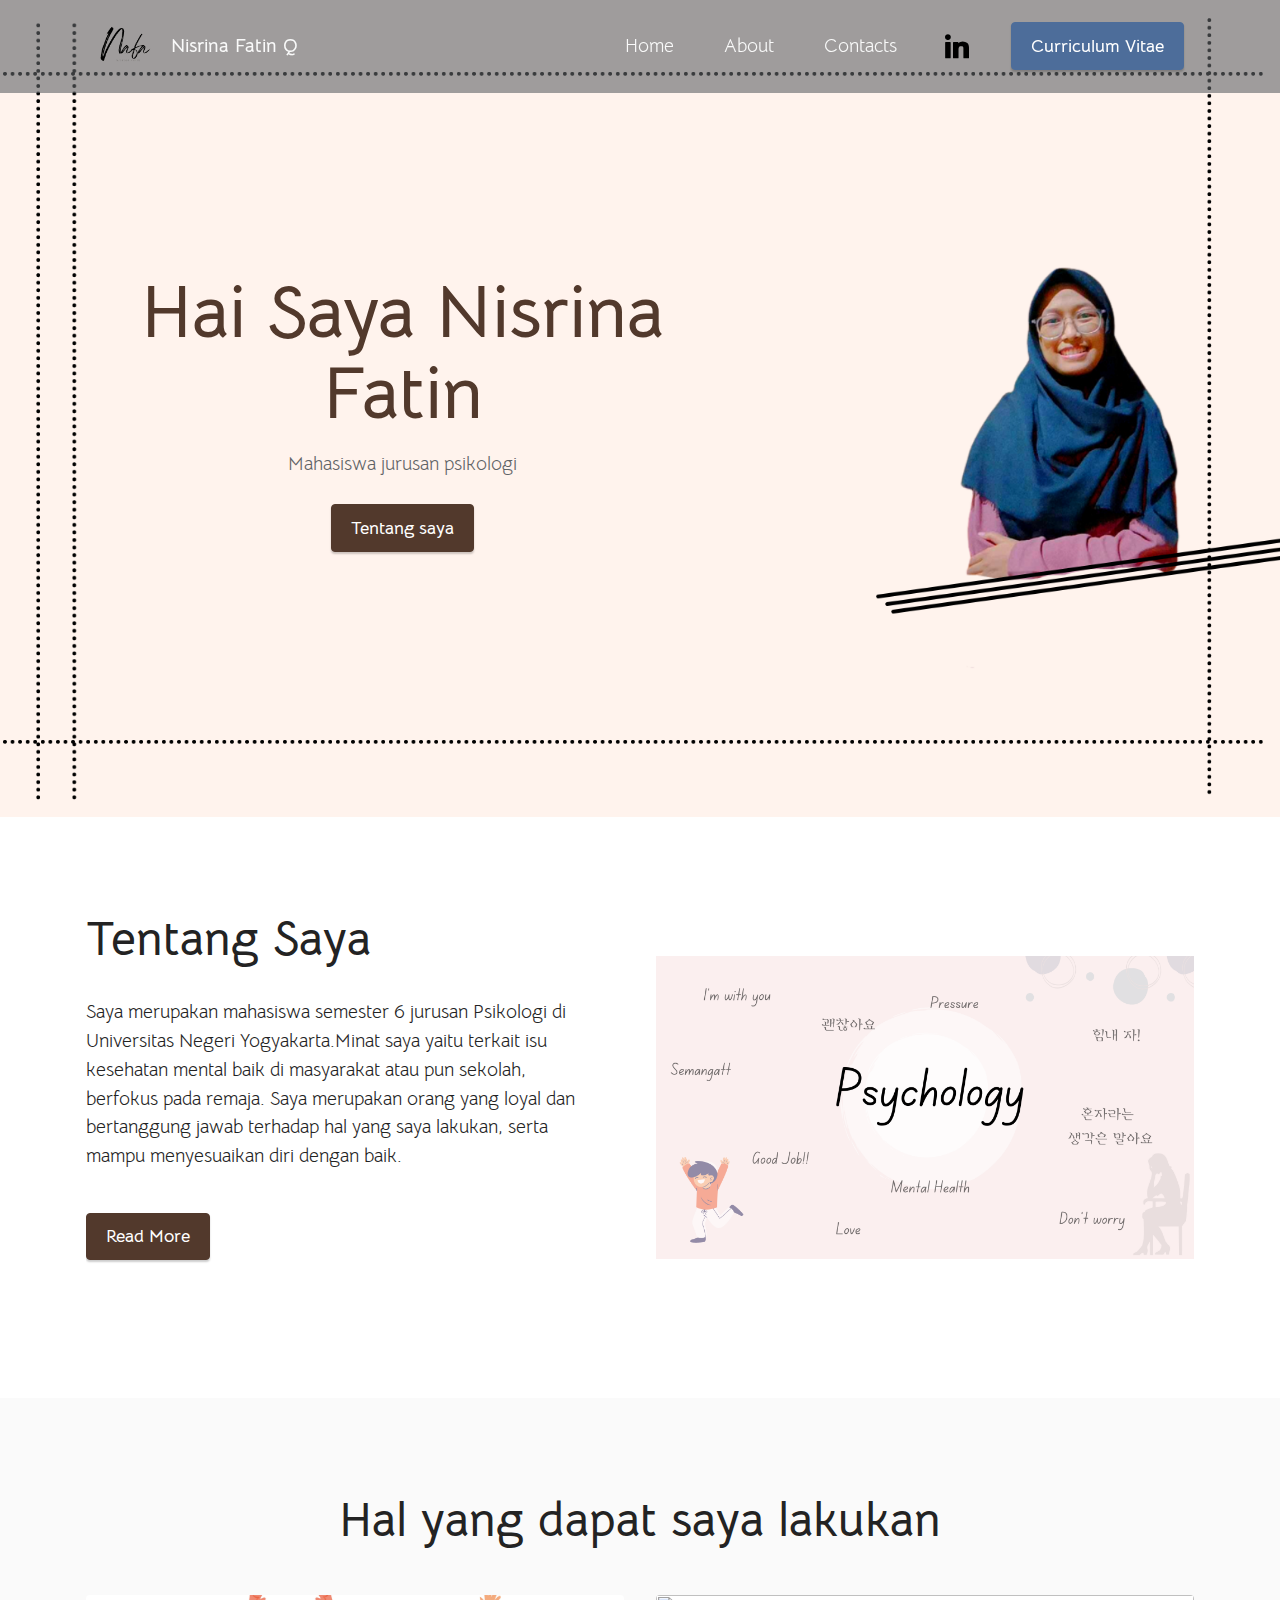
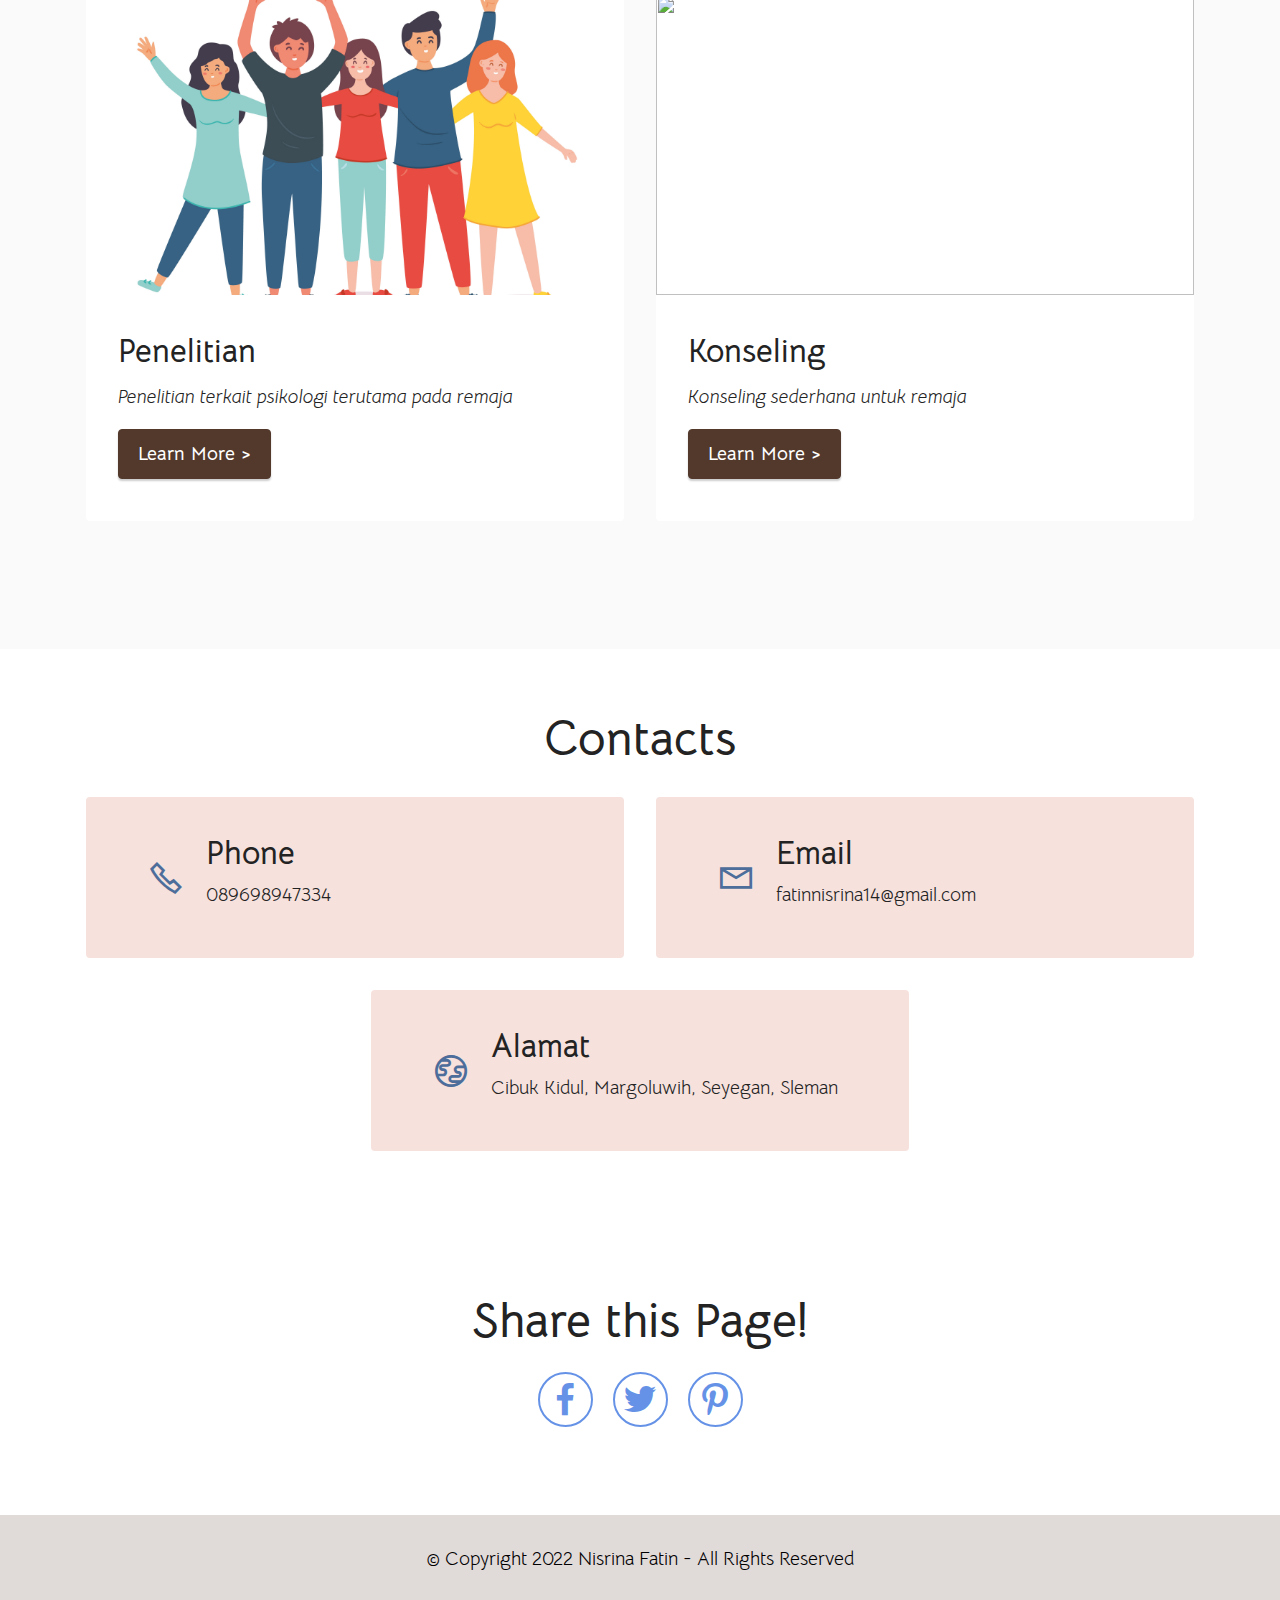
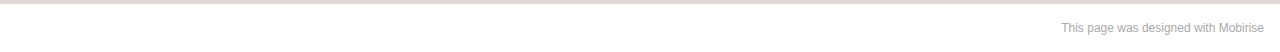
==== index.html @ 2a31a4aa "create github pages" ====
<!DOCTYPE html>
<html  >
<head>
  <!-- Site made with Mobirise Website Builder v5.6.0, https://mobirise.com -->
  <meta charset="UTF-8">
  <meta http-equiv="X-UA-Compatible" content="IE=edge">
  <meta name="generator" content="Mobirise v5.6.0, mobirise.com">
  <meta name="viewport" content="width=device-width, initial-scale=1, minimum-scale=1">
  <link rel="shortcut icon" href="assets/images/logooprib.png" type="image/x-icon">
  <meta name="description" content="">
  
  
  <title>Home</title>
  <link rel="stylesheet" href="assets/web/assets/mobirise-icons2/mobirise2.css">
  <link rel="stylesheet" href="assets/bootstrap/css/bootstrap.min.css">
  <link rel="stylesheet" href="assets/bootstrap/css/bootstrap-grid.min.css">
  <link rel="stylesheet" href="assets/bootstrap/css/bootstrap-reboot.min.css">
  <link rel="stylesheet" href="assets/dropdown/css/style.css">
  <link rel="stylesheet" href="assets/socicon/css/styles.css">
  <link rel="stylesheet" href="assets/theme/css/style.css">
  <link rel="preload" href="https://fonts.googleapis.com/css?family=Bellota+Text:300,300i,400,400i,700,700i&display=swap" as="style" onload="this.onload=null;this.rel='stylesheet'">
  <noscript><link rel="stylesheet" href="https://fonts.googleapis.com/css?family=Bellota+Text:300,300i,400,400i,700,700i&display=swap"></noscript>
  <link rel="preload" as="style" href="assets/mobirise/css/mbr-additional.css"><link rel="stylesheet" href="assets/mobirise/css/mbr-additional.css" type="text/css">
  
  
  
  
</head>
<body>
  
  <section data-bs-version="5.1" class="menu menu1 cid-sFGMsvHDIa" once="menu" id="menu1-1">
    

    <nav class="navbar navbar-dropdown navbar-fixed-top navbar-expand-lg">
        <div class="container">
            <div class="navbar-brand">
                <span class="navbar-logo">
                    
                        <img src="assets/images/logooprib.png" alt="Nafaaini" style="height: 4.5rem;">
                    
                </span>
                <span class="navbar-caption-wrap"><a class="navbar-caption text-white text-primary display-7" href="index.html#top">Nisrina Fatin Q</a></span>
            </div>
            <button class="navbar-toggler" type="button" data-toggle="collapse" data-bs-toggle="collapse" data-target="#navbarSupportedContent" data-bs-target="#navbarSupportedContent" aria-controls="navbarNavAltMarkup" aria-expanded="false" aria-label="Toggle navigation">
                <div class="hamburger">
                    <span></span>
                    <span></span>
                    <span></span>
                    <span></span>
                </div>
            </button>
            <div class="collapse navbar-collapse" id="navbarSupportedContent">
                <ul class="navbar-nav nav-dropdown" data-app-modern-menu="true"><li class="nav-item"><a class="nav-link link text-white text-primary display-7" href="#top">Home</a></li><li class="nav-item"><a class="nav-link link text-white text-primary display-7" href="index.html#features12-6">About</a></li>
                    
                    <li class="nav-item"><a class="nav-link link text-white text-primary display-7" href="index.html#contacts2-i">Contacts</a>
                    </li></ul>
                <div class="icons-menu">
                    <a class="iconfont-wrapper" href="https://www.linkedin.com/in/nisrina-fatin-604883202?lipi=urn%3Ali%3Apage%3Ad_flagship3_profile_view_base_contact_details%3BdWZxZ7liTTmavi6kw8nmNw%3D%3D" target="_blank">
                        <span class="p-2 mbr-iconfont socicon-linkedin socicon"></span>
                    </a>
                    
                    
                    
                </div>
                <div class="navbar-buttons mbr-section-btn"><a class="btn btn-primary display-4" href="https://bit.ly/NisrinaFatinCV6Maret22" target="_blank">Curriculum Vitae</a></div>
            </div>
        </div>
    </nav>
</section>

<section data-bs-version="5.1" class="header1 cid-sFGMfPD7iT" id="header1-0">

    

    

    <div class="container">
        <div class="row">
            <div class="col-12 col-lg-7">
                <h1 class="mbr-section-title mbr-fonts-style mb-3 display-1"><strong>Hai Saya Nisrina Fatin</strong></h1>
                
                <p class="mbr-text mbr-fonts-style display-7">Mahasiswa jurusan psikologi</p>
                <div class="mbr-section-btn mt-3"><a class="btn btn-secondary display-4" href="index.html#features12-6">Tentang saya</a></div>
            </div>
        </div>
    </div>
</section>

<section data-bs-version="5.1" class="features11 cid-sFGOTvnvck" id="features12-6">

    
    
    <div class="container">
        <div class="row align-items-center">
            <div class="col-12 col-lg">
                <div class="card-wrapper">
                    <div class="card-box">
                        <h4 class="card-title mbr-fonts-style mb-4 display-2">
                            <strong>Tentang Saya</strong></h4>
                        <p class="mbr-text mbr-fonts-style mb-4 display-7">
                            Saya merupakan mahasiswa semester 6 jurusan Psikologi di Universitas Negeri Yogyakarta.Minat saya yaitu terkait isu kesehatan mental baik di masyarakat atau pun sekolah, berfokus pada remaja. Saya merupakan orang yang loyal dan bertanggung jawab terhadap hal yang saya lakukan, serta mampu menyesuaikan diri dengan baik.<br></p>
                        
                        <div class="mbr-section-btn mb-4"><a class="btn btn-secondary display-4" href="index.html#features3-4">Read More</a></div>
                    </div>
                </div>
            </div>
            <div class="col-12 col-lg-6 md-pb">
                <div class="image-wrapper">
                    <img src="assets/images/psychology.png" alt="nafaaini">
                </div>
            </div>
        </div>
    </div>
</section>

<section data-bs-version="5.1" class="features3 cid-sFGNGNNW5A" id="features3-4">
    
    
    <div class="container">
        <div class="mbr-section-head">
            <h4 class="mbr-section-title mbr-fonts-style align-center mb-5 display-2"><strong>Hal yang dapat saya lakukan</strong></h4>
            
        </div>
        <div class="row mt-4">
            <div class="item features-image сol-12 col-md-6 col-lg-6">
                <div class="item-wrapper">
                    <div class="item-img">
                        <img src="assets/images/3521794.jpg" alt="">
                    </div>
                    <div class="item-content">
                        <h5 class="item-title mbr-fonts-style display-5"><strong>Penelitian</strong></h5>
                        <h6 class="item-subtitle mbr-fonts-style mt-1 display-7">
                            <em>Penelitian terkait psikologi terutama pada remaja</em></h6>
                        
                    </div>
                    <div class="mbr-section-btn item-footer mt-2"><a href="page1.html#features3-o" class="btn item-btn btn-secondary display-7" target="_blank">Learn More
                            &gt;</a></div>
                </div>
            </div>
            
            <div class="item features-image сol-12 col-md-6 col-lg-6">
                <div class="item-wrapper">
                    <div class="item-img">
                        <img src="assets/images/happy-women-sitting-and-talking-to-each-other.jpg" alt="">
                    </div>
                    <div class="item-content">
                        <h5 class="item-title mbr-fonts-style display-5"><div><strong>Konseling</strong></div></h5>
                        <h6 class="item-subtitle mbr-fonts-style mt-1 display-7">
                            <em>Konseling sederhana untuk remaja</em></h6>
                        
                    </div>
                    <div class="mbr-section-btn item-footer mt-2"><a href="page2.html" class="btn item-btn btn-secondary display-7">Learn More
                            &gt;</a></div>
                </div>
            </div>
        </div>
    </div>
</section>

<section data-bs-version="5.1" class="contacts2 cid-sZifr2lHG1" id="contacts2-i">
    <!---->
    
    
    <div class="container">
        <div class="mbr-section-head">
            <h3 class="mbr-section-title mbr-fonts-style align-center mb-0 display-2">
                <strong>Contacts</strong>
            </h3>
            
        </div>
        <div class="row justify-content-center mt-4">
            <div class="card col-12 col-md-6">
                <div class="card-wrapper">
                    <div class="image-wrapper">
                        <span class="mbr-iconfont mobi-mbri-phone mobi-mbri"></span>
                    </div>
                    <div class="text-wrapper">
                        <h6 class="card-title mbr-fonts-style mb-1 display-5">
                            <strong>Phone</strong>
                        </h6>
                        <p class="mbr-text mbr-fonts-style display-7">089698947334</p>
                    </div>
                </div>
            </div>
            <div class="card col-12 col-md-6">
                <div class="card-wrapper">
                    <div class="image-wrapper">
                        <span class="mbr-iconfont mobi-mbri-letter mobi-mbri"></span>
                    </div>
                    <div class="text-wrapper">
                        <h6 class="card-title mbr-fonts-style mb-1 display-5">
                            <strong>Email</strong>
                        </h6>
                        <p class="mbr-text mbr-fonts-style display-7">fatinnisrina14@gmail.com</p>
                    </div>
                </div>
            </div>
            <div class="card col-12 col-md-6">
                <div class="card-wrapper">
                    <div class="image-wrapper">
                        <span class="mbr-iconfont mobi-mbri-globe mobi-mbri"></span>
                    </div>
                    <div class="text-wrapper">
                        <h6 class="card-title mbr-fonts-style mb-1 display-5">
                            <strong>Alamat</strong></h6>
                        <p class="mbr-text mbr-fonts-style display-7">Cibuk Kidul, Margoluwih, Seyegan, Sleman</p>
                    </div>
                </div>
            </div>
            
        </div>
    </div>
</section>

<section data-bs-version="5.1" class="social2 cid-sZifCXS8pp" id="share2-k">
    
     
    
    

    <div class="container">
        <div class="media-container-row">
            <div class="col-12">
                <h3 class="mbr-section-title align-center mb-3 mbr-fonts-style display-2">
                    <strong>Share this Page!</strong>
                </h3>
                <div>
                    <div class="mbr-social-likes align-center" data-counters="false">
                        <span class="btn btn-social facebook m-2">
                            <i class="socicon socicon-facebook"></i>
                        </span>
                        <span class="btn btn-social twitter m-2">
                            <i class="socicon socicon-twitter"></i>
                        </span>
                        
                        
                        <span class="btn btn-social pinterest m-2">
                            <i class="socicon socicon-pinterest"></i>
                        </span>
                        
                    </div>
                </div>
            </div>
        </div>
    </div>
</section>

<section data-bs-version="5.1" class="footer7 cid-sZiUUFefXG" once="footers" id="footer7-w">

    

    

    <div class="container">
        <div class="media-container-row align-center mbr-white">
            <div class="col-12">
                <p class="mbr-text mb-0 mbr-fonts-style display-7">
                    © Copyright 2022 Nisrina Fatin - All Rights Reserved
                </p>
            </div>
        </div>
    </div>
</section><section style="background-color: #fff; font-family: -apple-system, BlinkMacSystemFont, 'Segoe UI', 'Roboto', 'Helvetica Neue', Arial, sans-serif; color:#aaa; font-size:12px; padding: 0; align-items: center; display: flex;"><a href="https://mobirise.site/j" style="flex: 1 1; height: 3rem; padding-left: 1rem;"></a><p style="flex: 0 0 auto; margin:0; padding-right:1rem;">This <a href="https://mobirise.site/e" style="color:#aaa;">page</a> was designed with Mobirise</p></section><script src="assets/bootstrap/js/bootstrap.bundle.min.js"></script>  <script src="assets/smoothscroll/smooth-scroll.js"></script>  <script src="assets/ytplayer/index.js"></script>  <script src="assets/dropdown/js/navbar-dropdown.js"></script>  <script src="assets/sociallikes/social-likes.js"></script>  <script src="assets/theme/js/script.js"></script>  
  
  
</body>
</html>
---- assets/web/assets/mobirise-icons2/mobirise2.css ----
@font-face {
  font-family: 'Moririse2';
  font-display: swap;
  src:  url('mobirise2.eot?f2bix4');
  src:  url('mobirise2.eot?f2bix4#iefix') format('embedded-opentype'),
    url('mobirise2.ttf?f2bix4') format('truetype'),
    url('mobirise2.woff?f2bix4') format('woff'),
    url('mobirise2.svg?f2bix4#mobirise2') format('svg');
  font-weight: normal;
  font-style: normal;
}

[class^="mobi-"], [class*=" mobi-"] {
  /* use !important to prevent issues with browser extensions that change fonts */
  font-family: 'Moririse2' !important;
  speak: none;
  font-style: normal;
  font-weight: normal;
  font-variant: normal;
  text-transform: none;
  line-height: 1;

  /* Better Font Rendering =========== */
  -webkit-font-smoothing: antialiased;
  -moz-osx-font-smoothing: grayscale;
}

.mobi-mbri-add-submenu:before {
  content: "\e900";
}
.mobi-mbri-alert:before {
  content: "\e901";
}
.mobi-mbri-align-center:before {
  content: "\e902";
}
.mobi-mbri-align-justify:before {
  content: "\e903";
}
.mobi-mbri-align-left:before {
  content: "\e904";
}
.mobi-mbri-align-right:before {
  content: "\e905";
}
.mobi-mbri-android:before {
  content: "\e906";
}
.mobi-mbri-apple:before {
  content: "\e907";
}
.mobi-mbri-arrow-down:before {
  content: "\e908";
}
.mobi-mbri-arrow-next:before {
  content: "\e909";
}
.mobi-mbri-arrow-prev:before {
  content: "\e90a";
}
.mobi-mbri-arrow-up:before {
  content: "\e90b";
}
.mobi-mbri-bold:before {
  content: "\e90c";
}
.mobi-mbri-bookmark:before {
  content: "\e90d";
}
.mobi-mbri-bootstrap:before {
  content: "\e90e";
}
.mobi-mbri-briefcase:before {
  content: "\e90f";
}
.mobi-mbri-browse:before {
  content: "\e910";
}
.mobi-mbri-bulleted-list:before {
  content: "\e911";
}
.mobi-mbri-calendar:before {
  content: "\e912";
}
.mobi-mbri-camera:before {
  content: "\e913";
}
.mobi-mbri-cart-add:before {
  content: "\e914";
}
.mobi-mbri-cart-full:before {
  content: "\e915";
}
.mobi-mbri-cash:before {
  content: "\e916";
}
.mobi-mbri-change-style:before {
  content: "\e917";
}
.mobi-mbri-chat:before {
  content: "\e918";
}
.mobi-mbri-clock:before {
  content: "\e919";
}
.mobi-mbri-close:before {
  content: "\e91a";
}
.mobi-mbri-cloud:before {
  content: "\e91b";
}
.mobi-mbri-code:before {
  content: "\e91c";
}
.mobi-mbri-contact-form:before {
  content: "\e91d";
}
.mobi-mbri-credit-card:before {
  content: "\e91e";
}
.mobi-mbri-cursor-click:before {
  content: "\e91f";
}
.mobi-mbri-cust-feedback:before {
  content: "\e920";
}
.mobi-mbri-database:before {
  content: "\e921";
}
.mobi-mbri-delivery:before {
  content: "\e922";
}
.mobi-mbri-desktop:before {
  content: "\e923";
}
.mobi-mbri-devices:before {
  content: "\e924";
}
.mobi-mbri-down:before {
  content: "\e925";
}
.mobi-mbri-download-2:before {
  content: "\e926";
}
.mobi-mbri-download:before {
  content: "\e927";
}
.mobi-mbri-drag-n-drop-2:before {
  content: "\e928";
}
.mobi-mbri-drag-n-drop:before {
  content: "\e929";
}
.mobi-mbri-edit-2:before {
  content: "\e92a";
}
.mobi-mbri-edit:before {
  content: "\e92b";
}
.mobi-mbri-error:before {
  content: "\e92c";
}
.mobi-mbri-extension:before {
  content: "\e92d";
}
.mobi-mbri-features:before {
  content: "\e92e";
}
.mobi-mbri-file:before {
  content: "\e92f";
}
.mobi-mbri-flag:before {
  content: "\e930";
}
.mobi-mbri-folder:before {
  content: "\e931";
}
.mobi-mbri-gift:before {
  content: "\e932";
}
.mobi-mbri-github:before {
  content: "\e933";
}
.mobi-mbri-globe-2:before {
  content: "\e934";
}
.mobi-mbri-globe:before {
  content: "\e935";
}
.mobi-mbri-growing-chart:before {
  content: "\e936";
}
.mobi-mbri-hearth:before {
  content: "\e937";
}
.mobi-mbri-help:before {
  content: "\e938";
}
.mobi-mbri-home:before {
  content: "\e939";
}
.mobi-mbri-hot-cup:before {
  content: "\e93a";
}
.mobi-mbri-idea:before {
  content: "\e93b";
}
.mobi-mbri-image-gallery:before {
  content: "\e93c";
}
.mobi-mbri-image-slider:before {
  content: "\e93d";
}
.mobi-mbri-info:before {
  content: "\e93e";
}
.mobi-mbri-italic:before {
  content: "\e93f";
}
.mobi-mbri-key:before {
  content: "\e940";
}
.mobi-mbri-laptop:before {
  content: "\e941";
}
.mobi-mbri-layers:before {
  content: "\e942";
}
.mobi-mbri-left-right:before {
  content: "\e943";
}
.mobi-mbri-left:before {
  content: "\e944";
}
.mobi-mbri-letter:before {
  content: "\e945";
}
.mobi-mbri-like:before {
  content: "\e946";
}
.mobi-mbri-link:before {
  content: "\e947";
}
.mobi-mbri-lock:before {
  content: "\e948";
}
.mobi-mbri-login:before {
  content: "\e949";
}
.mobi-mbri-logout:before {
  content: "\e94a";
}
.mobi-mbri-magic-stick:before {
  content: "\e94b";
}
.mobi-mbri-map-pin:before {
  content: "\e94c";
}
.mobi-mbri-menu:before {
  content: "\e94d";
}
.mobi-mbri-mobile-2:before {
  content: "\e94e";
}
.mobi-mbri-mobile-horizontal:before {
  content: "\e94f";
}
.mobi-mbri-mobile:before {
  content: "\e950";
}
.mobi-mbri-mobirise:before {
  content: "\e951";
}
.mobi-mbri-more-horizontal:before {
  content: "\e952";
}
.mobi-mbri-more-vertical:before {
  content: "\e953";
}
.mobi-mbri-music:before {
  content: "\e954";
}
.mobi-mbri-new-file:before {
  content: "\e955";
}
.mobi-mbri-numbered-list:before {
  content: "\e956";
}
.mobi-mbri-opened-folder:before {
  content: "\e957";
}
.mobi-mbri-pages:before {
  content: "\e958";
}
.mobi-mbri-paper-plane:before {
  content: "\e959";
}
.mobi-mbri-paperclip:before {
  content: "\e95a";
}
.mobi-mbri-phone:before {
  content: "\e95b";
}
.mobi-mbri-photo:before {
  content: "\e95c";
}
.mobi-mbri-photos:before {
  content: "\e95d";
}
.mobi-mbri-pin:before {
  content: "\e95e";
}
.mobi-mbri-play:before {
  content: "\e95f";
}
.mobi-mbri-plus:before {
  content: "\e960";
}
.mobi-mbri-preview:before {
  content: "\e961";
}
.mobi-mbri-print:before {
  content: "\e962";
}
.mobi-mbri-protect:before {
  content: "\e963";
}
.mobi-mbri-question:before {
  content: "\e964";
}
.mobi-mbri-quote-left:before {
  content: "\e965";
}
.mobi-mbri-quote-right:before {
  content: "\e966";
}
.mobi-mbri-redo:before {
  content: "\e967";
}
.mobi-mbri-refresh:before {
  content: "\e968";
}
.mobi-mbri-responsive-2:before {
  content: "\e969";
}
.mobi-mbri-responsive:before {
  content: "\e96a";
}
.mobi-mbri-right:before {
  content: "\e96b";
}
.mobi-mbri-rocket:before {
  content: "\e96c";
}
.mobi-mbri-sad-face:before {
  content: "\e96d";
}
.mobi-mbri-sale:before {
  content: "\e96e";
}
.mobi-mbri-save:before {
  content: "\e96f";
}
.mobi-mbri-search:before {
  content: "\e970";
}
.mobi-mbri-setting-2:before {
  content: "\e971";
}
.mobi-mbri-setting-3:before {
  content: "\e972";
}
.mobi-mbri-setting:before {
  content: "\e973";
}
.mobi-mbri-share:before {
  content: "\e974";
}
.mobi-mbri-shopping-bag:before {
  content: "\e975";
}
.mobi-mbri-shopping-basket:before {
  content: "\e976";
}
.mobi-mbri-shopping-cart:before {
  content: "\e977";
}
.mobi-mbri-sites:before {
  content: "\e978";
}
.mobi-mbri-smile-face:before {
  content: "\e979";
}
.mobi-mbri-speed:before {
  content: "\e97a";
}
.mobi-mbri-star:before {
  content: "\e97b";
}
.mobi-mbri-success:before {
  content: "\e97c";
}
.mobi-mbri-sun:before {
  content: "\e97d";
}
.mobi-mbri-sun2:before {
  content: "\e97e";
}
.mobi-mbri-tablet-vertical:before {
  content: "\e97f";
}
.mobi-mbri-tablet:before {
  content: "\e980";
}
.mobi-mbri-target:before {
  content: "\e981";
}
.mobi-mbri-timer:before {
  content: "\e982";
}
.mobi-mbri-to-ftp:before {
  content: "\e983";
}
.mobi-mbri-to-local-drive:before {
  content: "\e984";
}
.mobi-mbri-touch-swipe:before {
  content: "\e985";
}
.mobi-mbri-touch:before {
  content: "\e986";
}
.mobi-mbri-trash:before {
  content: "\e987";
}
.mobi-mbri-underline:before {
  content: "\e988";
}
.mobi-mbri-undo:before {
  content: "\e989";
}
.mobi-mbri-unlink:before {
  content: "\e98a";
}
.mobi-mbri-unlock:before {
  content: "\e98b";
}
.mobi-mbri-up-down:before {
  content: "\e98c";
}
.mobi-mbri-up:before {
  content: "\e98d";
}
.mobi-mbri-update:before {
  content: "\e98e";
}
.mobi-mbri-upload-2:before {
  content: "\e98f";
}
.mobi-mbri-upload:before {
  content: "\e990";
}
.mobi-mbri-user-2:before {
  content: "\e991";
}
.mobi-mbri-user:before {
  content: "\e992";
}
.mobi-mbri-users:before {
  content: "\e993";
}
.mobi-mbri-video-play:before {
  content: "\e994";
}
.mobi-mbri-video:before {
  content: "\e995";
}
.mobi-mbri-watch:before {
  content: "\e996";
}
.mobi-mbri-website-theme-2:before {
  content: "\e997";
}
.mobi-mbri-website-theme:before {
  content: "\e998";
}
.mobi-mbri-wifi:before {
  content: "\e999";
}
.mobi-mbri-windows:before {
  content: "\e99a";
}
.mobi-mbri-zoom-in:before {
  content: "\e99b";
}
.mobi-mbri-zoom-out:before {
  content: "\e99c";
}
---- assets/dropdown/css/style.css ----
.navbar-dropdown {
  left: 0;
  padding: 0;
  position: absolute;
  right: 0;
  top: 0;
  transition: all 0.45s ease;
  z-index: 1030;
  background: #282828; }
  .navbar-dropdown .navbar-logo {
    margin-right: 0.8rem;
    transition: margin 0.3s ease-in-out;
    vertical-align: middle; }
    .navbar-dropdown .navbar-logo img {
      height: 3.125rem;
      transition: all 0.3s ease-in-out; }
    .navbar-dropdown .navbar-logo.mbr-iconfont {
      font-size: 3.125rem;
      line-height: 3.125rem; }
  .navbar-dropdown .navbar-caption {
    font-weight: 700;
    white-space: normal;
    vertical-align: -4px;
    line-height: 3.125rem !important; }
    .navbar-dropdown .navbar-caption, .navbar-dropdown .navbar-caption:hover {
      color: inherit;
      text-decoration: none; }
  .navbar-dropdown .mbr-iconfont + .navbar-caption {
    vertical-align: -1px; }
  .navbar-dropdown.navbar-fixed-top {
    position: fixed; }
  .navbar-dropdown .navbar-brand span {
    vertical-align: -4px; }
  .navbar-dropdown.bg-color.transparent {
    background: none; }
  .navbar-dropdown.navbar-short .navbar-brand {
    padding: 0.625rem 0; }
    .navbar-dropdown.navbar-short .navbar-brand span {
      vertical-align: -1px; }
  .navbar-dropdown.navbar-short .navbar-caption {
    line-height: 2.375rem !important;
    vertical-align: -2px; }
  .navbar-dropdown.navbar-short .navbar-logo {
    margin-right: 0.5rem; }
    .navbar-dropdown.navbar-short .navbar-logo img {
      height: 2.375rem; }
    .navbar-dropdown.navbar-short .navbar-logo.mbr-iconfont {
      font-size: 2.375rem;
      line-height: 2.375rem; }
  .navbar-dropdown.navbar-short .mbr-table-cell {
    height: 3.625rem; }
  .navbar-dropdown .navbar-close {
    left: 0.6875rem;
    position: fixed;
    top: 0.75rem;
    z-index: 1000; }
  .navbar-dropdown .hamburger-icon {
    content: "";
    display: inline-block;
    vertical-align: middle;
    width: 16px;
    -webkit-box-shadow: 0 -6px 0 1px #282828,0 0 0 1px #282828,0 6px 0 1px #282828;
    -moz-box-shadow: 0 -6px 0 1px #282828,0 0 0 1px #282828,0 6px 0 1px #282828;
    box-shadow: 0 -6px 0 1px #282828,0 0 0 1px #282828,0 6px 0 1px #282828; }

.dropdown-menu .dropdown-toggle[data-toggle="dropdown-submenu"]::after {
  border-bottom: 0.35em solid transparent;
  border-left: 0.35em solid;
  border-right: 0;
  border-top: 0.35em solid transparent;
  margin-left: 0.3rem; }

.dropdown-menu .dropdown-item:focus {
  outline: 0; }

.nav-dropdown {
  font-size: 0.75rem;
  font-weight: 500;
  height: auto !important; }
  .nav-dropdown .nav-btn {
    padding-left: 1rem; }
  .nav-dropdown .link {
    margin: .667em 1.667em;
    font-weight: 500;
    padding: 0;
    transition: color .2s ease-in-out; }
    .nav-dropdown .link.dropdown-toggle {
      margin-right: 2.583em; }
      .nav-dropdown .link.dropdown-toggle::after {
        margin-left: .25rem;
        border-top: 0.35em solid;
        border-right: 0.35em solid transparent;
        border-left: 0.35em solid transparent;
        border-bottom: 0; }
      .nav-dropdown .link.dropdown-toggle[aria-expanded="true"] {
        margin: 0;
        padding: 0.667em 3.263em  0.667em 1.667em; }
  .nav-dropdown .link::after,
  .nav-dropdown .dropdown-item::after {
    color: inherit; }
  .nav-dropdown .btn {
    font-size: 0.75rem;
    font-weight: 700;
    letter-spacing: 0;
    margin-bottom: 0;
    padding-left: 1.25rem;
    padding-right: 1.25rem; }
  .nav-dropdown .dropdown-menu {
    border-radius: 0;
    border: 0;
    left: 0;
    margin: 0;
    padding-bottom: 1.25rem;
    padding-top: 1.25rem;
    position: relative; }
  .nav-dropdown .dropdown-submenu {
    margin-left: 0.125rem;
    top: 0; }
  .nav-dropdown .dropdown-item {
    font-weight: 500;
    line-height: 2;
    padding: 0.3846em 4.615em 0.3846em 1.5385em;
    position: relative;
    transition: color .2s ease-in-out, background-color .2s ease-in-out; }
    .nav-dropdown .dropdown-item::after {
      margin-top: -0.3077em;
      position: absolute;
      right: 1.1538em;
      top: 50%; }
    .nav-dropdown .dropdown-item:focus, .nav-dropdown .dropdown-item:hover {
      background: none; }

@media (max-width: 767px) {
  .nav-dropdown.navbar-toggleable-sm {
    bottom: 0;
    display: none;
    left: 0;
    overflow-x: hidden;
    position: fixed;
    top: 0;
    transform: translateX(-100%);
    -ms-transform: translateX(-100%);
    -webkit-transform: translateX(-100%);
    width: 18.75rem;
    z-index: 999; } }
.nav-dropdown.navbar-toggleable-xl {
  bottom: 0;
  display: none;
  left: 0;
  overflow-x: hidden;
  position: fixed;
  top: 0;
  transform: translateX(-100%);
  -ms-transform: translateX(-100%);
  -webkit-transform: translateX(-100%);
  width: 18.75rem;
  z-index: 999; }

.nav-dropdown-sm {
  display: block !important;
  overflow-x: hidden;
  overflow: auto;
  padding-top: 3.875rem; }
  .nav-dropdown-sm::after {
    content: "";
    display: block;
    height: 3rem;
    width: 100%; }
  .nav-dropdown-sm.collapse.in ~ .navbar-close {
    display: block !important; }
  .nav-dropdown-sm.collapsing, .nav-dropdown-sm.collapse.in {
    transform: translateX(0);
    -ms-transform: translateX(0);
    -webkit-transform: translateX(0);
    transition: all 0.25s ease-out;
    -webkit-transition: all 0.25s ease-out;
    background: #282828; }
  .nav-dropdown-sm.collapsing[aria-expanded="false"] {
    transform: translateX(-100%);
    -ms-transform: translateX(-100%);
    -webkit-transform: translateX(-100%); }
  .nav-dropdown-sm .nav-item {
    display: block;
    margin-left: 0 !important;
    padding-left: 0; }
  .nav-dropdown-sm .link,
  .nav-dropdown-sm .dropdown-item {
    border-top: 1px dotted rgba(255, 255, 255, 0.1);
    font-size: 0.8125rem;
    line-height: 1.6;
    margin: 0 !important;
    padding: 0.875rem 2.4rem 0.875rem 1.5625rem !important;
    position: relative;
    white-space: normal; }
    .nav-dropdown-sm .link:focus, .nav-dropdown-sm .link:hover,
    .nav-dropdown-sm .dropdown-item:focus,
    .nav-dropdown-sm .dropdown-item:hover {
      background: rgba(0, 0, 0, 0.2) !important;
      color: #c0a375; }
  .nav-dropdown-sm .nav-btn {
    position: relative;
    padding: 1.5625rem 1.5625rem 0 1.5625rem; }
    .nav-dropdown-sm .nav-btn::before {
      border-top: 1px dotted rgba(255, 255, 255, 0.1);
      content: "";
      left: 0;
      position: absolute;
      top: 0;
      width: 100%; }
    .nav-dropdown-sm .nav-btn + .nav-btn {
      padding-top: 0.625rem; }
      .nav-dropdown-sm .nav-btn + .nav-btn::before {
        display: none; }
  .nav-dropdown-sm .btn {
    padding: 0.625rem 0; }
  .nav-dropdown-sm .dropdown-toggle[data-toggle="dropdown-submenu"]::after {
    margin-left: .25rem;
    border-top: 0.35em solid;
    border-right: 0.35em solid transparent;
    border-left: 0.35em solid transparent;
    border-bottom: 0; }
  .nav-dropdown-sm .dropdown-toggle[data-toggle="dropdown-submenu"][aria-expanded="true"]::after {
    border-top: 0;
    border-right: 0.35em solid transparent;
    border-left: 0.35em solid transparent;
    border-bottom: 0.35em solid; }
  .nav-dropdown-sm .dropdown-menu {
    margin: 0;
    padding: 0;
    position: relative;
    top: 0;
    left: 0;
    width: 100%;
    border: 0;
    float: none;
    border-radius: 0;
    background: none; }
  .nav-dropdown-sm .dropdown-submenu {
    left: 100%;
    margin-left: 0.125rem;
    margin-top: -1.25rem;
    top: 0; }

.navbar-toggleable-sm .nav-dropdown .dropdown-menu {
  position: absolute; }

.navbar-toggleable-sm .nav-dropdown .dropdown-submenu {
  left: 100%;
  margin-left: 0.125rem;
  margin-top: -1.25rem;
  top: 0; }

.navbar-toggleable-sm.opened .nav-dropdown .dropdown-menu {
  position: relative; }

.navbar-toggleable-sm.opened .nav-dropdown .dropdown-submenu {
  left: 0;
  margin-left: 00rem;
  margin-top: 0rem;
  top: 0; }

.is-builder .nav-dropdown.collapsing {
  transition: none !important; }
---- assets/socicon/css/styles.css ----
@charset "UTF-8";

@font-face {
  font-family: 'Socicon';
  src:  url('../fonts/socicon.eot');
  src:  url('../fonts/socicon.eot?#iefix') format('embedded-opentype'),
    url('../fonts/socicon.woff2') format('woff2'),
    url('../fonts/socicon.ttf') format('truetype'),
    url('../fonts/socicon.woff') format('woff'),
    url('../fonts/socicon.svg#socicon') format('svg');
  font-weight: normal;
  font-style: normal;
  font-display: swap;
}

[data-icon]:before {
  font-family: "socicon" !important;
  content: attr(data-icon);
  font-style: normal !important;
  font-weight: normal !important;
  font-variant: normal !important;
  text-transform: none !important;
  speak: none;
  line-height: 1;
  -webkit-font-smoothing: antialiased;
  -moz-osx-font-smoothing: grayscale;
}

[class^="socicon-"], [class*=" socicon-"] {
  /* use !important to prevent issues with browser extensions that change fonts */
  font-family: 'Socicon' !important;
  speak: none;
  font-style: normal;
  font-weight: normal;
  font-variant: normal;
  text-transform: none;
  line-height: 1;

  /* Better Font Rendering =========== */
  -webkit-font-smoothing: antialiased;
  -moz-osx-font-smoothing: grayscale;
}

.socicon-eitaa:before {
  content: "\e97c";
}
.socicon-soroush:before {
  content: "\e97d";
}
.socicon-bale:before {
  content: "\e97e";
}
.socicon-zazzle:before {
  content: "\e97b";
}
.socicon-society6:before {
  content: "\e97a";
}
.socicon-redbubble:before {
  content: "\e979";
}
.socicon-avvo:before {
  content: "\e978";
}
.socicon-stitcher:before {
  content: "\e977";
}
.socicon-googlehangouts:before {
  content: "\e974";
}
.socicon-dlive:before {
  content: "\e975";
}
.socicon-vsco:before {
  content: "\e976";
}
.socicon-flipboard:before {
  content: "\e973";
}
.socicon-ubuntu:before {
  content: "\e958";
}
.socicon-artstation:before {
  content: "\e959";
}
.socicon-invision:before {
  content: "\e95a";
}
.socicon-torial:before {
  content: "\e95b";
}
.socicon-collectorz:before {
  content: "\e95c";
}
.socicon-seenthis:before {
  content: "\e95d";
}
.socicon-googleplaymusic:before {
  content: "\e95e";
}
.socicon-debian:before {
  content: "\e95f";
}
.socicon-filmfreeway:before {
  content: "\e960";
}
.socicon-gnome:before {
  content: "\e961";
}
.socicon-itchio:before {
  content: "\e962";
}
.socicon-jamendo:before {
  content: "\e963";
}
.socicon-mix:before {
  content: "\e964";
}
.socicon-sharepoint:before {
  content: "\e965";
}
.socicon-tinder:before {
  content: "\e966";
}
.socicon-windguru:before {
  content: "\e967";
}
.socicon-cdbaby:before {
  content: "\e968";
}
.socicon-elementaryos:before {
  content: "\e969";
}
.socicon-stage32:before {
  content: "\e96a";
}
.socicon-tiktok:before {
  content: "\e96b";
}
.socicon-gitter:before {
  content: "\e96c";
}
.socicon-letterboxd:before {
  content: "\e96d";
}
.socicon-threema:before {
  content: "\e96e";
}
.socicon-splice:before {
  content: "\e96f";
}
.socicon-metapop:before {
  content: "\e970";
}
.socicon-naver:before {
  content: "\e971";
}
.socicon-remote:before {
  content: "\e972";
}
.socicon-internet:before {
  content: "\e957";
}
.socicon-moddb:before {
  content: "\e94b";
}
.socicon-indiedb:before {
  content: "\e94c";
}
.socicon-traxsource:before {
  content: "\e94d";
}
.socicon-gamefor:before {
  content: "\e94e";
}
.socicon-pixiv:before {
  content: "\e94f";
}
.socicon-myanimelist:before {
  content: "\e950";
}
.socicon-blackberry:before {
  content: "\e951";
}
.socicon-wickr:before {
  content: "\e952";
}
.socicon-spip:before {
  content: "\e953";
}
.socicon-napster:before {
  content: "\e954";
}
.socicon-beatport:before {
  content: "\e955";
}
.socicon-hackerone:before {
  content: "\e956";
}
.socicon-hackernews:before {
  content: "\e946";
}
.socicon-smashwords:before {
  content: "\e947";
}
.socicon-kobo:before {
  content: "\e948";
}
.socicon-bookbub:before {
  content: "\e949";
}
.socicon-mailru:before {
  content: "\e94a";
}
.socicon-gitlab:before {
  content: "\e945";
}
.socicon-instructables:before {
  content: "\e944";
}
.socicon-portfolio:before {
  content: "\e943";
}
.socicon-codered:before {
  content: "\e940";
}
.socicon-origin:before {
  content: "\e941";
}
.socicon-nextdoor:before {
  content: "\e942";
}
.socicon-udemy:before {
  content: "\e93f";
}
.socicon-livemaster:before {
  content: "\e93e";
}
.socicon-crunchbase:before {
  content: "\e93b";
}
.socicon-homefy:before {
  content: "\e93c";
}
.socicon-calendly:before {
  content: "\e93d";
}
.socicon-realtor:before {
  content: "\e90f";
}
.socicon-tidal:before {
  content: "\e910";
}
.socicon-qobuz:before {
  content: "\e911";
}
.socicon-natgeo:before {
  content: "\e912";
}
.socicon-mastodon:before {
  content: "\e913";
}
.socicon-unsplash:before {
  content: "\e914";
}
.socicon-homeadvisor:before {
  content: "\e915";
}
.socicon-angieslist:before {
  content: "\e916";
}
.socicon-codepen:before {
  content: "\e917";
}
.socicon-slack:before {
  content: "\e918";
}
.socicon-openaigym:before {
  content: "\e919";
}
.socicon-logmein:before {
  content: "\e91a";
}
.socicon-fiverr:before {
  content: "\e91b";
}
.socicon-gotomeeting:before {
  content: "\e91c";
}
.socicon-aliexpress:before {
  content: "\e91d";
}
.socicon-guru:before {
  content: "\e91e";
}
.socicon-appstore:before {
  content: "\e91f";
}
.socicon-homes:before {
  content: "\e920";
}
.socicon-zoom:before {
  content: "\e921";
}
.socicon-alibaba:before {
  content: "\e922";
}
.socicon-craigslist:before {
  content: "\e923";
}
.socicon-wix:before {
  content: "\e924";
}
.socicon-redfin:before {
  content: "\e925";
}
.socicon-googlecalendar:before {
  content: "\e926";
}
.socicon-shopify:before {
  content: "\e927";
}
.socicon-freelancer:before {
  content: "\e928";
}
.socicon-seedrs:before {
  content: "\e929";
}
.socicon-bing:before {
  content: "\e92a";
}
.socicon-doodle:before {
  content: "\e92b";
}
.socicon-bonanza:before {
  content: "\e92c";
}
.socicon-squarespace:before {
  content: "\e92d";
}
.socicon-toptal:before {
  content: "\e92e";
}
.socicon-gust:before {
  content: "\e92f";
}
.socicon-ask:before {
  content: "\e930";
}
.socicon-trulia:before {
  content: "\e931";
}
.socicon-loomly:before {
  content: "\e932";
}
.socicon-ghost:before {
  content: "\e933";
}
.socicon-upwork:before {
  content: "\e934";
}
.socicon-fundable:before {
  content: "\e935";
}
.socicon-booking:before {
  content: "\e936";
}
.socicon-googlemaps:before {
  content: "\e937";
}
.socicon-zillow:before {
  content: "\e938";
}
.socicon-niconico:before {
  content: "\e939";
}
.socicon-toneden:before {
  content: "\e93a";
}
.socicon-augment:before {
  content: "\e908";
}
.socicon-bitbucket:before {
  content: "\e909";
}
.socicon-fyuse:before {
  content: "\e90a";
}
.socicon-yt-gaming:before {
  content: "\e90b";
}
.socicon-sketchfab:before {
  content: "\e90c";
}
.socicon-mobcrush:before {
  content: "\e90d";
}
.socicon-microsoft:before {
  content: "\e90e";
}
.socicon-pandora:before {
  content: "\e907";
}
.socicon-messenger:before {
  content: "\e906";
}
.socicon-gamewisp:before {
  content: "\e905";
}
.socicon-bloglovin:before {
  content: "\e904";
}
.socicon-tunein:before {
  content: "\e903";
}
.socicon-gamejolt:before {
  content: "\e901";
}
.socicon-trello:before {
  content: "\e902";
}
.socicon-spreadshirt:before {
  content: "\e900";
}
.socicon-500px:before {
  content: "\e000";
}
.socicon-8tracks:before {
  content: "\e001";
}
.socicon-airbnb:before {
  content: "\e002";
}
.socicon-alliance:before {
  content: "\e003";
}
.socicon-amazon:before {
  content: "\e004";
}
.socicon-amplement:before {
  content: "\e005";
}
.socicon-android:before {
  content: "\e006";
}
.socicon-angellist:before {
  content: "\e007";
}
.socicon-apple:before {
  content: "\e008";
}
.socicon-appnet:before {
  content: "\e009";
}
.socicon-baidu:before {
  content: "\e00a";
}
.socicon-bandcamp:before {
  content: "\e00b";
}
.socicon-battlenet:before {
  content: "\e00c";
}
.socicon-mixer:before {
  content: "\e00d";
}
.socicon-bebee:before {
  content: "\e00e";
}
.socicon-bebo:before {
  content: "\e00f";
}
.socicon-behance:before {
  content: "\e010";
}
.socicon-blizzard:before {
  content: "\e011";
}
.socicon-blogger:before {
  content: "\e012";
}
.socicon-buffer:before {
  content: "\e013";
}
.socicon-chrome:before {
  content: "\e014";
}
.socicon-coderwall:before {
  content: "\e015";
}
.socicon-curse:before {
  content: "\e016";
}
.socicon-dailymotion:before {
  content: "\e017";
}
.socicon-deezer:before {
  content: "\e018";
}
.socicon-delicious:before {
  content: "\e019";
}
.socicon-deviantart:before {
  content: "\e01a";
}
.socicon-diablo:before {
  content: "\e01b";
}
.socicon-digg:before {
  content: "\e01c";
}
.socicon-discord:before {
  content: "\e01d";
}
.socicon-disqus:before {
  content: "\e01e";
}
.socicon-douban:before {
  content: "\e01f";
}
.socicon-draugiem:before {
  content: "\e020";
}
.socicon-dribbble:before {
  content: "\e021";
}
.socicon-drupal:before {
  content: "\e022";
}
.socicon-ebay:before {
  content: "\e023";
}
.socicon-ello:before {
  content: "\e024";
}
.socicon-endomodo:before {
  content: "\e025";
}
.socicon-envato:before {
  content: "\e026";
}
.socicon-etsy:before {
  content: "\e027";
}
.socicon-facebook:before {
  content: "\e028";
}
.socicon-feedburner:before {
  content: "\e029";
}
.socicon-filmweb:before {
  content: "\e02a";
}
.socicon-firefox:before {
  content: "\e02b";
}
.socicon-flattr:before {
  content: "\e02c";
}
.socicon-flickr:before {
  content: "\e02d";
}
.socicon-formulr:before {
  content: "\e02e";
}
.socicon-forrst:before {
  content: "\e02f";
}
.socicon-foursquare:before {
  content: "\e030";
}
.socicon-friendfeed:before {
  content: "\e031";
}
.socicon-github:before {
  content: "\e032";
}
.socicon-goodreads:before {
  content: "\e033";
}
.socicon-google:before {
  content: "\e034";
}
.socicon-googlescholar:before {
  content: "\e035";
}
.socicon-googlegroups:before {
  content: "\e036";
}
.socicon-googlephotos:before {
  content: "\e037";
}
.socicon-googleplus:before {
  content: "\e038";
}
.socicon-grooveshark:before {
  content: "\e039";
}
.socicon-hackerrank:before {
  content: "\e03a";
}
.socicon-hearthstone:before {
  content: "\e03b";
}
.socicon-hellocoton:before {
  content: "\e03c";
}
.socicon-heroes:before {
  content: "\e03d";
}
.socicon-smashcast:before {
  content: "\e03e";
}
.socicon-horde:before {
  content: "\e03f";
}
.socicon-houzz:before {
  content: "\e040";
}
.socicon-icq:before {
  content: "\e041";
}
.socicon-identica:before {
  content: "\e042";
}
.socicon-imdb:before {
  content: "\e043";
}
.socicon-instagram:before {
  content: "\e044";
}
.socicon-issuu:before {
  content: "\e045";
}
.socicon-istock:before {
  content: "\e046";
}
.socicon-itunes:before {
  content: "\e047";
}
.socicon-keybase:before {
  content: "\e048";
}
.socicon-lanyrd:before {
  content: "\e049";
}
.socicon-lastfm:before {
  content: "\e04a";
}
.socicon-line:before {
  content: "\e04b";
}
.socicon-linkedin:before {
  content: "\e04c";
}
.socicon-livejournal:before {
  content: "\e04d";
}
.socicon-lyft:before {
  content: "\e04e";
}
.socicon-macos:before {
  content: "\e04f";
}
.socicon-mail:before {
  content: "\e050";
}
.socicon-medium:before {
  content: "\e051";
}
.socicon-meetup:before {
  content: "\e052";
}
.socicon-mixcloud:before {
  content: "\e053";
}
.socicon-modelmayhem:before {
  content: "\e054";
}
.socicon-mumble:before {
  content: "\e055";
}
.socicon-myspace:before {
  content: "\e056";
}
.socicon-newsvine:before {
  content: "\e057";
}
.socicon-nintendo:before {
  content: "\e058";
}
.socicon-npm:before {
  content: "\e059";
}
.socicon-odnoklassniki:before {
  content: "\e05a";
}
.socicon-openid:before {
  content: "\e05b";
}
.socicon-opera:before {
  content: "\e05c";
}
.socicon-outlook:before {
  content: "\e05d";
}
.socicon-overwatch:before {
  content: "\e05e";
}
.socicon-patreon:before {
  content: "\e05f";
}
.socicon-paypal:before {
  content: "\e060";
}
.socicon-periscope:before {
  content: "\e061";
}
.socicon-persona:before {
  content: "\e062";
}
.socicon-pinterest:before {
  content: "\e063";
}
.socicon-play:before {
  content: "\e064";
}
.socicon-player:before {
  content: "\e065";
}
.socicon-playstation:before {
  content: "\e066";
}
.socicon-pocket:before {
  content: "\e067";
}
.socicon-qq:before {
  content: "\e068";
}
.socicon-quora:before {
  content: "\e069";
}
.socicon-raidcall:before {
  content: "\e06a";
}
.socicon-ravelry:before {
  content: "\e06b";
}
.socicon-reddit:before {
  content: "\e06c";
}
.socicon-renren:before {
  content: "\e06d";
}
.socicon-researchgate:before {
  content: "\e06e";
}
.socicon-residentadvisor:before {
  content: "\e06f";
}
.socicon-reverbnation:before {
  content: "\e070";
}
.socicon-rss:before {
  content: "\e071";
}
.socicon-sharethis:before {
  content: "\e072";
}
.socicon-skype:before {
  content: "\e073";
}
.socicon-slideshare:before {
  content: "\e074";
}
.socicon-smugmug:before {
  content: "\e075";
}
.socicon-snapchat:before {
  content: "\e076";
}
.socicon-songkick:before {
  content: "\e077";
}
.socicon-soundcloud:before {
  content: "\e078";
}
.socicon-spotify:before {
  content: "\e079";
}
.socicon-stackexchange:before {
  content: "\e07a";
}
.socicon-stackoverflow:before {
  content: "\e07b";
}
.socicon-starcraft:before {
  content: "\e07c";
}
.socicon-stayfriends:before {
  content: "\e07d";
}
.socicon-steam:before {
  content: "\e07e";
}
.socicon-storehouse:before {
  content: "\e07f";
}
.socicon-strava:before {
  content: "\e080";
}
.socicon-streamjar:before {
  content: "\e081";
}
.socicon-stumbleupon:before {
  content: "\e082";
}
.socicon-swarm:before {
  content: "\e083";
}
.socicon-teamspeak:before {
  content: "\e084";
}
.socicon-teamviewer:before {
  content: "\e085";
}
.socicon-technorati:before {
  content: "\e086";
}
.socicon-telegram:before {
  content: "\e087";
}
.socicon-tripadvisor:before {
  content: "\e088";
}
.socicon-tripit:before {
  content: "\e089";
}
.socicon-triplej:before {
  content: "\e08a";
}
.socicon-tumblr:before {
  content: "\e08b";
}
.socicon-twitch:before {
  content: "\e08c";
}
.socicon-twitter:before {
  content: "\e08d";
}
.socicon-uber:before {
  content: "\e08e";
}
.socicon-ventrilo:before {
  content: "\e08f";
}
.socicon-viadeo:before {
  content: "\e090";
}
.socicon-viber:before {
  content: "\e091";
}
.socicon-viewbug:before {
  content: "\e092";
}
.socicon-vimeo:before {
  content: "\e093";
}
.socicon-vine:before {
  content: "\e094";
}
.socicon-vkontakte:before {
  content: "\e095";
}
.socicon-warcraft:before {
  content: "\e096";
}
.socicon-wechat:before {
  content: "\e097";
}
.socicon-weibo:before {
  content: "\e098";
}
.socicon-whatsapp:before {
  content: "\e099";
}
.socicon-wikipedia:before {
  content: "\e09a";
}
.socicon-windows:before {
  content: "\e09b";
}
.socicon-wordpress:before {
  content: "\e09c";
}
.socicon-wykop:before {
  content: "\e09d";
}
.socicon-xbox:before {
  content: "\e09e";
}
.socicon-xing:before {
  content: "\e09f";
}
.socicon-yahoo:before {
  content: "\e0a0";
}
.socicon-yammer:before {
  content: "\e0a1";
}
.socicon-yandex:before {
  content: "\e0a2";
}
.socicon-yelp:before {
  content: "\e0a3";
}
.socicon-younow:before {
  content: "\e0a4";
}
.socicon-youtube:before {
  content: "\e0a5";
}
.socicon-zapier:before {
  content: "\e0a6";
}
.socicon-zerply:before {
  content: "\e0a7";
}
.socicon-zomato:before {
  content: "\e0a8";
}
.socicon-zynga:before {
  content: "\e0a9";
}
---- assets/theme/css/style.css ----
@charset "UTF-8";
section {
  background-color: #ffffff;
}

body {
  font-style: normal;
  line-height: 1.5;
  font-weight: 400;
  color: #232323;
  position: relative;
}

button {
  background-color: transparent;
  border-color: transparent;
}

section,
.container,
.container-fluid {
  position: relative;
  word-wrap: break-word;
}

a.mbr-iconfont:hover {
  text-decoration: none;
}

.article .lead p,
.article .lead ul,
.article .lead ol,
.article .lead pre,
.article .lead blockquote {
  margin-bottom: 0;
}

a {
  font-style: normal;
  font-weight: 400;
  cursor: pointer;
}
a, a:hover {
  text-decoration: none;
}

.mbr-section-title {
  font-style: normal;
  line-height: 1.3;
}

.mbr-section-subtitle {
  line-height: 1.3;
}

.mbr-text {
  font-style: normal;
  line-height: 1.7;
}

h1,
h2,
h3,
h4,
h5,
h6,
.display-1,
.display-2,
.display-4,
.display-5,
.display-7,
span,
p,
a {
  line-height: 1;
  word-break: break-word;
  word-wrap: break-word;
  font-weight: 400;
}

b,
strong {
  font-weight: bold;
}

input:-webkit-autofill, input:-webkit-autofill:hover, input:-webkit-autofill:focus, input:-webkit-autofill:active {
  transition-delay: 9999s;
  -webkit-transition-property: background-color, color;
  transition-property: background-color, color;
}

textarea[type=hidden] {
  display: none;
}

section {
  background-position: 50% 50%;
  background-repeat: no-repeat;
  background-size: cover;
}
section .mbr-background-video,
section .mbr-background-video-preview {
  position: absolute;
  bottom: 0;
  left: 0;
  right: 0;
  top: 0;
}

.hidden {
  visibility: hidden;
}

.mbr-z-index20 {
  z-index: 20;
}

/*! Base colors */
.mbr-white {
  color: #ffffff;
}

.mbr-black {
  color: #111111;
}

.mbr-bg-white {
  background-color: #ffffff;
}

.mbr-bg-black {
  background-color: #000000;
}

/*! Text-aligns */
.align-left {
  text-align: left;
}

.align-center {
  text-align: center;
}

.align-right {
  text-align: right;
}

/*! Font-weight  */
.mbr-light {
  font-weight: 300;
}

.mbr-regular {
  font-weight: 400;
}

.mbr-semibold {
  font-weight: 500;
}

.mbr-bold {
  font-weight: 700;
}

/*! Media  */
.media-content {
  flex-basis: 100%;
}

.media-container-row {
  display: flex;
  flex-direction: row;
  flex-wrap: wrap;
  justify-content: center;
  align-content: center;
  align-items: start;
}
.media-container-row .media-size-item {
  width: 400px;
}

.media-container-column {
  display: flex;
  flex-direction: column;
  flex-wrap: wrap;
  justify-content: center;
  align-content: center;
  align-items: stretch;
}
.media-container-column > * {
  width: 100%;
}

@media (min-width: 992px) {
  .media-container-row {
    flex-wrap: nowrap;
  }
}
figure {
  margin-bottom: 0;
  overflow: hidden;
}

figure[mbr-media-size] {
  transition: width 0.1s;
}

img,
iframe {
  display: block;
  width: 100%;
}

.card {
  background-color: transparent;
  border: none;
}

.card-box {
  width: 100%;
}

.card-img {
  text-align: center;
  flex-shrink: 0;
  -webkit-flex-shrink: 0;
}

.media {
  max-width: 100%;
  margin: 0 auto;
}

.mbr-figure {
  align-self: center;
}

.media-container > div {
  max-width: 100%;
}

.mbr-figure img,
.card-img img {
  width: 100%;
}

@media (max-width: 991px) {
  .media-size-item {
    width: auto !important;
  }

  .media {
    width: auto;
  }

  .mbr-figure {
    width: 100% !important;
  }
}
/*! Buttons */
.mbr-section-btn {
  margin-left: -0.6rem;
  margin-right: -0.6rem;
  font-size: 0;
}

.btn {
  font-weight: 600;
  border-width: 1px;
  font-style: normal;
  margin: 0.6rem 0.6rem;
  white-space: normal;
  transition: all 0.2s ease-in-out;
  display: inline-flex;
  align-items: center;
  justify-content: center;
  word-break: break-word;
}

.btn-sm {
  font-weight: 600;
  letter-spacing: 0px;
  transition: all 0.3s ease-in-out;
}

.btn-md {
  font-weight: 600;
  letter-spacing: 0px;
  transition: all 0.3s ease-in-out;
}

.btn-lg {
  font-weight: 600;
  letter-spacing: 0px;
  transition: all 0.3s ease-in-out;
}

.btn-form {
  margin: 0;
}
.btn-form:hover {
  cursor: pointer;
}

nav .mbr-section-btn {
  margin-left: 0rem;
  margin-right: 0rem;
}

/*! Btn icon margin */
.btn .mbr-iconfont,
.btn.btn-sm .mbr-iconfont {
  order: 1;
  cursor: pointer;
  margin-left: 0.5rem;
  vertical-align: sub;
}

.btn.btn-md .mbr-iconfont,
.btn.btn-md .mbr-iconfont {
  margin-left: 0.8rem;
}

.mbr-regular {
  font-weight: 400;
}

.mbr-semibold {
  font-weight: 500;
}

.mbr-bold {
  font-weight: 700;
}

[type=submit] {
  -webkit-appearance: none;
}

/*! Full-screen */
.mbr-fullscreen .mbr-overlay {
  min-height: 100vh;
}

.mbr-fullscreen {
  display: flex;
  display: -moz-flex;
  display: -ms-flex;
  display: -o-flex;
  align-items: center;
  min-height: 100vh;
  padding-top: 3rem;
  padding-bottom: 3rem;
}

/*! Map */
.map {
  height: 25rem;
  position: relative;
}
.map iframe {
  width: 100%;
  height: 100%;
}

/*! Scroll to top arrow */
.mbr-arrow-up {
  bottom: 25px;
  right: 90px;
  position: fixed;
  text-align: right;
  z-index: 5000;
  color: #ffffff;
  font-size: 22px;
}

.mbr-arrow-up a {
  background: rgba(0, 0, 0, 0.2);
  border-radius: 50%;
  color: #fff;
  display: inline-block;
  height: 60px;
  width: 60px;
  border: 2px solid #fff;
  outline-style: none !important;
  position: relative;
  text-decoration: none;
  transition: all 0.3s ease-in-out;
  cursor: pointer;
  text-align: center;
}
.mbr-arrow-up a:hover {
  background-color: rgba(0, 0, 0, 0.4);
}
.mbr-arrow-up a i {
  line-height: 60px;
}

.mbr-arrow-up-icon {
  display: block;
  color: #fff;
}

.mbr-arrow-up-icon::before {
  content: "›";
  display: inline-block;
  font-family: serif;
  font-size: 22px;
  line-height: 1;
  font-style: normal;
  position: relative;
  top: 6px;
  left: -4px;
  transform: rotate(-90deg);
}

/*! Arrow Down */
.mbr-arrow {
  position: absolute;
  bottom: 45px;
  left: 50%;
  width: 60px;
  height: 60px;
  cursor: pointer;
  background-color: rgba(80, 80, 80, 0.5);
  border-radius: 50%;
  transform: translateX(-50%);
}
@media (max-width: 767px) {
  .mbr-arrow {
    display: none;
  }
}
.mbr-arrow > a {
  display: inline-block;
  text-decoration: none;
  outline-style: none;
  -webkit-animation: arrowdown 1.7s ease-in-out infinite;
          animation: arrowdown 1.7s ease-in-out infinite;
  color: #ffffff;
}
.mbr-arrow > a > i {
  position: absolute;
  top: -2px;
  left: 15px;
  font-size: 2rem;
}

#scrollToTop a i::before {
  content: "";
  position: absolute;
  display: block;
  border-bottom: 2.5px solid #fff;
  border-left: 2.5px solid #fff;
  width: 27.8%;
  height: 27.8%;
  left: 50%;
  top: 51%;
  transform: translateY(-30%) translateX(-50%) rotate(135deg);
}

@keyframes arrowdown {
  0% {
    transform: translateY(0px);
  }
  50% {
    transform: translateY(-5px);
  }
  100% {
    transform: translateY(0px);
  }
}
@-webkit-keyframes arrowdown {
  0% {
    transform: translateY(0px);
  }
  50% {
    transform: translateY(-5px);
  }
  100% {
    transform: translateY(0px);
  }
}
@media (max-width: 500px) {
  .mbr-arrow-up {
    left: 0;
    right: 0;
    text-align: center;
  }
}
/*Gradients animation*/
@keyframes gradient-animation {
  from {
    background-position: 0% 100%;
    -webkit-animation-timing-function: ease-in-out;
            animation-timing-function: ease-in-out;
  }
  to {
    background-position: 100% 0%;
    -webkit-animation-timing-function: ease-in-out;
            animation-timing-function: ease-in-out;
  }
}
@-webkit-keyframes gradient-animation {
  from {
    background-position: 0% 100%;
    -webkit-animation-timing-function: ease-in-out;
            animation-timing-function: ease-in-out;
  }
  to {
    background-position: 100% 0%;
    -webkit-animation-timing-function: ease-in-out;
            animation-timing-function: ease-in-out;
  }
}
.bg-gradient {
  background-size: 200% 200%;
  animation: gradient-animation 5s infinite alternate;
  -webkit-animation: gradient-animation 5s infinite alternate;
}

.menu .navbar-brand {
  display: -webkit-flex;
}
.menu .navbar-brand span {
  display: flex;
  display: -webkit-flex;
}
.menu .navbar-brand .navbar-caption-wrap {
  display: -webkit-flex;
}
.menu .navbar-brand .navbar-logo img {
  display: -webkit-flex;
  width: auto;
}
@media (min-width: 768px) and (max-width: 991px) {
  .menu .navbar-toggleable-sm .navbar-nav {
    display: -ms-flexbox;
  }
}
@media (max-width: 991px) {
  .menu .navbar-collapse {
    max-height: 93.5vh;
  }
  .menu .navbar-collapse.show {
    overflow: auto;
  }
}
@media (min-width: 992px) {
  .menu .navbar-nav.nav-dropdown {
    display: -webkit-flex;
  }
  .menu .navbar-toggleable-sm .navbar-collapse {
    display: -webkit-flex !important;
  }
  .menu .collapsed .navbar-collapse {
    max-height: 93.5vh;
  }
  .menu .collapsed .navbar-collapse.show {
    overflow: auto;
  }
}
@media (max-width: 767px) {
  .menu .navbar-collapse {
    max-height: 80vh;
  }
}

.nav-link .mbr-iconfont {
  margin-right: 0.5rem;
}

.navbar {
  display: -webkit-flex;
  -webkit-flex-wrap: wrap;
  -webkit-align-items: center;
  -webkit-justify-content: space-between;
}

.navbar-collapse {
  -webkit-flex-basis: 100%;
  -webkit-flex-grow: 1;
  -webkit-align-items: center;
}

.nav-dropdown .link {
  padding: 0.667em 1.667em !important;
  margin: 0 !important;
}

.nav {
  display: -webkit-flex;
  -webkit-flex-wrap: wrap;
}

.row {
  display: -webkit-flex;
  -webkit-flex-wrap: wrap;
}

.justify-content-center {
  -webkit-justify-content: center;
}

.form-inline {
  display: -webkit-flex;
}

.card-wrapper {
  -webkit-flex: 1;
}

.carousel-control {
  z-index: 10;
  display: -webkit-flex;
}

.carousel-controls {
  display: -webkit-flex;
}

.media {
  display: -webkit-flex;
}

.form-group:focus {
  outline: none;
}

.jq-selectbox__select {
  padding: 7px 0;
  position: relative;
}

.jq-selectbox__dropdown {
  overflow: hidden;
  border-radius: 10px;
  position: absolute;
  top: 100%;
  left: 0 !important;
  width: 100% !important;
}

.jq-selectbox__trigger-arrow {
  right: 0;
  transform: translateY(-50%);
}

.jq-selectbox li {
  padding: 1.07em 0.5em;
}

input[type=range] {
  padding-left: 0 !important;
  padding-right: 0 !important;
}

.modal-dialog,
.modal-content {
  height: 100%;
}

.modal-dialog .carousel-inner {
  height: calc(100vh - 1.75rem);
}
@media (max-width: 575px) {
  .modal-dialog .carousel-inner {
    height: calc(100vh - 1rem);
  }
}

.carousel-item {
  text-align: center;
}

.carousel-item img {
  margin: auto;
}

.navbar-toggler {
  align-self: flex-start;
  padding: 0.25rem 0.75rem;
  font-size: 1.25rem;
  line-height: 1;
  background: transparent;
  border: 1px solid transparent;
  border-radius: 0.25rem;
}

.navbar-toggler:focus,
.navbar-toggler:hover {
  text-decoration: none;
  box-shadow: none;
}

.navbar-toggler-icon {
  display: inline-block;
  width: 1.5em;
  height: 1.5em;
  vertical-align: middle;
  content: "";
  background: no-repeat center center;
  background-size: 100% 100%;
}

.navbar-toggler-left {
  position: absolute;
  left: 1rem;
}

.navbar-toggler-right {
  position: absolute;
  right: 1rem;
}

.card-img {
  width: auto;
}

.menu .navbar.collapsed:not(.beta-menu) {
  flex-direction: column;
}

.carousel-item.active,
.carousel-item-next,
.carousel-item-prev {
  display: flex;
}

.note-air-layout .dropup .dropdown-menu,
.note-air-layout .navbar-fixed-bottom .dropdown .dropdown-menu {
  bottom: initial !important;
}

html,
body {
  height: auto;
  min-height: 100vh;
}

.dropup .dropdown-toggle::after {
  display: none;
}

.form-asterisk {
  font-family: initial;
  position: absolute;
  top: -2px;
  font-weight: normal;
}

.form-control-label {
  position: relative;
  cursor: pointer;
  margin-bottom: 0.357em;
  padding: 0;
}

.alert {
  color: #ffffff;
  border-radius: 0;
  border: 0;
  font-size: 1.1rem;
  line-height: 1.5;
  margin-bottom: 1.875rem;
  padding: 1.25rem;
  position: relative;
  text-align: center;
}
.alert.alert-form::after {
  background-color: inherit;
  bottom: -7px;
  content: "";
  display: block;
  height: 14px;
  left: 50%;
  margin-left: -7px;
  position: absolute;
  transform: rotate(45deg);
  width: 14px;
}

.form-control {
  background-color: #ffffff;
  background-clip: border-box;
  color: #232323;
  line-height: 1rem !important;
  height: auto;
  padding: 0.6rem 1.2rem;
  transition: border-color 0.25s ease 0s;
  border: 1px solid transparent !important;
  border-radius: 4px;
  box-shadow: rgba(0, 0, 0, 0.07) 0px 1px 1px 0px, rgba(0, 0, 0, 0.07) 0px 1px 3px 0px, rgba(0, 0, 0, 0.03) 0px 0px 0px 1px;
}
.form-active .form-control:invalid {
  border-color: red;
}

form .row {
  margin-left: -0.6rem;
  margin-right: -0.6rem;
}
form .row [class*=col] {
  padding-left: 0.6rem;
  padding-right: 0.6rem;
}

form .mbr-section-btn {
  margin: 0;
  padding-left: 0.6rem;
  padding-right: 0.6rem;
}

form .btn {
  display: flex;
  padding: 0.6rem 1.2rem;
  margin: 0;
}

form .form-check-input {
  margin-top: 0.5;
}

textarea.form-control {
  line-height: 1.5rem !important;
}

.form-group {
  margin-bottom: 1.2rem;
}

.form-control,
form .btn {
  min-height: 48px;
}

.gdpr-block label span.textGDPR input[name=gdpr] {
  top: 7px;
}

.form-control:focus {
  box-shadow: none;
}

:focus {
  outline: none;
}

.mbr-overlay {
  background-color: #000;
  bottom: 0;
  left: 0;
  opacity: 0.5;
  position: absolute;
  right: 0;
  top: 0;
  z-index: 0;
  pointer-events: none;
}

blockquote {
  font-style: italic;
  padding: 3rem;
  font-size: 1.09rem;
  position: relative;
  border-left: 3px solid;
}

ul,
ol,
pre,
blockquote {
  margin-bottom: 2.3125rem;
}

.mt-4 {
  margin-top: 2rem !important;
}

.mb-4 {
  margin-bottom: 2rem !important;
}

@media (min-width: 992px) {
  .container {
    padding-left: 16px;
    padding-right: 16px;
  }

  .row {
    margin-left: -16px;
    margin-right: -16px;
  }
  .row > [class*=col] {
    padding-left: 16px;
    padding-right: 16px;
  }
}
@media (min-width: 768px) {
  .container-fluid {
    padding-left: 32px;
    padding-right: 32px;
  }
}
@media (min-width: 768px) and (max-width: 991px) {
  .mbr-container {
    padding-left: 32px;
    padding-right: 32px;
  }
}
@media (max-width: 767px) {
  .mbr-container {
    padding-left: 16px;
    padding-right: 16px;
  }
}
.card-wrapper,
.item-wrapper {
  overflow: hidden;
}

.app-video-wrapper > img {
  opacity: 1;
}

.item {
  position: relative;
}

.dropdown-menu .dropdown-menu {
  left: 100%;
}

.dropdown-item + .dropdown-menu {
  display: none;
}

.dropdown-item:hover + .dropdown-menu,
.dropdown-menu:hover {
  display: block;
}

@media (min-aspect-ratio: 16/9) {
  .mbr-video-foreground {
    height: 300% !important;
    top: -100% !important;
  }
}
@media (max-aspect-ratio: 16/9) {
  .mbr-video-foreground {
    width: 300% !important;
    left: -100% !important;
  }
}.engine {
	position: absolute;
	text-indent: -2400px;
	text-align: center;
	padding: 0;
	top: 0;
	left: -2400px;
}
---- assets/mobirise/css/mbr-additional.css ----
body {
  font-family: Jost;
}
.display-1 {
  font-family: 'Bellota Text', display;
  font-size: 4.6rem;
  line-height: 1.1;
}
.display-1 > .mbr-iconfont {
  font-size: 5.75rem;
}
.display-2 {
  font-family: 'Bellota Text', display;
  font-size: 3rem;
  line-height: 1.1;
}
.display-2 > .mbr-iconfont {
  font-size: 3.75rem;
}
.display-4 {
  font-family: 'Bellota Text', display;
  font-size: 1.1rem;
  line-height: 1.5;
}
.display-4 > .mbr-iconfont {
  font-size: 1.375rem;
}
.display-5 {
  font-family: 'Bellota Text', display;
  font-size: 2rem;
  line-height: 1.5;
}
.display-5 > .mbr-iconfont {
  font-size: 2.5rem;
}
.display-7 {
  font-family: 'Bellota Text', display;
  font-size: 1.2rem;
  line-height: 1.5;
}
.display-7 > .mbr-iconfont {
  font-size: 1.5rem;
}
/* ---- Fluid typography for mobile devices ---- */
/* 1.4 - font scale ratio ( bootstrap == 1.42857 ) */
/* 100vw - current viewport width */
/* (48 - 20)  48 == 48rem == 768px, 20 == 20rem == 320px(minimal supported viewport) */
/* 0.65 - min scale variable, may vary */
@media (max-width: 992px) {
  .display-1 {
    font-size: 3.68rem;
  }
}
@media (max-width: 768px) {
  .display-1 {
    font-size: 3.22rem;
    font-size: calc( 2.26rem + (4.6 - 2.26) * ((100vw - 20rem) / (48 - 20)));
    line-height: calc( 1.1 * (2.26rem + (4.6 - 2.26) * ((100vw - 20rem) / (48 - 20))));
  }
  .display-2 {
    font-size: 2.4rem;
    font-size: calc( 1.7rem + (3 - 1.7) * ((100vw - 20rem) / (48 - 20)));
    line-height: calc( 1.3 * (1.7rem + (3 - 1.7) * ((100vw - 20rem) / (48 - 20))));
  }
  .display-4 {
    font-size: 0.88rem;
    font-size: calc( 1.0350000000000001rem + (1.1 - 1.0350000000000001) * ((100vw - 20rem) / (48 - 20)));
    line-height: calc( 1.4 * (1.0350000000000001rem + (1.1 - 1.0350000000000001) * ((100vw - 20rem) / (48 - 20))));
  }
  .display-5 {
    font-size: 1.6rem;
    font-size: calc( 1.35rem + (2 - 1.35) * ((100vw - 20rem) / (48 - 20)));
    line-height: calc( 1.4 * (1.35rem + (2 - 1.35) * ((100vw - 20rem) / (48 - 20))));
  }
  .display-7 {
    font-size: 0.96rem;
    font-size: calc( 1.07rem + (1.2 - 1.07) * ((100vw - 20rem) / (48 - 20)));
    line-height: calc( 1.4 * (1.07rem + (1.2 - 1.07) * ((100vw - 20rem) / (48 - 20))));
  }
}
/* Buttons */
.btn {
  padding: 0.6rem 1.2rem;
  border-radius: 4px;
}
.btn-sm {
  padding: 0.6rem 1.2rem;
  border-radius: 4px;
}
.btn-md {
  padding: 0.6rem 1.2rem;
  border-radius: 4px;
}
.btn-lg {
  padding: 1rem 2.6rem;
  border-radius: 4px;
}
.bg-primary {
  background-color: #4d6d9a !important;
}
.bg-success {
  background-color: #52392c !important;
}
.bg-info {
  background-color: #47b5ed !important;
}
.bg-warning {
  background-color: #ffe161 !important;
}
.bg-danger {
  background-color: #ff9966 !important;
}
.btn-primary,
.btn-primary:active {
  background-color: #4d6d9a !important;
  border-color: #4d6d9a !important;
  color: #ffffff !important;
  box-shadow: 0 2px 2px 0 rgba(0, 0, 0, 0.2);
}
.btn-primary:hover,
.btn-primary:focus,
.btn-primary.focus,
.btn-primary.active {
  color: #ffffff !important;
  background-color: #304460 !important;
  border-color: #304460 !important;
  box-shadow: 0 2px 5px 0 rgba(0, 0, 0, 0.2);
}
.btn-primary.disabled,
.btn-primary:disabled {
  color: #ffffff !important;
  background-color: #304460 !important;
  border-color: #304460 !important;
}
.btn-secondary,
.btn-secondary:active {
  background-color: #52392c !important;
  border-color: #52392c !important;
  color: #ffffff !important;
  box-shadow: 0 2px 2px 0 rgba(0, 0, 0, 0.2);
}
.btn-secondary:hover,
.btn-secondary:focus,
.btn-secondary.focus,
.btn-secondary.active {
  color: #ffffff !important;
  background-color: #1a120e !important;
  border-color: #1a120e !important;
  box-shadow: 0 2px 5px 0 rgba(0, 0, 0, 0.2);
}
.btn-secondary.disabled,
.btn-secondary:disabled {
  color: #ffffff !important;
  background-color: #1a120e !important;
  border-color: #1a120e !important;
}
.btn-info,
.btn-info:active {
  background-color: #47b5ed !important;
  border-color: #47b5ed !important;
  color: #ffffff !important;
  box-shadow: 0 2px 2px 0 rgba(0, 0, 0, 0.2);
}
.btn-info:hover,
.btn-info:focus,
.btn-info.focus,
.btn-info.active {
  color: #ffffff !important;
  background-color: #148cca !important;
  border-color: #148cca !important;
  box-shadow: 0 2px 5px 0 rgba(0, 0, 0, 0.2);
}
.btn-info.disabled,
.btn-info:disabled {
  color: #ffffff !important;
  background-color: #148cca !important;
  border-color: #148cca !important;
}
.btn-success,
.btn-success:active {
  background-color: #52392c !important;
  border-color: #52392c !important;
  color: #ffffff !important;
  box-shadow: 0 2px 2px 0 rgba(0, 0, 0, 0.2);
}
.btn-success:hover,
.btn-success:focus,
.btn-success.focus,
.btn-success.active {
  color: #ffffff !important;
  background-color: #1a120e !important;
  border-color: #1a120e !important;
  box-shadow: 0 2px 5px 0 rgba(0, 0, 0, 0.2);
}
.btn-success.disabled,
.btn-success:disabled {
  color: #ffffff !important;
  background-color: #1a120e !important;
  border-color: #1a120e !important;
}
.btn-warning,
.btn-warning:active {
  background-color: #ffe161 !important;
  border-color: #ffe161 !important;
  color: #614f00 !important;
  box-shadow: 0 2px 2px 0 rgba(0, 0, 0, 0.2);
}
.btn-warning:hover,
.btn-warning:focus,
.btn-warning.focus,
.btn-warning.active {
  color: #0a0800 !important;
  background-color: #ffd10a !important;
  border-color: #ffd10a !important;
  box-shadow: 0 2px 5px 0 rgba(0, 0, 0, 0.2);
}
.btn-warning.disabled,
.btn-warning:disabled {
  color: #614f00 !important;
  background-color: #ffd10a !important;
  border-color: #ffd10a !important;
}
.btn-danger,
.btn-danger:active {
  background-color: #ff9966 !important;
  border-color: #ff9966 !important;
  color: #ffffff !important;
  box-shadow: 0 2px 2px 0 rgba(0, 0, 0, 0.2);
}
.btn-danger:hover,
.btn-danger:focus,
.btn-danger.focus,
.btn-danger.active {
  color: #ffffff !important;
  background-color: #ff5f0f !important;
  border-color: #ff5f0f !important;
  box-shadow: 0 2px 5px 0 rgba(0, 0, 0, 0.2);
}
.btn-danger.disabled,
.btn-danger:disabled {
  color: #ffffff !important;
  background-color: #ff5f0f !important;
  border-color: #ff5f0f !important;
}
.btn-white,
.btn-white:active {
  background-color: #fafafa !important;
  border-color: #fafafa !important;
  color: #7a7a7a !important;
  box-shadow: 0 2px 2px 0 rgba(0, 0, 0, 0.2);
}
.btn-white:hover,
.btn-white:focus,
.btn-white.focus,
.btn-white.active {
  color: #4f4f4f !important;
  background-color: #cfcfcf !important;
  border-color: #cfcfcf !important;
  box-shadow: 0 2px 5px 0 rgba(0, 0, 0, 0.2);
}
.btn-white.disabled,
.btn-white:disabled {
  color: #7a7a7a !important;
  background-color: #cfcfcf !important;
  border-color: #cfcfcf !important;
}
.btn-black,
.btn-black:active {
  background-color: #232323 !important;
  border-color: #232323 !important;
  color: #ffffff !important;
  box-shadow: 0 2px 2px 0 rgba(0, 0, 0, 0.2);
}
.btn-black:hover,
.btn-black:focus,
.btn-black.focus,
.btn-black.active {
  color: #ffffff !important;
  background-color: #000000 !important;
  border-color: #000000 !important;
  box-shadow: 0 2px 5px 0 rgba(0, 0, 0, 0.2);
}
.btn-black.disabled,
.btn-black:disabled {
  color: #ffffff !important;
  background-color: #000000 !important;
  border-color: #000000 !important;
}
.btn-primary-outline,
.btn-primary-outline:active {
  background-color: transparent !important;
  border-color: transparent;
  color: #4d6d9a;
}
.btn-primary-outline:hover,
.btn-primary-outline:focus,
.btn-primary-outline.focus,
.btn-primary-outline.active {
  color: #304460 !important;
  background-color: transparent!important;
  border-color: transparent!important;
  box-shadow: none!important;
}
.btn-primary-outline.disabled,
.btn-primary-outline:disabled {
  color: #ffffff !important;
  background-color: #4d6d9a !important;
  border-color: #4d6d9a !important;
}
.btn-secondary-outline,
.btn-secondary-outline:active {
  background-color: transparent !important;
  border-color: transparent;
  color: #52392c;
}
.btn-secondary-outline:hover,
.btn-secondary-outline:focus,
.btn-secondary-outline.focus,
.btn-secondary-outline.active {
  color: #1a120e !important;
  background-color: transparent!important;
  border-color: transparent!important;
  box-shadow: none!important;
}
.btn-secondary-outline.disabled,
.btn-secondary-outline:disabled {
  color: #ffffff !important;
  background-color: #52392c !important;
  border-color: #52392c !important;
}
.btn-info-outline,
.btn-info-outline:active {
  background-color: transparent !important;
  border-color: transparent;
  color: #47b5ed;
}
.btn-info-outline:hover,
.btn-info-outline:focus,
.btn-info-outline.focus,
.btn-info-outline.active {
  color: #148cca !important;
  background-color: transparent!important;
  border-color: transparent!important;
  box-shadow: none!important;
}
.btn-info-outline.disabled,
.btn-info-outline:disabled {
  color: #ffffff !important;
  background-color: #47b5ed !important;
  border-color: #47b5ed !important;
}
.btn-success-outline,
.btn-success-outline:active {
  background-color: transparent !important;
  border-color: transparent;
  color: #52392c;
}
.btn-success-outline:hover,
.btn-success-outline:focus,
.btn-success-outline.focus,
.btn-success-outline.active {
  color: #1a120e !important;
  background-color: transparent!important;
  border-color: transparent!important;
  box-shadow: none!important;
}
.btn-success-outline.disabled,
.btn-success-outline:disabled {
  color: #ffffff !important;
  background-color: #52392c !important;
  border-color: #52392c !important;
}
.btn-warning-outline,
.btn-warning-outline:active {
  background-color: transparent !important;
  border-color: transparent;
  color: #ffe161;
}
.btn-warning-outline:hover,
.btn-warning-outline:focus,
.btn-warning-outline.focus,
.btn-warning-outline.active {
  color: #ffd10a !important;
  background-color: transparent!important;
  border-color: transparent!important;
  box-shadow: none!important;
}
.btn-warning-outline.disabled,
.btn-warning-outline:disabled {
  color: #614f00 !important;
  background-color: #ffe161 !important;
  border-color: #ffe161 !important;
}
.btn-danger-outline,
.btn-danger-outline:active {
  background-color: transparent !important;
  border-color: transparent;
  color: #ff9966;
}
.btn-danger-outline:hover,
.btn-danger-outline:focus,
.btn-danger-outline.focus,
.btn-danger-outline.active {
  color: #ff5f0f !important;
  background-color: transparent!important;
  border-color: transparent!important;
  box-shadow: none!important;
}
.btn-danger-outline.disabled,
.btn-danger-outline:disabled {
  color: #ffffff !important;
  background-color: #ff9966 !important;
  border-color: #ff9966 !important;
}
.btn-black-outline,
.btn-black-outline:active {
  background-color: transparent !important;
  border-color: transparent;
  color: #232323;
}
.btn-black-outline:hover,
.btn-black-outline:focus,
.btn-black-outline.focus,
.btn-black-outline.active {
  color: #000000 !important;
  background-color: transparent!important;
  border-color: transparent!important;
  box-shadow: none!important;
}
.btn-black-outline.disabled,
.btn-black-outline:disabled {
  color: #ffffff !important;
  background-color: #232323 !important;
  border-color: #232323 !important;
}
.btn-white-outline,
.btn-white-outline:active {
  background-color: transparent !important;
  border-color: transparent;
  color: #fafafa;
}
.btn-white-outline:hover,
.btn-white-outline:focus,
.btn-white-outline.focus,
.btn-white-outline.active {
  color: #cfcfcf !important;
  background-color: transparent!important;
  border-color: transparent!important;
  box-shadow: none!important;
}
.btn-white-outline.disabled,
.btn-white-outline:disabled {
  color: #7a7a7a !important;
  background-color: #fafafa !important;
  border-color: #fafafa !important;
}
.text-primary {
  color: #4d6d9a !important;
}
.text-secondary {
  color: #52392c !important;
}
.text-success {
  color: #52392c !important;
}
.text-info {
  color: #47b5ed !important;
}
.text-warning {
  color: #ffe161 !important;
}
.text-danger {
  color: #ff9966 !important;
}
.text-white {
  color: #fafafa !important;
}
.text-black {
  color: #232323 !important;
}
a.text-primary:hover,
a.text-primary:focus,
a.text-primary.active {
  color: #2b3d56 !important;
}
a.text-secondary:hover,
a.text-secondary:focus,
a.text-secondary.active {
  color: #100b08 !important;
}
a.text-success:hover,
a.text-success:focus,
a.text-success.active {
  color: #100b08 !important;
}
a.text-info:hover,
a.text-info:focus,
a.text-info.active {
  color: #1283bc !important;
}
a.text-warning:hover,
a.text-warning:focus,
a.text-warning.active {
  color: #facb00 !important;
}
a.text-danger:hover,
a.text-danger:focus,
a.text-danger.active {
  color: #ff5500 !important;
}
a.text-white:hover,
a.text-white:focus,
a.text-white.active {
  color: #c7c7c7 !important;
}
a.text-black:hover,
a.text-black:focus,
a.text-black.active {
  color: #000000 !important;
}
a[class*="text-"]:not(.nav-link):not(.dropdown-item):not([role]):not(.navbar-caption) {
  position: relative;
  background-image: transparent;
  background-size: 10000px 2px;
  background-repeat: no-repeat;
  background-position: 0px 1.2em;
  background-position: -10000px 1.2em;
}
a[class*="text-"]:not(.nav-link):not(.dropdown-item):not([role]):not(.navbar-caption):hover {
  transition: background-position 2s ease-in-out;
  background-image: linear-gradient(currentColor 50%, currentColor 50%);
  background-position: 0px 1.2em;
}
.nav-tabs .nav-link.active {
  color: #4d6d9a;
}
.nav-tabs .nav-link:not(.active) {
  color: #232323;
}
.alert-success {
  background-color: #70c770;
}
.alert-info {
  background-color: #47b5ed;
}
.alert-warning {
  background-color: #ffe161;
}
.alert-danger {
  background-color: #ff9966;
}
.mbr-gallery-filter li.active .btn {
  background-color: #4d6d9a;
  border-color: #4d6d9a;
  color: #ffffff;
}
.mbr-gallery-filter li.active .btn:focus {
  box-shadow: none;
}
a,
a:hover {
  color: #4d6d9a;
}
.mbr-plan-header.bg-primary .mbr-plan-subtitle,
.mbr-plan-header.bg-primary .mbr-plan-price-desc {
  color: #9aafcc;
}
.mbr-plan-header.bg-success .mbr-plan-subtitle,
.mbr-plan-header.bg-success .mbr-plan-price-desc {
  color: #c9aa9a;
}
.mbr-plan-header.bg-info .mbr-plan-subtitle,
.mbr-plan-header.bg-info .mbr-plan-price-desc {
  color: #ffffff;
}
.mbr-plan-header.bg-warning .mbr-plan-subtitle,
.mbr-plan-header.bg-warning .mbr-plan-price-desc {
  color: #ffffff;
}
.mbr-plan-header.bg-danger .mbr-plan-subtitle,
.mbr-plan-header.bg-danger .mbr-plan-price-desc {
  color: #ffffff;
}
/* Scroll to top button*/
.scrollToTop_wraper {
  display: none;
}
.form-control {
  font-family: 'Bellota Text', display;
  font-size: 1.1rem;
  line-height: 1.5;
  font-weight: 400;
}
.form-control > .mbr-iconfont {
  font-size: 1.375rem;
}
.form-control:hover,
.form-control:focus {
  box-shadow: rgba(0, 0, 0, 0.07) 0px 1px 1px 0px, rgba(0, 0, 0, 0.07) 0px 1px 3px 0px, rgba(0, 0, 0, 0.03) 0px 0px 0px 1px;
  border-color: #4d6d9a !important;
}
.form-control:-webkit-input-placeholder {
  font-family: 'Bellota Text', display;
  font-size: 1.1rem;
  line-height: 1.5;
  font-weight: 400;
}
.form-control:-webkit-input-placeholder > .mbr-iconfont {
  font-size: 1.375rem;
}
blockquote {
  border-color: #4d6d9a;
}
/* Forms */
.jq-selectbox li:hover,
.jq-selectbox li.selected {
  background-color: #4d6d9a;
  color: #ffffff;
}
.jq-number__spin {
  transition: 0.25s ease;
}
.jq-number__spin:hover {
  border-color: #4d6d9a;
}
.jq-selectbox .jq-selectbox__trigger-arrow,
.jq-number__spin.minus:after,
.jq-number__spin.plus:after {
  transition: 0.4s;
  border-top-color: #353535;
  border-bottom-color: #353535;
}
.jq-selectbox:hover .jq-selectbox__trigger-arrow,
.jq-number__spin.minus:hover:after,
.jq-number__spin.plus:hover:after {
  border-top-color: #4d6d9a;
  border-bottom-color: #4d6d9a;
}
.xdsoft_datetimepicker .xdsoft_calendar td.xdsoft_default,
.xdsoft_datetimepicker .xdsoft_calendar td.xdsoft_current,
.xdsoft_datetimepicker .xdsoft_timepicker .xdsoft_time_box > div > div.xdsoft_current {
  color: #ffffff !important;
  background-color: #4d6d9a !important;
  box-shadow: none !important;
}
.xdsoft_datetimepicker .xdsoft_calendar td:hover,
.xdsoft_datetimepicker .xdsoft_timepicker .xdsoft_time_box > div > div:hover {
  color: #ffffff !important;
  background: #52392c !important;
  box-shadow: none !important;
}
.lazy-bg {
  background-image: none !important;
}
.lazy-placeholder:not(section),
.lazy-none {
  display: block;
  position: relative;
  padding-bottom: 56.25%;
  width: 100%;
  height: auto;
}
iframe.lazy-placeholder,
.lazy-placeholder:after {
  content: '';
  position: absolute;
  width: 200px;
  height: 200px;
  background: transparent no-repeat center;
  background-size: contain;
  top: 50%;
  left: 50%;
  transform: translateX(-50%) translateY(-50%);
  background-image: url("data:image/svg+xml;charset=UTF-8,%3csvg width='32' height='32' viewBox='0 0 64 64' xmlns='http://www.w3.org/2000/svg' stroke='%234d6d9a' %3e%3cg fill='none' fill-rule='evenodd'%3e%3cg transform='translate(16 16)' stroke-width='2'%3e%3ccircle stroke-opacity='.5' cx='16' cy='16' r='16'/%3e%3cpath d='M32 16c0-9.94-8.06-16-16-16'%3e%3canimateTransform attributeName='transform' type='rotate' from='0 16 16' to='360 16 16' dur='1s' repeatCount='indefinite'/%3e%3c/path%3e%3c/g%3e%3c/g%3e%3c/svg%3e");
}
section.lazy-placeholder:after {
  opacity: 0.5;
}
body {
  overflow-x: hidden;
}
a {
  transition: color 0.6s;
}
.cid-sFGMsvHDIa {
  z-index: 1000;
  width: 100%;
}
.cid-sFGMsvHDIa nav.navbar {
  position: fixed;
}
.cid-sFGMsvHDIa .dropdown-item:before {
  font-family: Moririse2 !important;
  content: "\e966";
  display: inline-block;
  width: 0;
  position: absolute;
  left: 1rem;
  top: 0.5rem;
  margin-right: 0.5rem;
  line-height: 1;
  font-size: inherit;
  vertical-align: middle;
  text-align: center;
  overflow: hidden;
  transform: scale(0, 1);
  transition: all 0.25s ease-in-out;
}
.cid-sFGMsvHDIa .dropdown-menu {
  padding: 0;
  border-radius: 4px;
  box-shadow: 0 1px 3px 0 rgba(0, 0, 0, 0.1);
}
.cid-sFGMsvHDIa .dropdown-item {
  border-bottom: 1px solid #e6e6e6;
}
.cid-sFGMsvHDIa .dropdown-item:hover,
.cid-sFGMsvHDIa .dropdown-item:focus {
  background: #4d6d9a !important;
  color: white !important;
}
.cid-sFGMsvHDIa .dropdown-item:first-child {
  border-top-left-radius: 4px;
  border-top-right-radius: 4px;
}
.cid-sFGMsvHDIa .dropdown-item:last-child {
  border-bottom: none;
  border-bottom-left-radius: 4px;
  border-bottom-right-radius: 4px;
}
.cid-sFGMsvHDIa .nav-dropdown .link {
  padding: 0 0.3em !important;
  margin: 0.667em 1em !important;
}
.cid-sFGMsvHDIa .nav-dropdown .link.dropdown-toggle::after {
  margin-left: 0.5rem;
  margin-top: 0.2rem;
}
.cid-sFGMsvHDIa .nav-link {
  position: relative;
}
.cid-sFGMsvHDIa .container {
  display: flex;
  margin: auto;
}
.cid-sFGMsvHDIa .iconfont-wrapper {
  color: #000000 !important;
  font-size: 1.5rem;
  padding-right: 0.5rem;
}
.cid-sFGMsvHDIa .dropdown-menu,
.cid-sFGMsvHDIa .navbar.opened {
  background: #5f6366 !important;
}
.cid-sFGMsvHDIa .nav-item:focus,
.cid-sFGMsvHDIa .nav-link:focus {
  outline: none;
}
.cid-sFGMsvHDIa .dropdown .dropdown-menu .dropdown-item {
  width: auto;
  transition: all 0.25s ease-in-out;
}
.cid-sFGMsvHDIa .dropdown .dropdown-menu .dropdown-item::after {
  right: 0.5rem;
}
.cid-sFGMsvHDIa .dropdown .dropdown-menu .dropdown-item .mbr-iconfont {
  margin-right: 0.5rem;
  vertical-align: sub;
}
.cid-sFGMsvHDIa .dropdown .dropdown-menu .dropdown-item .mbr-iconfont:before {
  display: inline-block;
  transform: scale(1, 1);
  transition: all 0.25s ease-in-out;
}
.cid-sFGMsvHDIa .collapsed .dropdown-menu .dropdown-item:before {
  display: none;
}
.cid-sFGMsvHDIa .collapsed .dropdown .dropdown-menu .dropdown-item {
  padding: 0.235em 1.5em 0.235em 1.5em !important;
  transition: none;
  margin: 0 !important;
}
.cid-sFGMsvHDIa .navbar {
  min-height: 70px;
  transition: all 0.3s;
  border-bottom: 1px solid transparent;
  background: rgba(95, 99, 102, 0.6);
}
.cid-sFGMsvHDIa .navbar.opened {
  transition: all 0.3s;
}
.cid-sFGMsvHDIa .navbar .dropdown-item {
  padding: 0.5rem 1.8rem;
}
.cid-sFGMsvHDIa .navbar .navbar-logo img {
  width: auto;
}
.cid-sFGMsvHDIa .navbar .navbar-collapse {
  justify-content: flex-end;
  z-index: 1;
}
.cid-sFGMsvHDIa .navbar.collapsed {
  justify-content: center;
}
.cid-sFGMsvHDIa .navbar.collapsed .nav-item .nav-link::before {
  display: none;
}
.cid-sFGMsvHDIa .navbar.collapsed.opened .dropdown-menu {
  top: 0;
}
@media (min-width: 992px) {
  .cid-sFGMsvHDIa .navbar.collapsed.opened:not(.navbar-short) .navbar-collapse {
    max-height: calc(98.5vh - 4.5rem);
  }
}
.cid-sFGMsvHDIa .navbar.collapsed .dropdown-menu .dropdown-submenu {
  left: 0 !important;
}
.cid-sFGMsvHDIa .navbar.collapsed .dropdown-menu .dropdown-item:after {
  right: auto;
}
.cid-sFGMsvHDIa .navbar.collapsed .dropdown-menu .dropdown-toggle[data-toggle="dropdown-submenu"]:after {
  margin-left: 0.5rem;
  margin-top: 0.2rem;
  border-top: 0.35em solid;
  border-right: 0.35em solid transparent;
  border-left: 0.35em solid transparent;
  border-bottom: 0;
  top: 41%;
}
.cid-sFGMsvHDIa .navbar.collapsed ul.navbar-nav li {
  margin: auto;
}
.cid-sFGMsvHDIa .navbar.collapsed .dropdown-menu .dropdown-item {
  padding: 0.25rem 1.5rem;
  text-align: center;
}
.cid-sFGMsvHDIa .navbar.collapsed .icons-menu {
  padding-left: 0;
  padding-right: 0;
  padding-top: 0.5rem;
  padding-bottom: 0.5rem;
}
@media (max-width: 991px) {
  .cid-sFGMsvHDIa .navbar .nav-item .nav-link::before {
    display: none;
  }
  .cid-sFGMsvHDIa .navbar.opened .dropdown-menu {
    top: 0;
  }
  .cid-sFGMsvHDIa .navbar .dropdown-menu .dropdown-submenu {
    left: 0 !important;
  }
  .cid-sFGMsvHDIa .navbar .dropdown-menu .dropdown-item:after {
    right: auto;
  }
  .cid-sFGMsvHDIa .navbar .dropdown-menu .dropdown-toggle[data-toggle="dropdown-submenu"]:after {
    margin-left: 0.5rem;
    margin-top: 0.2rem;
    border-top: 0.35em solid;
    border-right: 0.35em solid transparent;
    border-left: 0.35em solid transparent;
    border-bottom: 0;
    top: 40%;
  }
  .cid-sFGMsvHDIa .navbar .navbar-logo img {
    height: 3rem !important;
  }
  .cid-sFGMsvHDIa .navbar ul.navbar-nav li {
    margin: auto;
  }
  .cid-sFGMsvHDIa .navbar .dropdown-menu .dropdown-item {
    padding: 0.25rem 1.5rem !important;
    text-align: center;
  }
  .cid-sFGMsvHDIa .navbar .navbar-brand {
    flex-shrink: initial;
    flex-basis: auto;
    word-break: break-word;
    padding-right: 2rem;
  }
  .cid-sFGMsvHDIa .navbar .navbar-toggler {
    flex-basis: auto;
  }
  .cid-sFGMsvHDIa .navbar .icons-menu {
    padding-left: 0;
    padding-top: 0.5rem;
    padding-bottom: 0.5rem;
  }
}
.cid-sFGMsvHDIa .navbar.navbar-short {
  min-height: 60px;
}
.cid-sFGMsvHDIa .navbar.navbar-short .navbar-logo img {
  height: 2.5rem !important;
}
.cid-sFGMsvHDIa .navbar.navbar-short .navbar-brand {
  min-height: 60px;
  padding: 0;
}
.cid-sFGMsvHDIa .navbar-brand {
  min-height: 70px;
  flex-shrink: 0;
  align-items: center;
  margin-right: 0;
  padding: 10px 0;
  transition: all 0.3s;
  word-break: break-word;
  z-index: 1;
}
.cid-sFGMsvHDIa .navbar-brand .navbar-caption {
  line-height: inherit !important;
}
.cid-sFGMsvHDIa .navbar-brand .navbar-logo a {
  outline: none;
}
.cid-sFGMsvHDIa .dropdown-item.active,
.cid-sFGMsvHDIa .dropdown-item:active {
  background-color: transparent;
}
.cid-sFGMsvHDIa .navbar-expand-lg .navbar-nav .nav-link {
  padding: 0;
}
.cid-sFGMsvHDIa .nav-dropdown .link.dropdown-toggle {
  margin-right: 1.667em;
}
.cid-sFGMsvHDIa .nav-dropdown .link.dropdown-toggle[aria-expanded="true"] {
  margin-right: 0;
  padding: 0.667em 1.667em;
}
.cid-sFGMsvHDIa .navbar.navbar-expand-lg .dropdown .dropdown-menu {
  background: #5f6366;
}
.cid-sFGMsvHDIa .navbar.navbar-expand-lg .dropdown .dropdown-menu .dropdown-submenu {
  margin: 0;
  left: 100%;
}
.cid-sFGMsvHDIa .navbar .dropdown.open > .dropdown-menu {
  display: block;
}
.cid-sFGMsvHDIa ul.navbar-nav {
  flex-wrap: wrap;
}
.cid-sFGMsvHDIa .navbar-buttons {
  text-align: center;
  min-width: 170px;
}
.cid-sFGMsvHDIa button.navbar-toggler {
  outline: none;
  width: 31px;
  height: 20px;
  cursor: pointer;
  transition: all 0.2s;
  position: relative;
  align-self: center;
}
.cid-sFGMsvHDIa button.navbar-toggler .hamburger span {
  position: absolute;
  right: 0;
  width: 30px;
  height: 2px;
  border-right: 5px;
  background-color: #000000;
}
.cid-sFGMsvHDIa button.navbar-toggler .hamburger span:nth-child(1) {
  top: 0;
  transition: all 0.2s;
}
.cid-sFGMsvHDIa button.navbar-toggler .hamburger span:nth-child(2) {
  top: 8px;
  transition: all 0.15s;
}
.cid-sFGMsvHDIa button.navbar-toggler .hamburger span:nth-child(3) {
  top: 8px;
  transition: all 0.15s;
}
.cid-sFGMsvHDIa button.navbar-toggler .hamburger span:nth-child(4) {
  top: 16px;
  transition: all 0.2s;
}
.cid-sFGMsvHDIa nav.opened .hamburger span:nth-child(1) {
  top: 8px;
  width: 0;
  opacity: 0;
  right: 50%;
  transition: all 0.2s;
}
.cid-sFGMsvHDIa nav.opened .hamburger span:nth-child(2) {
  transform: rotate(45deg);
  transition: all 0.25s;
}
.cid-sFGMsvHDIa nav.opened .hamburger span:nth-child(3) {
  transform: rotate(-45deg);
  transition: all 0.25s;
}
.cid-sFGMsvHDIa nav.opened .hamburger span:nth-child(4) {
  top: 8px;
  width: 0;
  opacity: 0;
  right: 50%;
  transition: all 0.2s;
}
.cid-sFGMsvHDIa .navbar-dropdown {
  padding: 0 1rem;
  position: fixed;
}
.cid-sFGMsvHDIa a.nav-link {
  display: flex;
  align-items: center;
  justify-content: center;
}
.cid-sFGMsvHDIa .icons-menu {
  flex-wrap: nowrap;
  display: flex;
  justify-content: center;
  padding-left: 1rem;
  padding-right: 1rem;
  padding-top: 0.3rem;
  text-align: center;
}
@media screen and (-ms-high-contrast: active), (-ms-high-contrast: none) {
  .cid-sFGMsvHDIa .navbar {
    height: 70px;
  }
  .cid-sFGMsvHDIa .navbar.opened {
    height: auto;
  }
  .cid-sFGMsvHDIa .nav-item .nav-link:hover::before {
    width: 175%;
    max-width: calc(100% + 2rem);
    left: -1rem;
  }
}
.cid-sFGMfPD7iT {
  padding-top: 17rem;
  padding-bottom: 16rem;
  background-image: url("../../../assets/images/pastel-purple-computer-ui-class-syllabus-education-presentation.png");
}
.cid-sFGMfPD7iT .mbr-section-title {
  text-align: center;
  color: #52392c;
}
.cid-sFGMfPD7iT .mbr-text,
.cid-sFGMfPD7iT .mbr-section-btn {
  text-align: center;
  color: #5f6366;
}
.cid-sFGOTvnvck {
  padding-top: 6rem;
  padding-bottom: 6rem;
  background-color: #ffffff;
}
.cid-sFGOTvnvck .card-wrapper {
  padding-right: 2rem;
}
@media (max-width: 992px) {
  .cid-sFGOTvnvck .card {
    margin-bottom: 2rem!important;
  }
  .cid-sFGOTvnvck .card-wrapper {
    padding: 0 1rem;
  }
}
@media (max-width: 767px) {
  .cid-sFGOTvnvck .link-wrap {
    align-items: center;
  }
}
.cid-sFGOTvnvck .image-wrapper img {
  width: 100%;
  object-fit: cover;
}
.cid-sFGNGNNW5A {
  padding-top: 6rem;
  padding-bottom: 6rem;
  background-color: #fafafa;
}
.cid-sFGNGNNW5A img,
.cid-sFGNGNNW5A .item-img {
  width: 100%;
  height: 100%;
  height: 300px;
  object-fit: cover;
}
.cid-sFGNGNNW5A .item:focus,
.cid-sFGNGNNW5A span:focus {
  outline: none;
}
.cid-sFGNGNNW5A .item {
  cursor: pointer;
  margin-bottom: 2rem;
}
.cid-sFGNGNNW5A .item-wrapper {
  position: relative;
  border-radius: 4px;
  background: #ffffff;
  height: 100%;
  display: flex;
  flex-flow: column nowrap;
}
@media (min-width: 992px) {
  .cid-sFGNGNNW5A .item-wrapper .item-content {
    padding: 2rem 2rem 0;
  }
  .cid-sFGNGNNW5A .item-wrapper .item-footer {
    padding: 0 2rem 2rem;
  }
}
@media (max-width: 991px) {
  .cid-sFGNGNNW5A .item-wrapper .item-content {
    padding: 1rem 1rem 0;
  }
  .cid-sFGNGNNW5A .item-wrapper .item-footer {
    padding: 0 1rem 1rem;
  }
}
.cid-sFGNGNNW5A .mbr-section-btn {
  margin-top: auto !important;
}
.cid-sFGNGNNW5A .mbr-section-title {
  color: #232323;
}
.cid-sFGNGNNW5A .mbr-text,
.cid-sFGNGNNW5A .mbr-section-btn {
  text-align: left;
  color: #5f6366;
}
.cid-sFGNGNNW5A .item-title {
  text-align: left;
}
.cid-sFGNGNNW5A .item-subtitle {
  text-align: left;
}
.cid-sZifr2lHG1 {
  padding-top: 4rem;
  padding-bottom: 2rem;
  background-color: #ffffff;
}
.cid-sZifr2lHG1 .image-wrapper {
  display: flex;
  align-items: center;
}
.cid-sZifr2lHG1 .card-wrapper {
  margin-bottom: 2rem;
  display: flex;
  border-radius: 4px;
  background: #f6e1dd;
}
@media (max-width: 991px) {
  .cid-sZifr2lHG1 .card-wrapper {
    padding: 1rem 2rem;
  }
}
@media (min-width: 992px) {
  .cid-sZifr2lHG1 .card-wrapper {
    padding: 2rem 4rem;
  }
}
.cid-sZifr2lHG1 .mbr-iconfont {
  font-size: 2rem;
  padding-right: 1.5rem;
  color: #4d6d9a;
}
.cid-sZifCXS8pp {
  padding-top: 5rem;
  padding-bottom: 5rem;
  background-color: #ffffff;
}
.cid-sZifCXS8pp [class^="socicon-"]:before,
.cid-sZifCXS8pp [class*=" socicon-"]:before {
  line-height: 55px;
}
.cid-sZifCXS8pp .btn-social {
  font-size: 32px;
  border-radius: 50%;
  width: 55px;
  height: 55px;
  line-height: 55px;
  padding: 0;
  position: relative;
  cursor: pointer;
  color: #6592e6;
  border-width: 2px;
  transition: all .3s;
  border-color: #6592e6;
}
.cid-sZifCXS8pp .btn-social:hover {
  background: #6592e6;
}
.cid-sZifCXS8pp .btn-social:hover i.socicon {
  color: #ffffff !important;
}
.cid-sZiUUFefXG {
  padding-top: 30px;
  padding-bottom: 30px;
  background-color: #e0dad9;
  overflow: hidden;
}
.cid-sZiUUFefXG .media-container-row .mbr-text {
  color: #000000;
}
.cid-sZihgBuNNI {
  z-index: 1000;
  width: 100%;
}
.cid-sZihgBuNNI nav.navbar {
  position: fixed;
}
.cid-sZihgBuNNI .dropdown-item:before {
  font-family: Moririse2 !important;
  content: "\e966";
  display: inline-block;
  width: 0;
  position: absolute;
  left: 1rem;
  top: 0.5rem;
  margin-right: 0.5rem;
  line-height: 1;
  font-size: inherit;
  vertical-align: middle;
  text-align: center;
  overflow: hidden;
  transform: scale(0, 1);
  transition: all 0.25s ease-in-out;
}
.cid-sZihgBuNNI .dropdown-menu {
  padding: 0;
  border-radius: 4px;
  box-shadow: 0 1px 3px 0 rgba(0, 0, 0, 0.1);
}
.cid-sZihgBuNNI .dropdown-item {
  border-bottom: 1px solid #e6e6e6;
}
.cid-sZihgBuNNI .dropdown-item:hover,
.cid-sZihgBuNNI .dropdown-item:focus {
  background: #4d6d9a !important;
  color: white !important;
}
.cid-sZihgBuNNI .dropdown-item:first-child {
  border-top-left-radius: 4px;
  border-top-right-radius: 4px;
}
.cid-sZihgBuNNI .dropdown-item:last-child {
  border-bottom: none;
  border-bottom-left-radius: 4px;
  border-bottom-right-radius: 4px;
}
.cid-sZihgBuNNI .nav-dropdown .link {
  padding: 0 0.3em !important;
  margin: 0.667em 1em !important;
}
.cid-sZihgBuNNI .nav-dropdown .link.dropdown-toggle::after {
  margin-left: 0.5rem;
  margin-top: 0.2rem;
}
.cid-sZihgBuNNI .nav-link {
  position: relative;
}
.cid-sZihgBuNNI .container {
  display: flex;
  margin: auto;
}
.cid-sZihgBuNNI .iconfont-wrapper {
  color: #000000 !important;
  font-size: 1.5rem;
  padding-right: 0.5rem;
}
.cid-sZihgBuNNI .dropdown-menu,
.cid-sZihgBuNNI .navbar.opened {
  background: #5f6366 !important;
}
.cid-sZihgBuNNI .nav-item:focus,
.cid-sZihgBuNNI .nav-link:focus {
  outline: none;
}
.cid-sZihgBuNNI .dropdown .dropdown-menu .dropdown-item {
  width: auto;
  transition: all 0.25s ease-in-out;
}
.cid-sZihgBuNNI .dropdown .dropdown-menu .dropdown-item::after {
  right: 0.5rem;
}
.cid-sZihgBuNNI .dropdown .dropdown-menu .dropdown-item .mbr-iconfont {
  margin-right: 0.5rem;
  vertical-align: sub;
}
.cid-sZihgBuNNI .dropdown .dropdown-menu .dropdown-item .mbr-iconfont:before {
  display: inline-block;
  transform: scale(1, 1);
  transition: all 0.25s ease-in-out;
}
.cid-sZihgBuNNI .collapsed .dropdown-menu .dropdown-item:before {
  display: none;
}
.cid-sZihgBuNNI .collapsed .dropdown .dropdown-menu .dropdown-item {
  padding: 0.235em 1.5em 0.235em 1.5em !important;
  transition: none;
  margin: 0 !important;
}
.cid-sZihgBuNNI .navbar {
  min-height: 70px;
  transition: all 0.3s;
  border-bottom: 1px solid transparent;
  background: rgba(95, 99, 102, 0.6);
}
.cid-sZihgBuNNI .navbar.opened {
  transition: all 0.3s;
}
.cid-sZihgBuNNI .navbar .dropdown-item {
  padding: 0.5rem 1.8rem;
}
.cid-sZihgBuNNI .navbar .navbar-logo img {
  width: auto;
}
.cid-sZihgBuNNI .navbar .navbar-collapse {
  justify-content: flex-end;
  z-index: 1;
}
.cid-sZihgBuNNI .navbar.collapsed {
  justify-content: center;
}
.cid-sZihgBuNNI .navbar.collapsed .nav-item .nav-link::before {
  display: none;
}
.cid-sZihgBuNNI .navbar.collapsed.opened .dropdown-menu {
  top: 0;
}
@media (min-width: 992px) {
  .cid-sZihgBuNNI .navbar.collapsed.opened:not(.navbar-short) .navbar-collapse {
    max-height: calc(98.5vh - 4.5rem);
  }
}
.cid-sZihgBuNNI .navbar.collapsed .dropdown-menu .dropdown-submenu {
  left: 0 !important;
}
.cid-sZihgBuNNI .navbar.collapsed .dropdown-menu .dropdown-item:after {
  right: auto;
}
.cid-sZihgBuNNI .navbar.collapsed .dropdown-menu .dropdown-toggle[data-toggle="dropdown-submenu"]:after {
  margin-left: 0.5rem;
  margin-top: 0.2rem;
  border-top: 0.35em solid;
  border-right: 0.35em solid transparent;
  border-left: 0.35em solid transparent;
  border-bottom: 0;
  top: 41%;
}
.cid-sZihgBuNNI .navbar.collapsed ul.navbar-nav li {
  margin: auto;
}
.cid-sZihgBuNNI .navbar.collapsed .dropdown-menu .dropdown-item {
  padding: 0.25rem 1.5rem;
  text-align: center;
}
.cid-sZihgBuNNI .navbar.collapsed .icons-menu {
  padding-left: 0;
  padding-right: 0;
  padding-top: 0.5rem;
  padding-bottom: 0.5rem;
}
@media (max-width: 991px) {
  .cid-sZihgBuNNI .navbar .nav-item .nav-link::before {
    display: none;
  }
  .cid-sZihgBuNNI .navbar.opened .dropdown-menu {
    top: 0;
  }
  .cid-sZihgBuNNI .navbar .dropdown-menu .dropdown-submenu {
    left: 0 !important;
  }
  .cid-sZihgBuNNI .navbar .dropdown-menu .dropdown-item:after {
    right: auto;
  }
  .cid-sZihgBuNNI .navbar .dropdown-menu .dropdown-toggle[data-toggle="dropdown-submenu"]:after {
    margin-left: 0.5rem;
    margin-top: 0.2rem;
    border-top: 0.35em solid;
    border-right: 0.35em solid transparent;
    border-left: 0.35em solid transparent;
    border-bottom: 0;
    top: 40%;
  }
  .cid-sZihgBuNNI .navbar .navbar-logo img {
    height: 3rem !important;
  }
  .cid-sZihgBuNNI .navbar ul.navbar-nav li {
    margin: auto;
  }
  .cid-sZihgBuNNI .navbar .dropdown-menu .dropdown-item {
    padding: 0.25rem 1.5rem !important;
    text-align: center;
  }
  .cid-sZihgBuNNI .navbar .navbar-brand {
    flex-shrink: initial;
    flex-basis: auto;
    word-break: break-word;
    padding-right: 2rem;
  }
  .cid-sZihgBuNNI .navbar .navbar-toggler {
    flex-basis: auto;
  }
  .cid-sZihgBuNNI .navbar .icons-menu {
    padding-left: 0;
    padding-top: 0.5rem;
    padding-bottom: 0.5rem;
  }
}
.cid-sZihgBuNNI .navbar.navbar-short {
  min-height: 60px;
}
.cid-sZihgBuNNI .navbar.navbar-short .navbar-logo img {
  height: 2.5rem !important;
}
.cid-sZihgBuNNI .navbar.navbar-short .navbar-brand {
  min-height: 60px;
  padding: 0;
}
.cid-sZihgBuNNI .navbar-brand {
  min-height: 70px;
  flex-shrink: 0;
  align-items: center;
  margin-right: 0;
  padding: 10px 0;
  transition: all 0.3s;
  word-break: break-word;
  z-index: 1;
}
.cid-sZihgBuNNI .navbar-brand .navbar-caption {
  line-height: inherit !important;
}
.cid-sZihgBuNNI .navbar-brand .navbar-logo a {
  outline: none;
}
.cid-sZihgBuNNI .dropdown-item.active,
.cid-sZihgBuNNI .dropdown-item:active {
  background-color: transparent;
}
.cid-sZihgBuNNI .navbar-expand-lg .navbar-nav .nav-link {
  padding: 0;
}
.cid-sZihgBuNNI .nav-dropdown .link.dropdown-toggle {
  margin-right: 1.667em;
}
.cid-sZihgBuNNI .nav-dropdown .link.dropdown-toggle[aria-expanded="true"] {
  margin-right: 0;
  padding: 0.667em 1.667em;
}
.cid-sZihgBuNNI .navbar.navbar-expand-lg .dropdown .dropdown-menu {
  background: #5f6366;
}
.cid-sZihgBuNNI .navbar.navbar-expand-lg .dropdown .dropdown-menu .dropdown-submenu {
  margin: 0;
  left: 100%;
}
.cid-sZihgBuNNI .navbar .dropdown.open > .dropdown-menu {
  display: block;
}
.cid-sZihgBuNNI ul.navbar-nav {
  flex-wrap: wrap;
}
.cid-sZihgBuNNI .navbar-buttons {
  text-align: center;
  min-width: 170px;
}
.cid-sZihgBuNNI button.navbar-toggler {
  outline: none;
  width: 31px;
  height: 20px;
  cursor: pointer;
  transition: all 0.2s;
  position: relative;
  align-self: center;
}
.cid-sZihgBuNNI button.navbar-toggler .hamburger span {
  position: absolute;
  right: 0;
  width: 30px;
  height: 2px;
  border-right: 5px;
  background-color: #000000;
}
.cid-sZihgBuNNI button.navbar-toggler .hamburger span:nth-child(1) {
  top: 0;
  transition: all 0.2s;
}
.cid-sZihgBuNNI button.navbar-toggler .hamburger span:nth-child(2) {
  top: 8px;
  transition: all 0.15s;
}
.cid-sZihgBuNNI button.navbar-toggler .hamburger span:nth-child(3) {
  top: 8px;
  transition: all 0.15s;
}
.cid-sZihgBuNNI button.navbar-toggler .hamburger span:nth-child(4) {
  top: 16px;
  transition: all 0.2s;
}
.cid-sZihgBuNNI nav.opened .hamburger span:nth-child(1) {
  top: 8px;
  width: 0;
  opacity: 0;
  right: 50%;
  transition: all 0.2s;
}
.cid-sZihgBuNNI nav.opened .hamburger span:nth-child(2) {
  transform: rotate(45deg);
  transition: all 0.25s;
}
.cid-sZihgBuNNI nav.opened .hamburger span:nth-child(3) {
  transform: rotate(-45deg);
  transition: all 0.25s;
}
.cid-sZihgBuNNI nav.opened .hamburger span:nth-child(4) {
  top: 8px;
  width: 0;
  opacity: 0;
  right: 50%;
  transition: all 0.2s;
}
.cid-sZihgBuNNI .navbar-dropdown {
  padding: 0 1rem;
  position: fixed;
}
.cid-sZihgBuNNI a.nav-link {
  display: flex;
  align-items: center;
  justify-content: center;
}
.cid-sZihgBuNNI .icons-menu {
  flex-wrap: nowrap;
  display: flex;
  justify-content: center;
  padding-left: 1rem;
  padding-right: 1rem;
  padding-top: 0.3rem;
  text-align: center;
}
@media screen and (-ms-high-contrast: active), (-ms-high-contrast: none) {
  .cid-sZihgBuNNI .navbar {
    height: 70px;
  }
  .cid-sZihgBuNNI .navbar.opened {
    height: auto;
  }
  .cid-sZihgBuNNI .nav-item .nav-link:hover::before {
    width: 175%;
    max-width: calc(100% + 2rem);
    left: -1rem;
  }
}
.cid-sZihgEpLxX {
  padding-top: 6rem;
  padding-bottom: 6rem;
  background-color: #fafafa;
}
.cid-sZihgEpLxX img,
.cid-sZihgEpLxX .item-img {
  width: 100%;
  height: 100%;
  height: 300px;
  object-fit: cover;
}
.cid-sZihgEpLxX .item:focus,
.cid-sZihgEpLxX span:focus {
  outline: none;
}
.cid-sZihgEpLxX .item {
  cursor: pointer;
  margin-bottom: 2rem;
}
.cid-sZihgEpLxX .item-wrapper {
  position: relative;
  border-radius: 4px;
  background: #ffffff;
  height: 100%;
  display: flex;
  flex-flow: column nowrap;
}
@media (min-width: 992px) {
  .cid-sZihgEpLxX .item-wrapper .item-content {
    padding: 2rem;
  }
}
@media (max-width: 991px) {
  .cid-sZihgEpLxX .item-wrapper .item-content {
    padding: 1rem;
  }
}
.cid-sZihgEpLxX .mbr-section-btn {
  margin-top: auto !important;
}
.cid-sZihgEpLxX .mbr-section-title {
  color: #232323;
}
.cid-sZihgEpLxX .mbr-text,
.cid-sZihgEpLxX .mbr-section-btn {
  text-align: left;
  color: #5f6366;
}
.cid-sZihgEpLxX .item-title {
  text-align: left;
}
.cid-sZihgEpLxX .item-subtitle {
  text-align: left;
}
.cid-sZihgGDhGE {
  padding-top: 5rem;
  padding-bottom: 5rem;
  background-color: #ffffff;
}
.cid-sZihgGDhGE .image-wrapper {
  display: flex;
  align-items: center;
}
.cid-sZihgGDhGE .card-wrapper {
  margin-bottom: 2rem;
  display: flex;
  border-radius: 4px;
  background: #fafafa;
}
@media (max-width: 991px) {
  .cid-sZihgGDhGE .card-wrapper {
    padding: 1rem 2rem;
  }
}
@media (min-width: 992px) {
  .cid-sZihgGDhGE .card-wrapper {
    padding: 2rem 4rem;
  }
}
.cid-sZihgGDhGE .mbr-iconfont {
  font-size: 2rem;
  padding-right: 1.5rem;
  color: #4d6d9a;
}
.cid-sZihgHSoWp {
  padding-top: 5rem;
  padding-bottom: 5rem;
  background-color: #ffffff;
}
.cid-sZihgHSoWp [class^="socicon-"]:before,
.cid-sZihgHSoWp [class*=" socicon-"]:before {
  line-height: 55px;
}
.cid-sZihgHSoWp .btn-social {
  font-size: 32px;
  border-radius: 50%;
  width: 55px;
  height: 55px;
  line-height: 55px;
  padding: 0;
  position: relative;
  cursor: pointer;
  color: #6592e6;
  border-width: 2px;
  transition: all .3s;
  border-color: #6592e6;
}
.cid-sZihgHSoWp .btn-social:hover {
  background: #6592e6;
}
.cid-sZihgHSoWp .btn-social:hover i.socicon {
  color: #ffffff !important;
}
.cid-sZiUUFefXG {
  padding-top: 30px;
  padding-bottom: 30px;
  background-color: #e0dad9;
  overflow: hidden;
}
.cid-sZiUUFefXG .media-container-row .mbr-text {
  color: #000000;
}
.cid-sZiXoO8td2 {
  z-index: 1000;
  width: 100%;
}
.cid-sZiXoO8td2 nav.navbar {
  position: fixed;
}
.cid-sZiXoO8td2 .dropdown-item:before {
  font-family: Moririse2 !important;
  content: "\e966";
  display: inline-block;
  width: 0;
  position: absolute;
  left: 1rem;
  top: 0.5rem;
  margin-right: 0.5rem;
  line-height: 1;
  font-size: inherit;
  vertical-align: middle;
  text-align: center;
  overflow: hidden;
  transform: scale(0, 1);
  transition: all 0.25s ease-in-out;
}
.cid-sZiXoO8td2 .dropdown-menu {
  padding: 0;
  border-radius: 4px;
  box-shadow: 0 1px 3px 0 rgba(0, 0, 0, 0.1);
}
.cid-sZiXoO8td2 .dropdown-item {
  border-bottom: 1px solid #e6e6e6;
}
.cid-sZiXoO8td2 .dropdown-item:hover,
.cid-sZiXoO8td2 .dropdown-item:focus {
  background: #4d6d9a !important;
  color: white !important;
}
.cid-sZiXoO8td2 .dropdown-item:first-child {
  border-top-left-radius: 4px;
  border-top-right-radius: 4px;
}
.cid-sZiXoO8td2 .dropdown-item:last-child {
  border-bottom: none;
  border-bottom-left-radius: 4px;
  border-bottom-right-radius: 4px;
}
.cid-sZiXoO8td2 .nav-dropdown .link {
  padding: 0 0.3em !important;
  margin: 0.667em 1em !important;
}
.cid-sZiXoO8td2 .nav-dropdown .link.dropdown-toggle::after {
  margin-left: 0.5rem;
  margin-top: 0.2rem;
}
.cid-sZiXoO8td2 .nav-link {
  position: relative;
}
.cid-sZiXoO8td2 .container {
  display: flex;
  margin: auto;
}
.cid-sZiXoO8td2 .iconfont-wrapper {
  color: #000000 !important;
  font-size: 1.5rem;
  padding-right: 0.5rem;
}
.cid-sZiXoO8td2 .dropdown-menu,
.cid-sZiXoO8td2 .navbar.opened {
  background: #5f6366 !important;
}
.cid-sZiXoO8td2 .nav-item:focus,
.cid-sZiXoO8td2 .nav-link:focus {
  outline: none;
}
.cid-sZiXoO8td2 .dropdown .dropdown-menu .dropdown-item {
  width: auto;
  transition: all 0.25s ease-in-out;
}
.cid-sZiXoO8td2 .dropdown .dropdown-menu .dropdown-item::after {
  right: 0.5rem;
}
.cid-sZiXoO8td2 .dropdown .dropdown-menu .dropdown-item .mbr-iconfont {
  margin-right: 0.5rem;
  vertical-align: sub;
}
.cid-sZiXoO8td2 .dropdown .dropdown-menu .dropdown-item .mbr-iconfont:before {
  display: inline-block;
  transform: scale(1, 1);
  transition: all 0.25s ease-in-out;
}
.cid-sZiXoO8td2 .collapsed .dropdown-menu .dropdown-item:before {
  display: none;
}
.cid-sZiXoO8td2 .collapsed .dropdown .dropdown-menu .dropdown-item {
  padding: 0.235em 1.5em 0.235em 1.5em !important;
  transition: none;
  margin: 0 !important;
}
.cid-sZiXoO8td2 .navbar {
  min-height: 70px;
  transition: all 0.3s;
  border-bottom: 1px solid transparent;
  background: rgba(95, 99, 102, 0.6);
}
.cid-sZiXoO8td2 .navbar.opened {
  transition: all 0.3s;
}
.cid-sZiXoO8td2 .navbar .dropdown-item {
  padding: 0.5rem 1.8rem;
}
.cid-sZiXoO8td2 .navbar .navbar-logo img {
  width: auto;
}
.cid-sZiXoO8td2 .navbar .navbar-collapse {
  justify-content: flex-end;
  z-index: 1;
}
.cid-sZiXoO8td2 .navbar.collapsed {
  justify-content: center;
}
.cid-sZiXoO8td2 .navbar.collapsed .nav-item .nav-link::before {
  display: none;
}
.cid-sZiXoO8td2 .navbar.collapsed.opened .dropdown-menu {
  top: 0;
}
@media (min-width: 992px) {
  .cid-sZiXoO8td2 .navbar.collapsed.opened:not(.navbar-short) .navbar-collapse {
    max-height: calc(98.5vh - 4.5rem);
  }
}
.cid-sZiXoO8td2 .navbar.collapsed .dropdown-menu .dropdown-submenu {
  left: 0 !important;
}
.cid-sZiXoO8td2 .navbar.collapsed .dropdown-menu .dropdown-item:after {
  right: auto;
}
.cid-sZiXoO8td2 .navbar.collapsed .dropdown-menu .dropdown-toggle[data-toggle="dropdown-submenu"]:after {
  margin-left: 0.5rem;
  margin-top: 0.2rem;
  border-top: 0.35em solid;
  border-right: 0.35em solid transparent;
  border-left: 0.35em solid transparent;
  border-bottom: 0;
  top: 41%;
}
.cid-sZiXoO8td2 .navbar.collapsed ul.navbar-nav li {
  margin: auto;
}
.cid-sZiXoO8td2 .navbar.collapsed .dropdown-menu .dropdown-item {
  padding: 0.25rem 1.5rem;
  text-align: center;
}
.cid-sZiXoO8td2 .navbar.collapsed .icons-menu {
  padding-left: 0;
  padding-right: 0;
  padding-top: 0.5rem;
  padding-bottom: 0.5rem;
}
@media (max-width: 991px) {
  .cid-sZiXoO8td2 .navbar .nav-item .nav-link::before {
    display: none;
  }
  .cid-sZiXoO8td2 .navbar.opened .dropdown-menu {
    top: 0;
  }
  .cid-sZiXoO8td2 .navbar .dropdown-menu .dropdown-submenu {
    left: 0 !important;
  }
  .cid-sZiXoO8td2 .navbar .dropdown-menu .dropdown-item:after {
    right: auto;
  }
  .cid-sZiXoO8td2 .navbar .dropdown-menu .dropdown-toggle[data-toggle="dropdown-submenu"]:after {
    margin-left: 0.5rem;
    margin-top: 0.2rem;
    border-top: 0.35em solid;
    border-right: 0.35em solid transparent;
    border-left: 0.35em solid transparent;
    border-bottom: 0;
    top: 40%;
  }
  .cid-sZiXoO8td2 .navbar .navbar-logo img {
    height: 3rem !important;
  }
  .cid-sZiXoO8td2 .navbar ul.navbar-nav li {
    margin: auto;
  }
  .cid-sZiXoO8td2 .navbar .dropdown-menu .dropdown-item {
    padding: 0.25rem 1.5rem !important;
    text-align: center;
  }
  .cid-sZiXoO8td2 .navbar .navbar-brand {
    flex-shrink: initial;
    flex-basis: auto;
    word-break: break-word;
    padding-right: 2rem;
  }
  .cid-sZiXoO8td2 .navbar .navbar-toggler {
    flex-basis: auto;
  }
  .cid-sZiXoO8td2 .navbar .icons-menu {
    padding-left: 0;
    padding-top: 0.5rem;
    padding-bottom: 0.5rem;
  }
}
.cid-sZiXoO8td2 .navbar.navbar-short {
  min-height: 60px;
}
.cid-sZiXoO8td2 .navbar.navbar-short .navbar-logo img {
  height: 2.5rem !important;
}
.cid-sZiXoO8td2 .navbar.navbar-short .navbar-brand {
  min-height: 60px;
  padding: 0;
}
.cid-sZiXoO8td2 .navbar-brand {
  min-height: 70px;
  flex-shrink: 0;
  align-items: center;
  margin-right: 0;
  padding: 10px 0;
  transition: all 0.3s;
  word-break: break-word;
  z-index: 1;
}
.cid-sZiXoO8td2 .navbar-brand .navbar-caption {
  line-height: inherit !important;
}
.cid-sZiXoO8td2 .navbar-brand .navbar-logo a {
  outline: none;
}
.cid-sZiXoO8td2 .dropdown-item.active,
.cid-sZiXoO8td2 .dropdown-item:active {
  background-color: transparent;
}
.cid-sZiXoO8td2 .navbar-expand-lg .navbar-nav .nav-link {
  padding: 0;
}
.cid-sZiXoO8td2 .nav-dropdown .link.dropdown-toggle {
  margin-right: 1.667em;
}
.cid-sZiXoO8td2 .nav-dropdown .link.dropdown-toggle[aria-expanded="true"] {
  margin-right: 0;
  padding: 0.667em 1.667em;
}
.cid-sZiXoO8td2 .navbar.navbar-expand-lg .dropdown .dropdown-menu {
  background: #5f6366;
}
.cid-sZiXoO8td2 .navbar.navbar-expand-lg .dropdown .dropdown-menu .dropdown-submenu {
  margin: 0;
  left: 100%;
}
.cid-sZiXoO8td2 .navbar .dropdown.open > .dropdown-menu {
  display: block;
}
.cid-sZiXoO8td2 ul.navbar-nav {
  flex-wrap: wrap;
}
.cid-sZiXoO8td2 .navbar-buttons {
  text-align: center;
  min-width: 170px;
}
.cid-sZiXoO8td2 button.navbar-toggler {
  outline: none;
  width: 31px;
  height: 20px;
  cursor: pointer;
  transition: all 0.2s;
  position: relative;
  align-self: center;
}
.cid-sZiXoO8td2 button.navbar-toggler .hamburger span {
  position: absolute;
  right: 0;
  width: 30px;
  height: 2px;
  border-right: 5px;
  background-color: #000000;
}
.cid-sZiXoO8td2 button.navbar-toggler .hamburger span:nth-child(1) {
  top: 0;
  transition: all 0.2s;
}
.cid-sZiXoO8td2 button.navbar-toggler .hamburger span:nth-child(2) {
  top: 8px;
  transition: all 0.15s;
}
.cid-sZiXoO8td2 button.navbar-toggler .hamburger span:nth-child(3) {
  top: 8px;
  transition: all 0.15s;
}
.cid-sZiXoO8td2 button.navbar-toggler .hamburger span:nth-child(4) {
  top: 16px;
  transition: all 0.2s;
}
.cid-sZiXoO8td2 nav.opened .hamburger span:nth-child(1) {
  top: 8px;
  width: 0;
  opacity: 0;
  right: 50%;
  transition: all 0.2s;
}
.cid-sZiXoO8td2 nav.opened .hamburger span:nth-child(2) {
  transform: rotate(45deg);
  transition: all 0.25s;
}
.cid-sZiXoO8td2 nav.opened .hamburger span:nth-child(3) {
  transform: rotate(-45deg);
  transition: all 0.25s;
}
.cid-sZiXoO8td2 nav.opened .hamburger span:nth-child(4) {
  top: 8px;
  width: 0;
  opacity: 0;
  right: 50%;
  transition: all 0.2s;
}
.cid-sZiXoO8td2 .navbar-dropdown {
  padding: 0 1rem;
  position: fixed;
}
.cid-sZiXoO8td2 a.nav-link {
  display: flex;
  align-items: center;
  justify-content: center;
}
.cid-sZiXoO8td2 .icons-menu {
  flex-wrap: nowrap;
  display: flex;
  justify-content: center;
  padding-left: 1rem;
  padding-right: 1rem;
  padding-top: 0.3rem;
  text-align: center;
}
@media screen and (-ms-high-contrast: active), (-ms-high-contrast: none) {
  .cid-sZiXoO8td2 .navbar {
    height: 70px;
  }
  .cid-sZiXoO8td2 .navbar.opened {
    height: auto;
  }
  .cid-sZiXoO8td2 .nav-item .nav-link:hover::before {
    width: 175%;
    max-width: calc(100% + 2rem);
    left: -1rem;
  }
}
.cid-sZiXoQqowP {
  padding-top: 6rem;
  padding-bottom: 6rem;
  background-color: #fafafa;
}
.cid-sZiXoQqowP img,
.cid-sZiXoQqowP .item-img {
  width: 100%;
  height: 100%;
  height: 300px;
  object-fit: cover;
}
.cid-sZiXoQqowP .item:focus,
.cid-sZiXoQqowP span:focus {
  outline: none;
}
.cid-sZiXoQqowP .item {
  cursor: pointer;
  margin-bottom: 2rem;
}
.cid-sZiXoQqowP .item-wrapper {
  position: relative;
  border-radius: 4px;
  background: #ffffff;
  height: 100%;
  display: flex;
  flex-flow: column nowrap;
}
@media (min-width: 992px) {
  .cid-sZiXoQqowP .item-wrapper .item-content {
    padding: 2rem;
  }
}
@media (max-width: 991px) {
  .cid-sZiXoQqowP .item-wrapper .item-content {
    padding: 1rem;
  }
}
.cid-sZiXoQqowP .mbr-section-btn {
  margin-top: auto !important;
}
.cid-sZiXoQqowP .mbr-section-title {
  color: #232323;
}
.cid-sZiXoQqowP .mbr-text,
.cid-sZiXoQqowP .mbr-section-btn {
  text-align: left;
  color: #5f6366;
}
.cid-sZiXoQqowP .item-title {
  text-align: left;
}
.cid-sZiXoQqowP .item-subtitle {
  text-align: left;
}
.cid-sZiXoSv5Bq {
  padding-top: 5rem;
  padding-bottom: 5rem;
  background-color: #ffffff;
}
.cid-sZiXoSv5Bq .image-wrapper {
  display: flex;
  align-items: center;
}
.cid-sZiXoSv5Bq .card-wrapper {
  margin-bottom: 2rem;
  display: flex;
  border-radius: 4px;
  background: #fafafa;
}
@media (max-width: 991px) {
  .cid-sZiXoSv5Bq .card-wrapper {
    padding: 1rem 2rem;
  }
}
@media (min-width: 992px) {
  .cid-sZiXoSv5Bq .card-wrapper {
    padding: 2rem 4rem;
  }
}
.cid-sZiXoSv5Bq .mbr-iconfont {
  font-size: 2rem;
  padding-right: 1.5rem;
  color: #4d6d9a;
}
.cid-sZiXoTQACb {
  padding-top: 5rem;
  padding-bottom: 5rem;
  background-color: #ffffff;
}
.cid-sZiXoTQACb [class^="socicon-"]:before,
.cid-sZiXoTQACb [class*=" socicon-"]:before {
  line-height: 55px;
}
.cid-sZiXoTQACb .btn-social {
  font-size: 32px;
  border-radius: 50%;
  width: 55px;
  height: 55px;
  line-height: 55px;
  padding: 0;
  position: relative;
  cursor: pointer;
  color: #6592e6;
  border-width: 2px;
  transition: all .3s;
  border-color: #6592e6;
}
.cid-sZiXoTQACb .btn-social:hover {
  background: #6592e6;
}
.cid-sZiXoTQACb .btn-social:hover i.socicon {
  color: #ffffff !important;
}
.cid-sZiXoUBQwT {
  padding-top: 30px;
  padding-bottom: 30px;
  background-color: #e0dad9;
  overflow: hidden;
}
.cid-sZiXoUBQwT .media-container-row .mbr-text {
  color: #000000;
}
---- assets/mobirise/css/mbr-additional.css ----
body {
  font-family: Jost;
}
.display-1 {
  font-family: 'Bellota Text', display;
  font-size: 4.6rem;
  line-height: 1.1;
}
.display-1 > .mbr-iconfont {
  font-size: 5.75rem;
}
.display-2 {
  font-family: 'Bellota Text', display;
  font-size: 3rem;
  line-height: 1.1;
}
.display-2 > .mbr-iconfont {
  font-size: 3.75rem;
}
.display-4 {
  font-family: 'Bellota Text', display;
  font-size: 1.1rem;
  line-height: 1.5;
}
.display-4 > .mbr-iconfont {
  font-size: 1.375rem;
}
.display-5 {
  font-family: 'Bellota Text', display;
  font-size: 2rem;
  line-height: 1.5;
}
.display-5 > .mbr-iconfont {
  font-size: 2.5rem;
}
.display-7 {
  font-family: 'Bellota Text', display;
  font-size: 1.2rem;
  line-height: 1.5;
}
.display-7 > .mbr-iconfont {
  font-size: 1.5rem;
}
/* ---- Fluid typography for mobile devices ---- */
/* 1.4 - font scale ratio ( bootstrap == 1.42857 ) */
/* 100vw - current viewport width */
/* (48 - 20)  48 == 48rem == 768px, 20 == 20rem == 320px(minimal supported viewport) */
/* 0.65 - min scale variable, may vary */
@media (max-width: 992px) {
  .display-1 {
    font-size: 3.68rem;
  }
}
@media (max-width: 768px) {
  .display-1 {
    font-size: 3.22rem;
    font-size: calc( 2.26rem + (4.6 - 2.26) * ((100vw - 20rem) / (48 - 20)));
    line-height: calc( 1.1 * (2.26rem + (4.6 - 2.26) * ((100vw - 20rem) / (48 - 20))));
  }
  .display-2 {
    font-size: 2.4rem;
    font-size: calc( 1.7rem + (3 - 1.7) * ((100vw - 20rem) / (48 - 20)));
    line-height: calc( 1.3 * (1.7rem + (3 - 1.7) * ((100vw - 20rem) / (48 - 20))));
  }
  .display-4 {
    font-size: 0.88rem;
    font-size: calc( 1.0350000000000001rem + (1.1 - 1.0350000000000001) * ((100vw - 20rem) / (48 - 20)));
    line-height: calc( 1.4 * (1.0350000000000001rem + (1.1 - 1.0350000000000001) * ((100vw - 20rem) / (48 - 20))));
  }
  .display-5 {
    font-size: 1.6rem;
    font-size: calc( 1.35rem + (2 - 1.35) * ((100vw - 20rem) / (48 - 20)));
    line-height: calc( 1.4 * (1.35rem + (2 - 1.35) * ((100vw - 20rem) / (48 - 20))));
  }
  .display-7 {
    font-size: 0.96rem;
    font-size: calc( 1.07rem + (1.2 - 1.07) * ((100vw - 20rem) / (48 - 20)));
    line-height: calc( 1.4 * (1.07rem + (1.2 - 1.07) * ((100vw - 20rem) / (48 - 20))));
  }
}
/* Buttons */
.btn {
  padding: 0.6rem 1.2rem;
  border-radius: 4px;
}
.btn-sm {
  padding: 0.6rem 1.2rem;
  border-radius: 4px;
}
.btn-md {
  padding: 0.6rem 1.2rem;
  border-radius: 4px;
}
.btn-lg {
  padding: 1rem 2.6rem;
  border-radius: 4px;
}
.bg-primary {
  background-color: #4d6d9a !important;
}
.bg-success {
  background-color: #52392c !important;
}
.bg-info {
  background-color: #47b5ed !important;
}
.bg-warning {
  background-color: #ffe161 !important;
}
.bg-danger {
  background-color: #ff9966 !important;
}
.btn-primary,
.btn-primary:active {
  background-color: #4d6d9a !important;
  border-color: #4d6d9a !important;
  color: #ffffff !important;
  box-shadow: 0 2px 2px 0 rgba(0, 0, 0, 0.2);
}
.btn-primary:hover,
.btn-primary:focus,
.btn-primary.focus,
.btn-primary.active {
  color: #ffffff !important;
  background-color: #304460 !important;
  border-color: #304460 !important;
  box-shadow: 0 2px 5px 0 rgba(0, 0, 0, 0.2);
}
.btn-primary.disabled,
.btn-primary:disabled {
  color: #ffffff !important;
  background-color: #304460 !important;
  border-color: #304460 !important;
}
.btn-secondary,
.btn-secondary:active {
  background-color: #52392c !important;
  border-color: #52392c !important;
  color: #ffffff !important;
  box-shadow: 0 2px 2px 0 rgba(0, 0, 0, 0.2);
}
.btn-secondary:hover,
.btn-secondary:focus,
.btn-secondary.focus,
.btn-secondary.active {
  color: #ffffff !important;
  background-color: #1a120e !important;
  border-color: #1a120e !important;
  box-shadow: 0 2px 5px 0 rgba(0, 0, 0, 0.2);
}
.btn-secondary.disabled,
.btn-secondary:disabled {
  color: #ffffff !important;
  background-color: #1a120e !important;
  border-color: #1a120e !important;
}
.btn-info,
.btn-info:active {
  background-color: #47b5ed !important;
  border-color: #47b5ed !important;
  color: #ffffff !important;
  box-shadow: 0 2px 2px 0 rgba(0, 0, 0, 0.2);
}
.btn-info:hover,
.btn-info:focus,
.btn-info.focus,
.btn-info.active {
  color: #ffffff !important;
  background-color: #148cca !important;
  border-color: #148cca !important;
  box-shadow: 0 2px 5px 0 rgba(0, 0, 0, 0.2);
}
.btn-info.disabled,
.btn-info:disabled {
  color: #ffffff !important;
  background-color: #148cca !important;
  border-color: #148cca !important;
}
.btn-success,
.btn-success:active {
  background-color: #52392c !important;
  border-color: #52392c !important;
  color: #ffffff !important;
  box-shadow: 0 2px 2px 0 rgba(0, 0, 0, 0.2);
}
.btn-success:hover,
.btn-success:focus,
.btn-success.focus,
.btn-success.active {
  color: #ffffff !important;
  background-color: #1a120e !important;
  border-color: #1a120e !important;
  box-shadow: 0 2px 5px 0 rgba(0, 0, 0, 0.2);
}
.btn-success.disabled,
.btn-success:disabled {
  color: #ffffff !important;
  background-color: #1a120e !important;
  border-color: #1a120e !important;
}
.btn-warning,
.btn-warning:active {
  background-color: #ffe161 !important;
  border-color: #ffe161 !important;
  color: #614f00 !important;
  box-shadow: 0 2px 2px 0 rgba(0, 0, 0, 0.2);
}
.btn-warning:hover,
.btn-warning:focus,
.btn-warning.focus,
.btn-warning.active {
  color: #0a0800 !important;
  background-color: #ffd10a !important;
  border-color: #ffd10a !important;
  box-shadow: 0 2px 5px 0 rgba(0, 0, 0, 0.2);
}
.btn-warning.disabled,
.btn-warning:disabled {
  color: #614f00 !important;
  background-color: #ffd10a !important;
  border-color: #ffd10a !important;
}
.btn-danger,
.btn-danger:active {
  background-color: #ff9966 !important;
  border-color: #ff9966 !important;
  color: #ffffff !important;
  box-shadow: 0 2px 2px 0 rgba(0, 0, 0, 0.2);
}
.btn-danger:hover,
.btn-danger:focus,
.btn-danger.focus,
.btn-danger.active {
  color: #ffffff !important;
  background-color: #ff5f0f !important;
  border-color: #ff5f0f !important;
  box-shadow: 0 2px 5px 0 rgba(0, 0, 0, 0.2);
}
.btn-danger.disabled,
.btn-danger:disabled {
  color: #ffffff !important;
  background-color: #ff5f0f !important;
  border-color: #ff5f0f !important;
}
.btn-white,
.btn-white:active {
  background-color: #fafafa !important;
  border-color: #fafafa !important;
  color: #7a7a7a !important;
  box-shadow: 0 2px 2px 0 rgba(0, 0, 0, 0.2);
}
.btn-white:hover,
.btn-white:focus,
.btn-white.focus,
.btn-white.active {
  color: #4f4f4f !important;
  background-color: #cfcfcf !important;
  border-color: #cfcfcf !important;
  box-shadow: 0 2px 5px 0 rgba(0, 0, 0, 0.2);
}
.btn-white.disabled,
.btn-white:disabled {
  color: #7a7a7a !important;
  background-color: #cfcfcf !important;
  border-color: #cfcfcf !important;
}
.btn-black,
.btn-black:active {
  background-color: #232323 !important;
  border-color: #232323 !important;
  color: #ffffff !important;
  box-shadow: 0 2px 2px 0 rgba(0, 0, 0, 0.2);
}
.btn-black:hover,
.btn-black:focus,
.btn-black.focus,
.btn-black.active {
  color: #ffffff !important;
  background-color: #000000 !important;
  border-color: #000000 !important;
  box-shadow: 0 2px 5px 0 rgba(0, 0, 0, 0.2);
}
.btn-black.disabled,
.btn-black:disabled {
  color: #ffffff !important;
  background-color: #000000 !important;
  border-color: #000000 !important;
}
.btn-primary-outline,
.btn-primary-outline:active {
  background-color: transparent !important;
  border-color: transparent;
  color: #4d6d9a;
}
.btn-primary-outline:hover,
.btn-primary-outline:focus,
.btn-primary-outline.focus,
.btn-primary-outline.active {
  color: #304460 !important;
  background-color: transparent!important;
  border-color: transparent!important;
  box-shadow: none!important;
}
.btn-primary-outline.disabled,
.btn-primary-outline:disabled {
  color: #ffffff !important;
  background-color: #4d6d9a !important;
  border-color: #4d6d9a !important;
}
.btn-secondary-outline,
.btn-secondary-outline:active {
  background-color: transparent !important;
  border-color: transparent;
  color: #52392c;
}
.btn-secondary-outline:hover,
.btn-secondary-outline:focus,
.btn-secondary-outline.focus,
.btn-secondary-outline.active {
  color: #1a120e !important;
  background-color: transparent!important;
  border-color: transparent!important;
  box-shadow: none!important;
}
.btn-secondary-outline.disabled,
.btn-secondary-outline:disabled {
  color: #ffffff !important;
  background-color: #52392c !important;
  border-color: #52392c !important;
}
.btn-info-outline,
.btn-info-outline:active {
  background-color: transparent !important;
  border-color: transparent;
  color: #47b5ed;
}
.btn-info-outline:hover,
.btn-info-outline:focus,
.btn-info-outline.focus,
.btn-info-outline.active {
  color: #148cca !important;
  background-color: transparent!important;
  border-color: transparent!important;
  box-shadow: none!important;
}
.btn-info-outline.disabled,
.btn-info-outline:disabled {
  color: #ffffff !important;
  background-color: #47b5ed !important;
  border-color: #47b5ed !important;
}
.btn-success-outline,
.btn-success-outline:active {
  background-color: transparent !important;
  border-color: transparent;
  color: #52392c;
}
.btn-success-outline:hover,
.btn-success-outline:focus,
.btn-success-outline.focus,
.btn-success-outline.active {
  color: #1a120e !important;
  background-color: transparent!important;
  border-color: transparent!important;
  box-shadow: none!important;
}
.btn-success-outline.disabled,
.btn-success-outline:disabled {
  color: #ffffff !important;
  background-color: #52392c !important;
  border-color: #52392c !important;
}
.btn-warning-outline,
.btn-warning-outline:active {
  background-color: transparent !important;
  border-color: transparent;
  color: #ffe161;
}
.btn-warning-outline:hover,
.btn-warning-outline:focus,
.btn-warning-outline.focus,
.btn-warning-outline.active {
  color: #ffd10a !important;
  background-color: transparent!important;
  border-color: transparent!important;
  box-shadow: none!important;
}
.btn-warning-outline.disabled,
.btn-warning-outline:disabled {
  color: #614f00 !important;
  background-color: #ffe161 !important;
  border-color: #ffe161 !important;
}
.btn-danger-outline,
.btn-danger-outline:active {
  background-color: transparent !important;
  border-color: transparent;
  color: #ff9966;
}
.btn-danger-outline:hover,
.btn-danger-outline:focus,
.btn-danger-outline.focus,
.btn-danger-outline.active {
  color: #ff5f0f !important;
  background-color: transparent!important;
  border-color: transparent!important;
  box-shadow: none!important;
}
.btn-danger-outline.disabled,
.btn-danger-outline:disabled {
  color: #ffffff !important;
  background-color: #ff9966 !important;
  border-color: #ff9966 !important;
}
.btn-black-outline,
.btn-black-outline:active {
  background-color: transparent !important;
  border-color: transparent;
  color: #232323;
}
.btn-black-outline:hover,
.btn-black-outline:focus,
.btn-black-outline.focus,
.btn-black-outline.active {
  color: #000000 !important;
  background-color: transparent!important;
  border-color: transparent!important;
  box-shadow: none!important;
}
.btn-black-outline.disabled,
.btn-black-outline:disabled {
  color: #ffffff !important;
  background-color: #232323 !important;
  border-color: #232323 !important;
}
.btn-white-outline,
.btn-white-outline:active {
  background-color: transparent !important;
  border-color: transparent;
  color: #fafafa;
}
.btn-white-outline:hover,
.btn-white-outline:focus,
.btn-white-outline.focus,
.btn-white-outline.active {
  color: #cfcfcf !important;
  background-color: transparent!important;
  border-color: transparent!important;
  box-shadow: none!important;
}
.btn-white-outline.disabled,
.btn-white-outline:disabled {
  color: #7a7a7a !important;
  background-color: #fafafa !important;
  border-color: #fafafa !important;
}
.text-primary {
  color: #4d6d9a !important;
}
.text-secondary {
  color: #52392c !important;
}
.text-success {
  color: #52392c !important;
}
.text-info {
  color: #47b5ed !important;
}
.text-warning {
  color: #ffe161 !important;
}
.text-danger {
  color: #ff9966 !important;
}
.text-white {
  color: #fafafa !important;
}
.text-black {
  color: #232323 !important;
}
a.text-primary:hover,
a.text-primary:focus,
a.text-primary.active {
  color: #2b3d56 !important;
}
a.text-secondary:hover,
a.text-secondary:focus,
a.text-secondary.active {
  color: #100b08 !important;
}
a.text-success:hover,
a.text-success:focus,
a.text-success.active {
  color: #100b08 !important;
}
a.text-info:hover,
a.text-info:focus,
a.text-info.active {
  color: #1283bc !important;
}
a.text-warning:hover,
a.text-warning:focus,
a.text-warning.active {
  color: #facb00 !important;
}
a.text-danger:hover,
a.text-danger:focus,
a.text-danger.active {
  color: #ff5500 !important;
}
a.text-white:hover,
a.text-white:focus,
a.text-white.active {
  color: #c7c7c7 !important;
}
a.text-black:hover,
a.text-black:focus,
a.text-black.active {
  color: #000000 !important;
}
a[class*="text-"]:not(.nav-link):not(.dropdown-item):not([role]):not(.navbar-caption) {
  position: relative;
  background-image: transparent;
  background-size: 10000px 2px;
  background-repeat: no-repeat;
  background-position: 0px 1.2em;
  background-position: -10000px 1.2em;
}
a[class*="text-"]:not(.nav-link):not(.dropdown-item):not([role]):not(.navbar-caption):hover {
  transition: background-position 2s ease-in-out;
  background-image: linear-gradient(currentColor 50%, currentColor 50%);
  background-position: 0px 1.2em;
}
.nav-tabs .nav-link.active {
  color: #4d6d9a;
}
.nav-tabs .nav-link:not(.active) {
  color: #232323;
}
.alert-success {
  background-color: #70c770;
}
.alert-info {
  background-color: #47b5ed;
}
.alert-warning {
  background-color: #ffe161;
}
.alert-danger {
  background-color: #ff9966;
}
.mbr-gallery-filter li.active .btn {
  background-color: #4d6d9a;
  border-color: #4d6d9a;
  color: #ffffff;
}
.mbr-gallery-filter li.active .btn:focus {
  box-shadow: none;
}
a,
a:hover {
  color: #4d6d9a;
}
.mbr-plan-header.bg-primary .mbr-plan-subtitle,
.mbr-plan-header.bg-primary .mbr-plan-price-desc {
  color: #9aafcc;
}
.mbr-plan-header.bg-success .mbr-plan-subtitle,
.mbr-plan-header.bg-success .mbr-plan-price-desc {
  color: #c9aa9a;
}
.mbr-plan-header.bg-info .mbr-plan-subtitle,
.mbr-plan-header.bg-info .mbr-plan-price-desc {
  color: #ffffff;
}
.mbr-plan-header.bg-warning .mbr-plan-subtitle,
.mbr-plan-header.bg-warning .mbr-plan-price-desc {
  color: #ffffff;
}
.mbr-plan-header.bg-danger .mbr-plan-subtitle,
.mbr-plan-header.bg-danger .mbr-plan-price-desc {
  color: #ffffff;
}
/* Scroll to top button*/
.scrollToTop_wraper {
  display: none;
}
.form-control {
  font-family: 'Bellota Text', display;
  font-size: 1.1rem;
  line-height: 1.5;
  font-weight: 400;
}
.form-control > .mbr-iconfont {
  font-size: 1.375rem;
}
.form-control:hover,
.form-control:focus {
  box-shadow: rgba(0, 0, 0, 0.07) 0px 1px 1px 0px, rgba(0, 0, 0, 0.07) 0px 1px 3px 0px, rgba(0, 0, 0, 0.03) 0px 0px 0px 1px;
  border-color: #4d6d9a !important;
}
.form-control:-webkit-input-placeholder {
  font-family: 'Bellota Text', display;
  font-size: 1.1rem;
  line-height: 1.5;
  font-weight: 400;
}
.form-control:-webkit-input-placeholder > .mbr-iconfont {
  font-size: 1.375rem;
}
blockquote {
  border-color: #4d6d9a;
}
/* Forms */
.jq-selectbox li:hover,
.jq-selectbox li.selected {
  background-color: #4d6d9a;
  color: #ffffff;
}
.jq-number__spin {
  transition: 0.25s ease;
}
.jq-number__spin:hover {
  border-color: #4d6d9a;
}
.jq-selectbox .jq-selectbox__trigger-arrow,
.jq-number__spin.minus:after,
.jq-number__spin.plus:after {
  transition: 0.4s;
  border-top-color: #353535;
  border-bottom-color: #353535;
}
.jq-selectbox:hover .jq-selectbox__trigger-arrow,
.jq-number__spin.minus:hover:after,
.jq-number__spin.plus:hover:after {
  border-top-color: #4d6d9a;
  border-bottom-color: #4d6d9a;
}
.xdsoft_datetimepicker .xdsoft_calendar td.xdsoft_default,
.xdsoft_datetimepicker .xdsoft_calendar td.xdsoft_current,
.xdsoft_datetimepicker .xdsoft_timepicker .xdsoft_time_box > div > div.xdsoft_current {
  color: #ffffff !important;
  background-color: #4d6d9a !important;
  box-shadow: none !important;
}
.xdsoft_datetimepicker .xdsoft_calendar td:hover,
.xdsoft_datetimepicker .xdsoft_timepicker .xdsoft_time_box > div > div:hover {
  color: #ffffff !important;
  background: #52392c !important;
  box-shadow: none !important;
}
.lazy-bg {
  background-image: none !important;
}
.lazy-placeholder:not(section),
.lazy-none {
  display: block;
  position: relative;
  padding-bottom: 56.25%;
  width: 100%;
  height: auto;
}
iframe.lazy-placeholder,
.lazy-placeholder:after {
  content: '';
  position: absolute;
  width: 200px;
  height: 200px;
  background: transparent no-repeat center;
  background-size: contain;
  top: 50%;
  left: 50%;
  transform: translateX(-50%) translateY(-50%);
  background-image: url("data:image/svg+xml;charset=UTF-8,%3csvg width='32' height='32' viewBox='0 0 64 64' xmlns='http://www.w3.org/2000/svg' stroke='%234d6d9a' %3e%3cg fill='none' fill-rule='evenodd'%3e%3cg transform='translate(16 16)' stroke-width='2'%3e%3ccircle stroke-opacity='.5' cx='16' cy='16' r='16'/%3e%3cpath d='M32 16c0-9.94-8.06-16-16-16'%3e%3canimateTransform attributeName='transform' type='rotate' from='0 16 16' to='360 16 16' dur='1s' repeatCount='indefinite'/%3e%3c/path%3e%3c/g%3e%3c/g%3e%3c/svg%3e");
}
section.lazy-placeholder:after {
  opacity: 0.5;
}
body {
  overflow-x: hidden;
}
a {
  transition: color 0.6s;
}
.cid-sFGMsvHDIa {
  z-index: 1000;
  width: 100%;
}
.cid-sFGMsvHDIa nav.navbar {
  position: fixed;
}
.cid-sFGMsvHDIa .dropdown-item:before {
  font-family: Moririse2 !important;
  content: "\e966";
  display: inline-block;
  width: 0;
  position: absolute;
  left: 1rem;
  top: 0.5rem;
  margin-right: 0.5rem;
  line-height: 1;
  font-size: inherit;
  vertical-align: middle;
  text-align: center;
  overflow: hidden;
  transform: scale(0, 1);
  transition: all 0.25s ease-in-out;
}
.cid-sFGMsvHDIa .dropdown-menu {
  padding: 0;
  border-radius: 4px;
  box-shadow: 0 1px 3px 0 rgba(0, 0, 0, 0.1);
}
.cid-sFGMsvHDIa .dropdown-item {
  border-bottom: 1px solid #e6e6e6;
}
.cid-sFGMsvHDIa .dropdown-item:hover,
.cid-sFGMsvHDIa .dropdown-item:focus {
  background: #4d6d9a !important;
  color: white !important;
}
.cid-sFGMsvHDIa .dropdown-item:first-child {
  border-top-left-radius: 4px;
  border-top-right-radius: 4px;
}
.cid-sFGMsvHDIa .dropdown-item:last-child {
  border-bottom: none;
  border-bottom-left-radius: 4px;
  border-bottom-right-radius: 4px;
}
.cid-sFGMsvHDIa .nav-dropdown .link {
  padding: 0 0.3em !important;
  margin: 0.667em 1em !important;
}
.cid-sFGMsvHDIa .nav-dropdown .link.dropdown-toggle::after {
  margin-left: 0.5rem;
  margin-top: 0.2rem;
}
.cid-sFGMsvHDIa .nav-link {
  position: relative;
}
.cid-sFGMsvHDIa .container {
  display: flex;
  margin: auto;
}
.cid-sFGMsvHDIa .iconfont-wrapper {
  color: #000000 !important;
  font-size: 1.5rem;
  padding-right: 0.5rem;
}
.cid-sFGMsvHDIa .dropdown-menu,
.cid-sFGMsvHDIa .navbar.opened {
  background: #5f6366 !important;
}
.cid-sFGMsvHDIa .nav-item:focus,
.cid-sFGMsvHDIa .nav-link:focus {
  outline: none;
}
.cid-sFGMsvHDIa .dropdown .dropdown-menu .dropdown-item {
  width: auto;
  transition: all 0.25s ease-in-out;
}
.cid-sFGMsvHDIa .dropdown .dropdown-menu .dropdown-item::after {
  right: 0.5rem;
}
.cid-sFGMsvHDIa .dropdown .dropdown-menu .dropdown-item .mbr-iconfont {
  margin-right: 0.5rem;
  vertical-align: sub;
}
.cid-sFGMsvHDIa .dropdown .dropdown-menu .dropdown-item .mbr-iconfont:before {
  display: inline-block;
  transform: scale(1, 1);
  transition: all 0.25s ease-in-out;
}
.cid-sFGMsvHDIa .collapsed .dropdown-menu .dropdown-item:before {
  display: none;
}
.cid-sFGMsvHDIa .collapsed .dropdown .dropdown-menu .dropdown-item {
  padding: 0.235em 1.5em 0.235em 1.5em !important;
  transition: none;
  margin: 0 !important;
}
.cid-sFGMsvHDIa .navbar {
  min-height: 70px;
  transition: all 0.3s;
  border-bottom: 1px solid transparent;
  background: rgba(95, 99, 102, 0.6);
}
.cid-sFGMsvHDIa .navbar.opened {
  transition: all 0.3s;
}
.cid-sFGMsvHDIa .navbar .dropdown-item {
  padding: 0.5rem 1.8rem;
}
.cid-sFGMsvHDIa .navbar .navbar-logo img {
  width: auto;
}
.cid-sFGMsvHDIa .navbar .navbar-collapse {
  justify-content: flex-end;
  z-index: 1;
}
.cid-sFGMsvHDIa .navbar.collapsed {
  justify-content: center;
}
.cid-sFGMsvHDIa .navbar.collapsed .nav-item .nav-link::before {
  display: none;
}
.cid-sFGMsvHDIa .navbar.collapsed.opened .dropdown-menu {
  top: 0;
}
@media (min-width: 992px) {
  .cid-sFGMsvHDIa .navbar.collapsed.opened:not(.navbar-short) .navbar-collapse {
    max-height: calc(98.5vh - 4.5rem);
  }
}
.cid-sFGMsvHDIa .navbar.collapsed .dropdown-menu .dropdown-submenu {
  left: 0 !important;
}
.cid-sFGMsvHDIa .navbar.collapsed .dropdown-menu .dropdown-item:after {
  right: auto;
}
.cid-sFGMsvHDIa .navbar.collapsed .dropdown-menu .dropdown-toggle[data-toggle="dropdown-submenu"]:after {
  margin-left: 0.5rem;
  margin-top: 0.2rem;
  border-top: 0.35em solid;
  border-right: 0.35em solid transparent;
  border-left: 0.35em solid transparent;
  border-bottom: 0;
  top: 41%;
}
.cid-sFGMsvHDIa .navbar.collapsed ul.navbar-nav li {
  margin: auto;
}
.cid-sFGMsvHDIa .navbar.collapsed .dropdown-menu .dropdown-item {
  padding: 0.25rem 1.5rem;
  text-align: center;
}
.cid-sFGMsvHDIa .navbar.collapsed .icons-menu {
  padding-left: 0;
  padding-right: 0;
  padding-top: 0.5rem;
  padding-bottom: 0.5rem;
}
@media (max-width: 991px) {
  .cid-sFGMsvHDIa .navbar .nav-item .nav-link::before {
    display: none;
  }
  .cid-sFGMsvHDIa .navbar.opened .dropdown-menu {
    top: 0;
  }
  .cid-sFGMsvHDIa .navbar .dropdown-menu .dropdown-submenu {
    left: 0 !important;
  }
  .cid-sFGMsvHDIa .navbar .dropdown-menu .dropdown-item:after {
    right: auto;
  }
  .cid-sFGMsvHDIa .navbar .dropdown-menu .dropdown-toggle[data-toggle="dropdown-submenu"]:after {
    margin-left: 0.5rem;
    margin-top: 0.2rem;
    border-top: 0.35em solid;
    border-right: 0.35em solid transparent;
    border-left: 0.35em solid transparent;
    border-bottom: 0;
    top: 40%;
  }
  .cid-sFGMsvHDIa .navbar .navbar-logo img {
    height: 3rem !important;
  }
  .cid-sFGMsvHDIa .navbar ul.navbar-nav li {
    margin: auto;
  }
  .cid-sFGMsvHDIa .navbar .dropdown-menu .dropdown-item {
    padding: 0.25rem 1.5rem !important;
    text-align: center;
  }
  .cid-sFGMsvHDIa .navbar .navbar-brand {
    flex-shrink: initial;
    flex-basis: auto;
    word-break: break-word;
    padding-right: 2rem;
  }
  .cid-sFGMsvHDIa .navbar .navbar-toggler {
    flex-basis: auto;
  }
  .cid-sFGMsvHDIa .navbar .icons-menu {
    padding-left: 0;
    padding-top: 0.5rem;
    padding-bottom: 0.5rem;
  }
}
.cid-sFGMsvHDIa .navbar.navbar-short {
  min-height: 60px;
}
.cid-sFGMsvHDIa .navbar.navbar-short .navbar-logo img {
  height: 2.5rem !important;
}
.cid-sFGMsvHDIa .navbar.navbar-short .navbar-brand {
  min-height: 60px;
  padding: 0;
}
.cid-sFGMsvHDIa .navbar-brand {
  min-height: 70px;
  flex-shrink: 0;
  align-items: center;
  margin-right: 0;
  padding: 10px 0;
  transition: all 0.3s;
  word-break: break-word;
  z-index: 1;
}
.cid-sFGMsvHDIa .navbar-brand .navbar-caption {
  line-height: inherit !important;
}
.cid-sFGMsvHDIa .navbar-brand .navbar-logo a {
  outline: none;
}
.cid-sFGMsvHDIa .dropdown-item.active,
.cid-sFGMsvHDIa .dropdown-item:active {
  background-color: transparent;
}
.cid-sFGMsvHDIa .navbar-expand-lg .navbar-nav .nav-link {
  padding: 0;
}
.cid-sFGMsvHDIa .nav-dropdown .link.dropdown-toggle {
  margin-right: 1.667em;
}
.cid-sFGMsvHDIa .nav-dropdown .link.dropdown-toggle[aria-expanded="true"] {
  margin-right: 0;
  padding: 0.667em 1.667em;
}
.cid-sFGMsvHDIa .navbar.navbar-expand-lg .dropdown .dropdown-menu {
  background: #5f6366;
}
.cid-sFGMsvHDIa .navbar.navbar-expand-lg .dropdown .dropdown-menu .dropdown-submenu {
  margin: 0;
  left: 100%;
}
.cid-sFGMsvHDIa .navbar .dropdown.open > .dropdown-menu {
  display: block;
}
.cid-sFGMsvHDIa ul.navbar-nav {
  flex-wrap: wrap;
}
.cid-sFGMsvHDIa .navbar-buttons {
  text-align: center;
  min-width: 170px;
}
.cid-sFGMsvHDIa button.navbar-toggler {
  outline: none;
  width: 31px;
  height: 20px;
  cursor: pointer;
  transition: all 0.2s;
  position: relative;
  align-self: center;
}
.cid-sFGMsvHDIa button.navbar-toggler .hamburger span {
  position: absolute;
  right: 0;
  width: 30px;
  height: 2px;
  border-right: 5px;
  background-color: #000000;
}
.cid-sFGMsvHDIa button.navbar-toggler .hamburger span:nth-child(1) {
  top: 0;
  transition: all 0.2s;
}
.cid-sFGMsvHDIa button.navbar-toggler .hamburger span:nth-child(2) {
  top: 8px;
  transition: all 0.15s;
}
.cid-sFGMsvHDIa button.navbar-toggler .hamburger span:nth-child(3) {
  top: 8px;
  transition: all 0.15s;
}
.cid-sFGMsvHDIa button.navbar-toggler .hamburger span:nth-child(4) {
  top: 16px;
  transition: all 0.2s;
}
.cid-sFGMsvHDIa nav.opened .hamburger span:nth-child(1) {
  top: 8px;
  width: 0;
  opacity: 0;
  right: 50%;
  transition: all 0.2s;
}
.cid-sFGMsvHDIa nav.opened .hamburger span:nth-child(2) {
  transform: rotate(45deg);
  transition: all 0.25s;
}
.cid-sFGMsvHDIa nav.opened .hamburger span:nth-child(3) {
  transform: rotate(-45deg);
  transition: all 0.25s;
}
.cid-sFGMsvHDIa nav.opened .hamburger span:nth-child(4) {
  top: 8px;
  width: 0;
  opacity: 0;
  right: 50%;
  transition: all 0.2s;
}
.cid-sFGMsvHDIa .navbar-dropdown {
  padding: 0 1rem;
  position: fixed;
}
.cid-sFGMsvHDIa a.nav-link {
  display: flex;
  align-items: center;
  justify-content: center;
}
.cid-sFGMsvHDIa .icons-menu {
  flex-wrap: nowrap;
  display: flex;
  justify-content: center;
  padding-left: 1rem;
  padding-right: 1rem;
  padding-top: 0.3rem;
  text-align: center;
}
@media screen and (-ms-high-contrast: active), (-ms-high-contrast: none) {
  .cid-sFGMsvHDIa .navbar {
    height: 70px;
  }
  .cid-sFGMsvHDIa .navbar.opened {
    height: auto;
  }
  .cid-sFGMsvHDIa .nav-item .nav-link:hover::before {
    width: 175%;
    max-width: calc(100% + 2rem);
    left: -1rem;
  }
}
.cid-sFGMfPD7iT {
  padding-top: 17rem;
  padding-bottom: 16rem;
  background-image: url("../../../assets/images/pastel-purple-computer-ui-class-syllabus-education-presentation.png");
}
.cid-sFGMfPD7iT .mbr-section-title {
  text-align: center;
  color: #52392c;
}
.cid-sFGMfPD7iT .mbr-text,
.cid-sFGMfPD7iT .mbr-section-btn {
  text-align: center;
  color: #5f6366;
}
.cid-sFGOTvnvck {
  padding-top: 6rem;
  padding-bottom: 6rem;
  background-color: #ffffff;
}
.cid-sFGOTvnvck .card-wrapper {
  padding-right: 2rem;
}
@media (max-width: 992px) {
  .cid-sFGOTvnvck .card {
    margin-bottom: 2rem!important;
  }
  .cid-sFGOTvnvck .card-wrapper {
    padding: 0 1rem;
  }
}
@media (max-width: 767px) {
  .cid-sFGOTvnvck .link-wrap {
    align-items: center;
  }
}
.cid-sFGOTvnvck .image-wrapper img {
  width: 100%;
  object-fit: cover;
}
.cid-sFGNGNNW5A {
  padding-top: 6rem;
  padding-bottom: 6rem;
  background-color: #fafafa;
}
.cid-sFGNGNNW5A img,
.cid-sFGNGNNW5A .item-img {
  width: 100%;
  height: 100%;
  height: 300px;
  object-fit: cover;
}
.cid-sFGNGNNW5A .item:focus,
.cid-sFGNGNNW5A span:focus {
  outline: none;
}
.cid-sFGNGNNW5A .item {
  cursor: pointer;
  margin-bottom: 2rem;
}
.cid-sFGNGNNW5A .item-wrapper {
  position: relative;
  border-radius: 4px;
  background: #ffffff;
  height: 100%;
  display: flex;
  flex-flow: column nowrap;
}
@media (min-width: 992px) {
  .cid-sFGNGNNW5A .item-wrapper .item-content {
    padding: 2rem 2rem 0;
  }
  .cid-sFGNGNNW5A .item-wrapper .item-footer {
    padding: 0 2rem 2rem;
  }
}
@media (max-width: 991px) {
  .cid-sFGNGNNW5A .item-wrapper .item-content {
    padding: 1rem 1rem 0;
  }
  .cid-sFGNGNNW5A .item-wrapper .item-footer {
    padding: 0 1rem 1rem;
  }
}
.cid-sFGNGNNW5A .mbr-section-btn {
  margin-top: auto !important;
}
.cid-sFGNGNNW5A .mbr-section-title {
  color: #232323;
}
.cid-sFGNGNNW5A .mbr-text,
.cid-sFGNGNNW5A .mbr-section-btn {
  text-align: left;
  color: #5f6366;
}
.cid-sFGNGNNW5A .item-title {
  text-align: left;
}
.cid-sFGNGNNW5A .item-subtitle {
  text-align: left;
}
.cid-sZifr2lHG1 {
  padding-top: 4rem;
  padding-bottom: 2rem;
  background-color: #ffffff;
}
.cid-sZifr2lHG1 .image-wrapper {
  display: flex;
  align-items: center;
}
.cid-sZifr2lHG1 .card-wrapper {
  margin-bottom: 2rem;
  display: flex;
  border-radius: 4px;
  background: #f6e1dd;
}
@media (max-width: 991px) {
  .cid-sZifr2lHG1 .card-wrapper {
    padding: 1rem 2rem;
  }
}
@media (min-width: 992px) {
  .cid-sZifr2lHG1 .card-wrapper {
    padding: 2rem 4rem;
  }
}
.cid-sZifr2lHG1 .mbr-iconfont {
  font-size: 2rem;
  padding-right: 1.5rem;
  color: #4d6d9a;
}
.cid-sZifCXS8pp {
  padding-top: 5rem;
  padding-bottom: 5rem;
  background-color: #ffffff;
}
.cid-sZifCXS8pp [class^="socicon-"]:before,
.cid-sZifCXS8pp [class*=" socicon-"]:before {
  line-height: 55px;
}
.cid-sZifCXS8pp .btn-social {
  font-size: 32px;
  border-radius: 50%;
  width: 55px;
  height: 55px;
  line-height: 55px;
  padding: 0;
  position: relative;
  cursor: pointer;
  color: #6592e6;
  border-width: 2px;
  transition: all .3s;
  border-color: #6592e6;
}
.cid-sZifCXS8pp .btn-social:hover {
  background: #6592e6;
}
.cid-sZifCXS8pp .btn-social:hover i.socicon {
  color: #ffffff !important;
}
.cid-sZiUUFefXG {
  padding-top: 30px;
  padding-bottom: 30px;
  background-color: #e0dad9;
  overflow: hidden;
}
.cid-sZiUUFefXG .media-container-row .mbr-text {
  color: #000000;
}
.cid-sZihgBuNNI {
  z-index: 1000;
  width: 100%;
}
.cid-sZihgBuNNI nav.navbar {
  position: fixed;
}
.cid-sZihgBuNNI .dropdown-item:before {
  font-family: Moririse2 !important;
  content: "\e966";
  display: inline-block;
  width: 0;
  position: absolute;
  left: 1rem;
  top: 0.5rem;
  margin-right: 0.5rem;
  line-height: 1;
  font-size: inherit;
  vertical-align: middle;
  text-align: center;
  overflow: hidden;
  transform: scale(0, 1);
  transition: all 0.25s ease-in-out;
}
.cid-sZihgBuNNI .dropdown-menu {
  padding: 0;
  border-radius: 4px;
  box-shadow: 0 1px 3px 0 rgba(0, 0, 0, 0.1);
}
.cid-sZihgBuNNI .dropdown-item {
  border-bottom: 1px solid #e6e6e6;
}
.cid-sZihgBuNNI .dropdown-item:hover,
.cid-sZihgBuNNI .dropdown-item:focus {
  background: #4d6d9a !important;
  color: white !important;
}
.cid-sZihgBuNNI .dropdown-item:first-child {
  border-top-left-radius: 4px;
  border-top-right-radius: 4px;
}
.cid-sZihgBuNNI .dropdown-item:last-child {
  border-bottom: none;
  border-bottom-left-radius: 4px;
  border-bottom-right-radius: 4px;
}
.cid-sZihgBuNNI .nav-dropdown .link {
  padding: 0 0.3em !important;
  margin: 0.667em 1em !important;
}
.cid-sZihgBuNNI .nav-dropdown .link.dropdown-toggle::after {
  margin-left: 0.5rem;
  margin-top: 0.2rem;
}
.cid-sZihgBuNNI .nav-link {
  position: relative;
}
.cid-sZihgBuNNI .container {
  display: flex;
  margin: auto;
}
.cid-sZihgBuNNI .iconfont-wrapper {
  color: #000000 !important;
  font-size: 1.5rem;
  padding-right: 0.5rem;
}
.cid-sZihgBuNNI .dropdown-menu,
.cid-sZihgBuNNI .navbar.opened {
  background: #5f6366 !important;
}
.cid-sZihgBuNNI .nav-item:focus,
.cid-sZihgBuNNI .nav-link:focus {
  outline: none;
}
.cid-sZihgBuNNI .dropdown .dropdown-menu .dropdown-item {
  width: auto;
  transition: all 0.25s ease-in-out;
}
.cid-sZihgBuNNI .dropdown .dropdown-menu .dropdown-item::after {
  right: 0.5rem;
}
.cid-sZihgBuNNI .dropdown .dropdown-menu .dropdown-item .mbr-iconfont {
  margin-right: 0.5rem;
  vertical-align: sub;
}
.cid-sZihgBuNNI .dropdown .dropdown-menu .dropdown-item .mbr-iconfont:before {
  display: inline-block;
  transform: scale(1, 1);
  transition: all 0.25s ease-in-out;
}
.cid-sZihgBuNNI .collapsed .dropdown-menu .dropdown-item:before {
  display: none;
}
.cid-sZihgBuNNI .collapsed .dropdown .dropdown-menu .dropdown-item {
  padding: 0.235em 1.5em 0.235em 1.5em !important;
  transition: none;
  margin: 0 !important;
}
.cid-sZihgBuNNI .navbar {
  min-height: 70px;
  transition: all 0.3s;
  border-bottom: 1px solid transparent;
  background: rgba(95, 99, 102, 0.6);
}
.cid-sZihgBuNNI .navbar.opened {
  transition: all 0.3s;
}
.cid-sZihgBuNNI .navbar .dropdown-item {
  padding: 0.5rem 1.8rem;
}
.cid-sZihgBuNNI .navbar .navbar-logo img {
  width: auto;
}
.cid-sZihgBuNNI .navbar .navbar-collapse {
  justify-content: flex-end;
  z-index: 1;
}
.cid-sZihgBuNNI .navbar.collapsed {
  justify-content: center;
}
.cid-sZihgBuNNI .navbar.collapsed .nav-item .nav-link::before {
  display: none;
}
.cid-sZihgBuNNI .navbar.collapsed.opened .dropdown-menu {
  top: 0;
}
@media (min-width: 992px) {
  .cid-sZihgBuNNI .navbar.collapsed.opened:not(.navbar-short) .navbar-collapse {
    max-height: calc(98.5vh - 4.5rem);
  }
}
.cid-sZihgBuNNI .navbar.collapsed .dropdown-menu .dropdown-submenu {
  left: 0 !important;
}
.cid-sZihgBuNNI .navbar.collapsed .dropdown-menu .dropdown-item:after {
  right: auto;
}
.cid-sZihgBuNNI .navbar.collapsed .dropdown-menu .dropdown-toggle[data-toggle="dropdown-submenu"]:after {
  margin-left: 0.5rem;
  margin-top: 0.2rem;
  border-top: 0.35em solid;
  border-right: 0.35em solid transparent;
  border-left: 0.35em solid transparent;
  border-bottom: 0;
  top: 41%;
}
.cid-sZihgBuNNI .navbar.collapsed ul.navbar-nav li {
  margin: auto;
}
.cid-sZihgBuNNI .navbar.collapsed .dropdown-menu .dropdown-item {
  padding: 0.25rem 1.5rem;
  text-align: center;
}
.cid-sZihgBuNNI .navbar.collapsed .icons-menu {
  padding-left: 0;
  padding-right: 0;
  padding-top: 0.5rem;
  padding-bottom: 0.5rem;
}
@media (max-width: 991px) {
  .cid-sZihgBuNNI .navbar .nav-item .nav-link::before {
    display: none;
  }
  .cid-sZihgBuNNI .navbar.opened .dropdown-menu {
    top: 0;
  }
  .cid-sZihgBuNNI .navbar .dropdown-menu .dropdown-submenu {
    left: 0 !important;
  }
  .cid-sZihgBuNNI .navbar .dropdown-menu .dropdown-item:after {
    right: auto;
  }
  .cid-sZihgBuNNI .navbar .dropdown-menu .dropdown-toggle[data-toggle="dropdown-submenu"]:after {
    margin-left: 0.5rem;
    margin-top: 0.2rem;
    border-top: 0.35em solid;
    border-right: 0.35em solid transparent;
    border-left: 0.35em solid transparent;
    border-bottom: 0;
    top: 40%;
  }
  .cid-sZihgBuNNI .navbar .navbar-logo img {
    height: 3rem !important;
  }
  .cid-sZihgBuNNI .navbar ul.navbar-nav li {
    margin: auto;
  }
  .cid-sZihgBuNNI .navbar .dropdown-menu .dropdown-item {
    padding: 0.25rem 1.5rem !important;
    text-align: center;
  }
  .cid-sZihgBuNNI .navbar .navbar-brand {
    flex-shrink: initial;
    flex-basis: auto;
    word-break: break-word;
    padding-right: 2rem;
  }
  .cid-sZihgBuNNI .navbar .navbar-toggler {
    flex-basis: auto;
  }
  .cid-sZihgBuNNI .navbar .icons-menu {
    padding-left: 0;
    padding-top: 0.5rem;
    padding-bottom: 0.5rem;
  }
}
.cid-sZihgBuNNI .navbar.navbar-short {
  min-height: 60px;
}
.cid-sZihgBuNNI .navbar.navbar-short .navbar-logo img {
  height: 2.5rem !important;
}
.cid-sZihgBuNNI .navbar.navbar-short .navbar-brand {
  min-height: 60px;
  padding: 0;
}
.cid-sZihgBuNNI .navbar-brand {
  min-height: 70px;
  flex-shrink: 0;
  align-items: center;
  margin-right: 0;
  padding: 10px 0;
  transition: all 0.3s;
  word-break: break-word;
  z-index: 1;
}
.cid-sZihgBuNNI .navbar-brand .navbar-caption {
  line-height: inherit !important;
}
.cid-sZihgBuNNI .navbar-brand .navbar-logo a {
  outline: none;
}
.cid-sZihgBuNNI .dropdown-item.active,
.cid-sZihgBuNNI .dropdown-item:active {
  background-color: transparent;
}
.cid-sZihgBuNNI .navbar-expand-lg .navbar-nav .nav-link {
  padding: 0;
}
.cid-sZihgBuNNI .nav-dropdown .link.dropdown-toggle {
  margin-right: 1.667em;
}
.cid-sZihgBuNNI .nav-dropdown .link.dropdown-toggle[aria-expanded="true"] {
  margin-right: 0;
  padding: 0.667em 1.667em;
}
.cid-sZihgBuNNI .navbar.navbar-expand-lg .dropdown .dropdown-menu {
  background: #5f6366;
}
.cid-sZihgBuNNI .navbar.navbar-expand-lg .dropdown .dropdown-menu .dropdown-submenu {
  margin: 0;
  left: 100%;
}
.cid-sZihgBuNNI .navbar .dropdown.open > .dropdown-menu {
  display: block;
}
.cid-sZihgBuNNI ul.navbar-nav {
  flex-wrap: wrap;
}
.cid-sZihgBuNNI .navbar-buttons {
  text-align: center;
  min-width: 170px;
}
.cid-sZihgBuNNI button.navbar-toggler {
  outline: none;
  width: 31px;
  height: 20px;
  cursor: pointer;
  transition: all 0.2s;
  position: relative;
  align-self: center;
}
.cid-sZihgBuNNI button.navbar-toggler .hamburger span {
  position: absolute;
  right: 0;
  width: 30px;
  height: 2px;
  border-right: 5px;
  background-color: #000000;
}
.cid-sZihgBuNNI button.navbar-toggler .hamburger span:nth-child(1) {
  top: 0;
  transition: all 0.2s;
}
.cid-sZihgBuNNI button.navbar-toggler .hamburger span:nth-child(2) {
  top: 8px;
  transition: all 0.15s;
}
.cid-sZihgBuNNI button.navbar-toggler .hamburger span:nth-child(3) {
  top: 8px;
  transition: all 0.15s;
}
.cid-sZihgBuNNI button.navbar-toggler .hamburger span:nth-child(4) {
  top: 16px;
  transition: all 0.2s;
}
.cid-sZihgBuNNI nav.opened .hamburger span:nth-child(1) {
  top: 8px;
  width: 0;
  opacity: 0;
  right: 50%;
  transition: all 0.2s;
}
.cid-sZihgBuNNI nav.opened .hamburger span:nth-child(2) {
  transform: rotate(45deg);
  transition: all 0.25s;
}
.cid-sZihgBuNNI nav.opened .hamburger span:nth-child(3) {
  transform: rotate(-45deg);
  transition: all 0.25s;
}
.cid-sZihgBuNNI nav.opened .hamburger span:nth-child(4) {
  top: 8px;
  width: 0;
  opacity: 0;
  right: 50%;
  transition: all 0.2s;
}
.cid-sZihgBuNNI .navbar-dropdown {
  padding: 0 1rem;
  position: fixed;
}
.cid-sZihgBuNNI a.nav-link {
  display: flex;
  align-items: center;
  justify-content: center;
}
.cid-sZihgBuNNI .icons-menu {
  flex-wrap: nowrap;
  display: flex;
  justify-content: center;
  padding-left: 1rem;
  padding-right: 1rem;
  padding-top: 0.3rem;
  text-align: center;
}
@media screen and (-ms-high-contrast: active), (-ms-high-contrast: none) {
  .cid-sZihgBuNNI .navbar {
    height: 70px;
  }
  .cid-sZihgBuNNI .navbar.opened {
    height: auto;
  }
  .cid-sZihgBuNNI .nav-item .nav-link:hover::before {
    width: 175%;
    max-width: calc(100% + 2rem);
    left: -1rem;
  }
}
.cid-sZihgEpLxX {
  padding-top: 6rem;
  padding-bottom: 6rem;
  background-color: #fafafa;
}
.cid-sZihgEpLxX img,
.cid-sZihgEpLxX .item-img {
  width: 100%;
  height: 100%;
  height: 300px;
  object-fit: cover;
}
.cid-sZihgEpLxX .item:focus,
.cid-sZihgEpLxX span:focus {
  outline: none;
}
.cid-sZihgEpLxX .item {
  cursor: pointer;
  margin-bottom: 2rem;
}
.cid-sZihgEpLxX .item-wrapper {
  position: relative;
  border-radius: 4px;
  background: #ffffff;
  height: 100%;
  display: flex;
  flex-flow: column nowrap;
}
@media (min-width: 992px) {
  .cid-sZihgEpLxX .item-wrapper .item-content {
    padding: 2rem;
  }
}
@media (max-width: 991px) {
  .cid-sZihgEpLxX .item-wrapper .item-content {
    padding: 1rem;
  }
}
.cid-sZihgEpLxX .mbr-section-btn {
  margin-top: auto !important;
}
.cid-sZihgEpLxX .mbr-section-title {
  color: #232323;
}
.cid-sZihgEpLxX .mbr-text,
.cid-sZihgEpLxX .mbr-section-btn {
  text-align: left;
  color: #5f6366;
}
.cid-sZihgEpLxX .item-title {
  text-align: left;
}
.cid-sZihgEpLxX .item-subtitle {
  text-align: left;
}
.cid-sZihgGDhGE {
  padding-top: 5rem;
  padding-bottom: 5rem;
  background-color: #ffffff;
}
.cid-sZihgGDhGE .image-wrapper {
  display: flex;
  align-items: center;
}
.cid-sZihgGDhGE .card-wrapper {
  margin-bottom: 2rem;
  display: flex;
  border-radius: 4px;
  background: #fafafa;
}
@media (max-width: 991px) {
  .cid-sZihgGDhGE .card-wrapper {
    padding: 1rem 2rem;
  }
}
@media (min-width: 992px) {
  .cid-sZihgGDhGE .card-wrapper {
    padding: 2rem 4rem;
  }
}
.cid-sZihgGDhGE .mbr-iconfont {
  font-size: 2rem;
  padding-right: 1.5rem;
  color: #4d6d9a;
}
.cid-sZihgHSoWp {
  padding-top: 5rem;
  padding-bottom: 5rem;
  background-color: #ffffff;
}
.cid-sZihgHSoWp [class^="socicon-"]:before,
.cid-sZihgHSoWp [class*=" socicon-"]:before {
  line-height: 55px;
}
.cid-sZihgHSoWp .btn-social {
  font-size: 32px;
  border-radius: 50%;
  width: 55px;
  height: 55px;
  line-height: 55px;
  padding: 0;
  position: relative;
  cursor: pointer;
  color: #6592e6;
  border-width: 2px;
  transition: all .3s;
  border-color: #6592e6;
}
.cid-sZihgHSoWp .btn-social:hover {
  background: #6592e6;
}
.cid-sZihgHSoWp .btn-social:hover i.socicon {
  color: #ffffff !important;
}
.cid-sZiUUFefXG {
  padding-top: 30px;
  padding-bottom: 30px;
  background-color: #e0dad9;
  overflow: hidden;
}
.cid-sZiUUFefXG .media-container-row .mbr-text {
  color: #000000;
}
.cid-sZiXoO8td2 {
  z-index: 1000;
  width: 100%;
}
.cid-sZiXoO8td2 nav.navbar {
  position: fixed;
}
.cid-sZiXoO8td2 .dropdown-item:before {
  font-family: Moririse2 !important;
  content: "\e966";
  display: inline-block;
  width: 0;
  position: absolute;
  left: 1rem;
  top: 0.5rem;
  margin-right: 0.5rem;
  line-height: 1;
  font-size: inherit;
  vertical-align: middle;
  text-align: center;
  overflow: hidden;
  transform: scale(0, 1);
  transition: all 0.25s ease-in-out;
}
.cid-sZiXoO8td2 .dropdown-menu {
  padding: 0;
  border-radius: 4px;
  box-shadow: 0 1px 3px 0 rgba(0, 0, 0, 0.1);
}
.cid-sZiXoO8td2 .dropdown-item {
  border-bottom: 1px solid #e6e6e6;
}
.cid-sZiXoO8td2 .dropdown-item:hover,
.cid-sZiXoO8td2 .dropdown-item:focus {
  background: #4d6d9a !important;
  color: white !important;
}
.cid-sZiXoO8td2 .dropdown-item:first-child {
  border-top-left-radius: 4px;
  border-top-right-radius: 4px;
}
.cid-sZiXoO8td2 .dropdown-item:last-child {
  border-bottom: none;
  border-bottom-left-radius: 4px;
  border-bottom-right-radius: 4px;
}
.cid-sZiXoO8td2 .nav-dropdown .link {
  padding: 0 0.3em !important;
  margin: 0.667em 1em !important;
}
.cid-sZiXoO8td2 .nav-dropdown .link.dropdown-toggle::after {
  margin-left: 0.5rem;
  margin-top: 0.2rem;
}
.cid-sZiXoO8td2 .nav-link {
  position: relative;
}
.cid-sZiXoO8td2 .container {
  display: flex;
  margin: auto;
}
.cid-sZiXoO8td2 .iconfont-wrapper {
  color: #000000 !important;
  font-size: 1.5rem;
  padding-right: 0.5rem;
}
.cid-sZiXoO8td2 .dropdown-menu,
.cid-sZiXoO8td2 .navbar.opened {
  background: #5f6366 !important;
}
.cid-sZiXoO8td2 .nav-item:focus,
.cid-sZiXoO8td2 .nav-link:focus {
  outline: none;
}
.cid-sZiXoO8td2 .dropdown .dropdown-menu .dropdown-item {
  width: auto;
  transition: all 0.25s ease-in-out;
}
.cid-sZiXoO8td2 .dropdown .dropdown-menu .dropdown-item::after {
  right: 0.5rem;
}
.cid-sZiXoO8td2 .dropdown .dropdown-menu .dropdown-item .mbr-iconfont {
  margin-right: 0.5rem;
  vertical-align: sub;
}
.cid-sZiXoO8td2 .dropdown .dropdown-menu .dropdown-item .mbr-iconfont:before {
  display: inline-block;
  transform: scale(1, 1);
  transition: all 0.25s ease-in-out;
}
.cid-sZiXoO8td2 .collapsed .dropdown-menu .dropdown-item:before {
  display: none;
}
.cid-sZiXoO8td2 .collapsed .dropdown .dropdown-menu .dropdown-item {
  padding: 0.235em 1.5em 0.235em 1.5em !important;
  transition: none;
  margin: 0 !important;
}
.cid-sZiXoO8td2 .navbar {
  min-height: 70px;
  transition: all 0.3s;
  border-bottom: 1px solid transparent;
  background: rgba(95, 99, 102, 0.6);
}
.cid-sZiXoO8td2 .navbar.opened {
  transition: all 0.3s;
}
.cid-sZiXoO8td2 .navbar .dropdown-item {
  padding: 0.5rem 1.8rem;
}
.cid-sZiXoO8td2 .navbar .navbar-logo img {
  width: auto;
}
.cid-sZiXoO8td2 .navbar .navbar-collapse {
  justify-content: flex-end;
  z-index: 1;
}
.cid-sZiXoO8td2 .navbar.collapsed {
  justify-content: center;
}
.cid-sZiXoO8td2 .navbar.collapsed .nav-item .nav-link::before {
  display: none;
}
.cid-sZiXoO8td2 .navbar.collapsed.opened .dropdown-menu {
  top: 0;
}
@media (min-width: 992px) {
  .cid-sZiXoO8td2 .navbar.collapsed.opened:not(.navbar-short) .navbar-collapse {
    max-height: calc(98.5vh - 4.5rem);
  }
}
.cid-sZiXoO8td2 .navbar.collapsed .dropdown-menu .dropdown-submenu {
  left: 0 !important;
}
.cid-sZiXoO8td2 .navbar.collapsed .dropdown-menu .dropdown-item:after {
  right: auto;
}
.cid-sZiXoO8td2 .navbar.collapsed .dropdown-menu .dropdown-toggle[data-toggle="dropdown-submenu"]:after {
  margin-left: 0.5rem;
  margin-top: 0.2rem;
  border-top: 0.35em solid;
  border-right: 0.35em solid transparent;
  border-left: 0.35em solid transparent;
  border-bottom: 0;
  top: 41%;
}
.cid-sZiXoO8td2 .navbar.collapsed ul.navbar-nav li {
  margin: auto;
}
.cid-sZiXoO8td2 .navbar.collapsed .dropdown-menu .dropdown-item {
  padding: 0.25rem 1.5rem;
  text-align: center;
}
.cid-sZiXoO8td2 .navbar.collapsed .icons-menu {
  padding-left: 0;
  padding-right: 0;
  padding-top: 0.5rem;
  padding-bottom: 0.5rem;
}
@media (max-width: 991px) {
  .cid-sZiXoO8td2 .navbar .nav-item .nav-link::before {
    display: none;
  }
  .cid-sZiXoO8td2 .navbar.opened .dropdown-menu {
    top: 0;
  }
  .cid-sZiXoO8td2 .navbar .dropdown-menu .dropdown-submenu {
    left: 0 !important;
  }
  .cid-sZiXoO8td2 .navbar .dropdown-menu .dropdown-item:after {
    right: auto;
  }
  .cid-sZiXoO8td2 .navbar .dropdown-menu .dropdown-toggle[data-toggle="dropdown-submenu"]:after {
    margin-left: 0.5rem;
    margin-top: 0.2rem;
    border-top: 0.35em solid;
    border-right: 0.35em solid transparent;
    border-left: 0.35em solid transparent;
    border-bottom: 0;
    top: 40%;
  }
  .cid-sZiXoO8td2 .navbar .navbar-logo img {
    height: 3rem !important;
  }
  .cid-sZiXoO8td2 .navbar ul.navbar-nav li {
    margin: auto;
  }
  .cid-sZiXoO8td2 .navbar .dropdown-menu .dropdown-item {
    padding: 0.25rem 1.5rem !important;
    text-align: center;
  }
  .cid-sZiXoO8td2 .navbar .navbar-brand {
    flex-shrink: initial;
    flex-basis: auto;
    word-break: break-word;
    padding-right: 2rem;
  }
  .cid-sZiXoO8td2 .navbar .navbar-toggler {
    flex-basis: auto;
  }
  .cid-sZiXoO8td2 .navbar .icons-menu {
    padding-left: 0;
    padding-top: 0.5rem;
    padding-bottom: 0.5rem;
  }
}
.cid-sZiXoO8td2 .navbar.navbar-short {
  min-height: 60px;
}
.cid-sZiXoO8td2 .navbar.navbar-short .navbar-logo img {
  height: 2.5rem !important;
}
.cid-sZiXoO8td2 .navbar.navbar-short .navbar-brand {
  min-height: 60px;
  padding: 0;
}
.cid-sZiXoO8td2 .navbar-brand {
  min-height: 70px;
  flex-shrink: 0;
  align-items: center;
  margin-right: 0;
  padding: 10px 0;
  transition: all 0.3s;
  word-break: break-word;
  z-index: 1;
}
.cid-sZiXoO8td2 .navbar-brand .navbar-caption {
  line-height: inherit !important;
}
.cid-sZiXoO8td2 .navbar-brand .navbar-logo a {
  outline: none;
}
.cid-sZiXoO8td2 .dropdown-item.active,
.cid-sZiXoO8td2 .dropdown-item:active {
  background-color: transparent;
}
.cid-sZiXoO8td2 .navbar-expand-lg .navbar-nav .nav-link {
  padding: 0;
}
.cid-sZiXoO8td2 .nav-dropdown .link.dropdown-toggle {
  margin-right: 1.667em;
}
.cid-sZiXoO8td2 .nav-dropdown .link.dropdown-toggle[aria-expanded="true"] {
  margin-right: 0;
  padding: 0.667em 1.667em;
}
.cid-sZiXoO8td2 .navbar.navbar-expand-lg .dropdown .dropdown-menu {
  background: #5f6366;
}
.cid-sZiXoO8td2 .navbar.navbar-expand-lg .dropdown .dropdown-menu .dropdown-submenu {
  margin: 0;
  left: 100%;
}
.cid-sZiXoO8td2 .navbar .dropdown.open > .dropdown-menu {
  display: block;
}
.cid-sZiXoO8td2 ul.navbar-nav {
  flex-wrap: wrap;
}
.cid-sZiXoO8td2 .navbar-buttons {
  text-align: center;
  min-width: 170px;
}
.cid-sZiXoO8td2 button.navbar-toggler {
  outline: none;
  width: 31px;
  height: 20px;
  cursor: pointer;
  transition: all 0.2s;
  position: relative;
  align-self: center;
}
.cid-sZiXoO8td2 button.navbar-toggler .hamburger span {
  position: absolute;
  right: 0;
  width: 30px;
  height: 2px;
  border-right: 5px;
  background-color: #000000;
}
.cid-sZiXoO8td2 button.navbar-toggler .hamburger span:nth-child(1) {
  top: 0;
  transition: all 0.2s;
}
.cid-sZiXoO8td2 button.navbar-toggler .hamburger span:nth-child(2) {
  top: 8px;
  transition: all 0.15s;
}
.cid-sZiXoO8td2 button.navbar-toggler .hamburger span:nth-child(3) {
  top: 8px;
  transition: all 0.15s;
}
.cid-sZiXoO8td2 button.navbar-toggler .hamburger span:nth-child(4) {
  top: 16px;
  transition: all 0.2s;
}
.cid-sZiXoO8td2 nav.opened .hamburger span:nth-child(1) {
  top: 8px;
  width: 0;
  opacity: 0;
  right: 50%;
  transition: all 0.2s;
}
.cid-sZiXoO8td2 nav.opened .hamburger span:nth-child(2) {
  transform: rotate(45deg);
  transition: all 0.25s;
}
.cid-sZiXoO8td2 nav.opened .hamburger span:nth-child(3) {
  transform: rotate(-45deg);
  transition: all 0.25s;
}
.cid-sZiXoO8td2 nav.opened .hamburger span:nth-child(4) {
  top: 8px;
  width: 0;
  opacity: 0;
  right: 50%;
  transition: all 0.2s;
}
.cid-sZiXoO8td2 .navbar-dropdown {
  padding: 0 1rem;
  position: fixed;
}
.cid-sZiXoO8td2 a.nav-link {
  display: flex;
  align-items: center;
  justify-content: center;
}
.cid-sZiXoO8td2 .icons-menu {
  flex-wrap: nowrap;
  display: flex;
  justify-content: center;
  padding-left: 1rem;
  padding-right: 1rem;
  padding-top: 0.3rem;
  text-align: center;
}
@media screen and (-ms-high-contrast: active), (-ms-high-contrast: none) {
  .cid-sZiXoO8td2 .navbar {
    height: 70px;
  }
  .cid-sZiXoO8td2 .navbar.opened {
    height: auto;
  }
  .cid-sZiXoO8td2 .nav-item .nav-link:hover::before {
    width: 175%;
    max-width: calc(100% + 2rem);
    left: -1rem;
  }
}
.cid-sZiXoQqowP {
  padding-top: 6rem;
  padding-bottom: 6rem;
  background-color: #fafafa;
}
.cid-sZiXoQqowP img,
.cid-sZiXoQqowP .item-img {
  width: 100%;
  height: 100%;
  height: 300px;
  object-fit: cover;
}
.cid-sZiXoQqowP .item:focus,
.cid-sZiXoQqowP span:focus {
  outline: none;
}
.cid-sZiXoQqowP .item {
  cursor: pointer;
  margin-bottom: 2rem;
}
.cid-sZiXoQqowP .item-wrapper {
  position: relative;
  border-radius: 4px;
  background: #ffffff;
  height: 100%;
  display: flex;
  flex-flow: column nowrap;
}
@media (min-width: 992px) {
  .cid-sZiXoQqowP .item-wrapper .item-content {
    padding: 2rem;
  }
}
@media (max-width: 991px) {
  .cid-sZiXoQqowP .item-wrapper .item-content {
    padding: 1rem;
  }
}
.cid-sZiXoQqowP .mbr-section-btn {
  margin-top: auto !important;
}
.cid-sZiXoQqowP .mbr-section-title {
  color: #232323;
}
.cid-sZiXoQqowP .mbr-text,
.cid-sZiXoQqowP .mbr-section-btn {
  text-align: left;
  color: #5f6366;
}
.cid-sZiXoQqowP .item-title {
  text-align: left;
}
.cid-sZiXoQqowP .item-subtitle {
  text-align: left;
}
.cid-sZiXoSv5Bq {
  padding-top: 5rem;
  padding-bottom: 5rem;
  background-color: #ffffff;
}
.cid-sZiXoSv5Bq .image-wrapper {
  display: flex;
  align-items: center;
}
.cid-sZiXoSv5Bq .card-wrapper {
  margin-bottom: 2rem;
  display: flex;
  border-radius: 4px;
  background: #fafafa;
}
@media (max-width: 991px) {
  .cid-sZiXoSv5Bq .card-wrapper {
    padding: 1rem 2rem;
  }
}
@media (min-width: 992px) {
  .cid-sZiXoSv5Bq .card-wrapper {
    padding: 2rem 4rem;
  }
}
.cid-sZiXoSv5Bq .mbr-iconfont {
  font-size: 2rem;
  padding-right: 1.5rem;
  color: #4d6d9a;
}
.cid-sZiXoTQACb {
  padding-top: 5rem;
  padding-bottom: 5rem;
  background-color: #ffffff;
}
.cid-sZiXoTQACb [class^="socicon-"]:before,
.cid-sZiXoTQACb [class*=" socicon-"]:before {
  line-height: 55px;
}
.cid-sZiXoTQACb .btn-social {
  font-size: 32px;
  border-radius: 50%;
  width: 55px;
  height: 55px;
  line-height: 55px;
  padding: 0;
  position: relative;
  cursor: pointer;
  color: #6592e6;
  border-width: 2px;
  transition: all .3s;
  border-color: #6592e6;
}
.cid-sZiXoTQACb .btn-social:hover {
  background: #6592e6;
}
.cid-sZiXoTQACb .btn-social:hover i.socicon {
  color: #ffffff !important;
}
.cid-sZiXoUBQwT {
  padding-top: 30px;
  padding-bottom: 30px;
  background-color: #e0dad9;
  overflow: hidden;
}
.cid-sZiXoUBQwT .media-container-row .mbr-text {
  color: #000000;
}
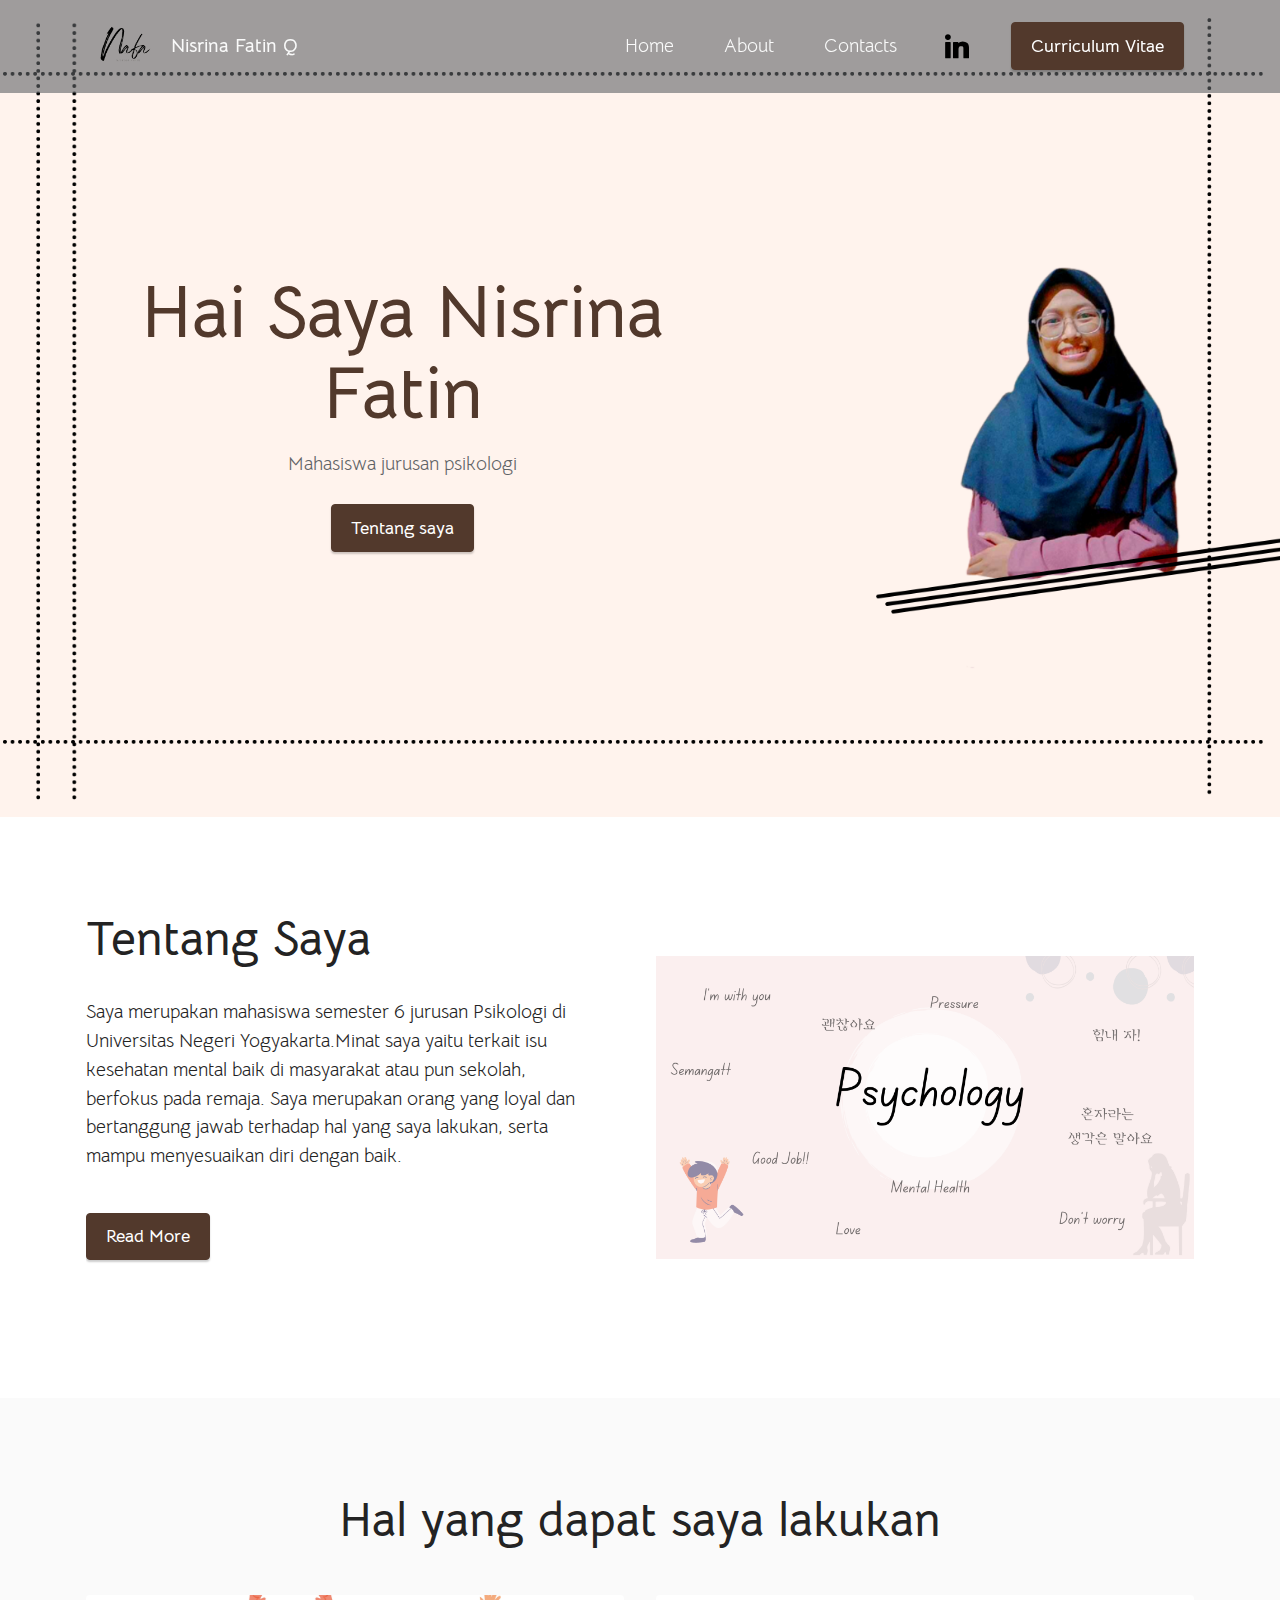
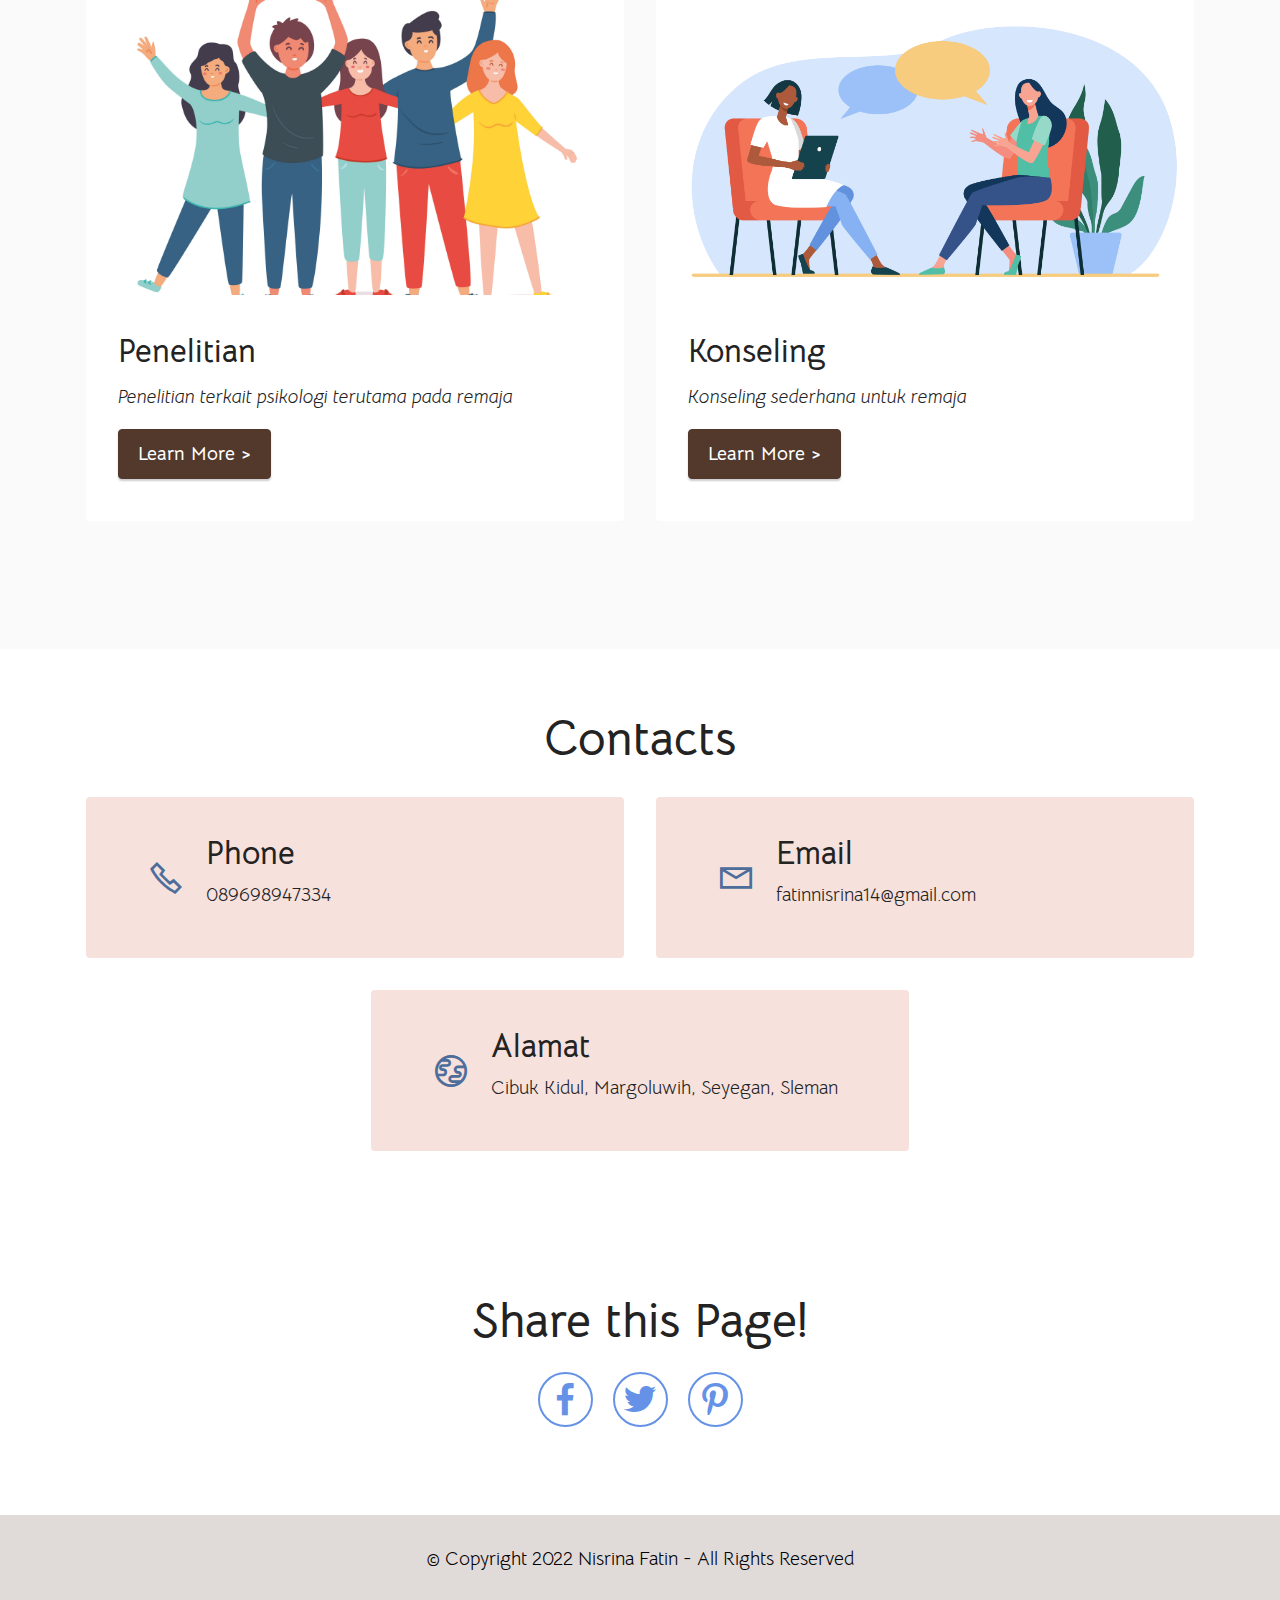
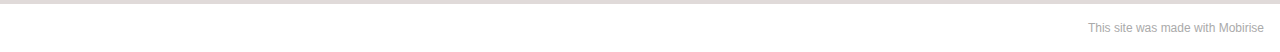
==== commit e17ca10f: "create github pages" ====
--- a/index.html
+++ b/index.html
@@ -62,7 +62,7 @@
                     
                     
                 </div>
-                <div class="navbar-buttons mbr-section-btn"><a class="btn btn-primary display-4" href="https://bit.ly/NisrinaFatinCV6Maret22" target="_blank">Curriculum Vitae</a></div>
+                <div class="navbar-buttons mbr-section-btn"><a class="btn btn-secondary display-4" href="https://bit.ly/NisrinaFatinCV6Maret22" target="_blank">Curriculum Vitae</a></div>
             </div>
         </div>
     </nav>
@@ -260,7 +260,7 @@
             </div>
         </div>
     </div>
-</section><section style="background-color: #fff; font-family: -apple-system, BlinkMacSystemFont, 'Segoe UI', 'Roboto', 'Helvetica Neue', Arial, sans-serif; color:#aaa; font-size:12px; padding: 0; align-items: center; display: flex;"><a href="https://mobirise.site/j" style="flex: 1 1; height: 3rem; padding-left: 1rem;"></a><p style="flex: 0 0 auto; margin:0; padding-right:1rem;">This <a href="https://mobirise.site/e" style="color:#aaa;">page</a> was designed with Mobirise</p></section><script src="assets/bootstrap/js/bootstrap.bundle.min.js"></script>  <script src="assets/smoothscroll/smooth-scroll.js"></script>  <script src="assets/ytplayer/index.js"></script>  <script src="assets/dropdown/js/navbar-dropdown.js"></script>  <script src="assets/sociallikes/social-likes.js"></script>  <script src="assets/theme/js/script.js"></script>  
+</section><section style="background-color: #fff; font-family: -apple-system, BlinkMacSystemFont, 'Segoe UI', 'Roboto', 'Helvetica Neue', Arial, sans-serif; color:#aaa; font-size:12px; padding: 0; align-items: center; display: flex;"><a href="https://mobirise.site/t" style="flex: 1 1; height: 3rem; padding-left: 1rem;"></a><p style="flex: 0 0 auto; margin:0; padding-right:1rem;"><a href="https://mobirise.site/c" style="color:#aaa;">This</a> site was made with Mobirise</p></section><script src="assets/bootstrap/js/bootstrap.bundle.min.js"></script>  <script src="assets/smoothscroll/smooth-scroll.js"></script>  <script src="assets/ytplayer/index.js"></script>  <script src="assets/dropdown/js/navbar-dropdown.js"></script>  <script src="assets/sociallikes/social-likes.js"></script>  <script src="assets/theme/js/script.js"></script>  
   
   
 </body>
